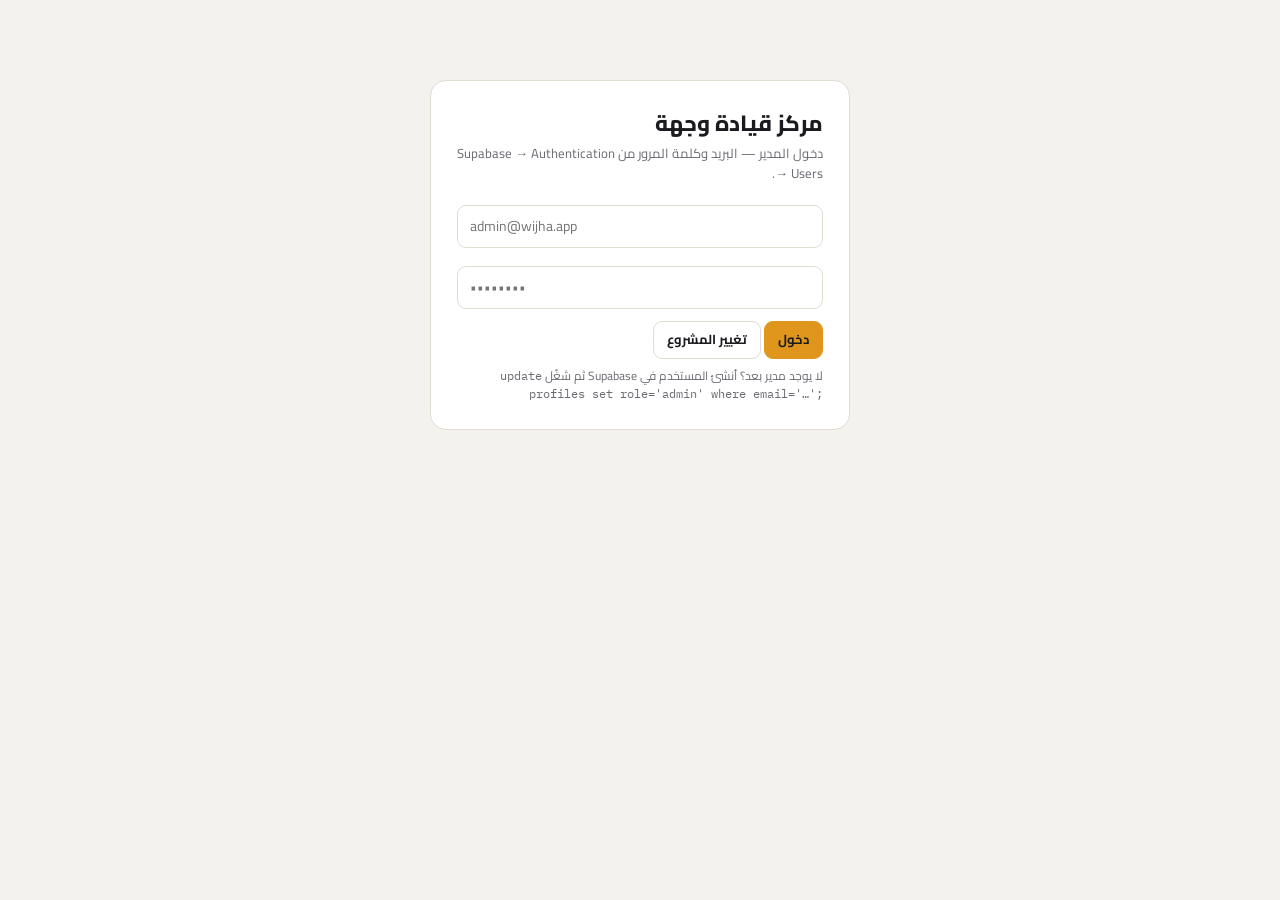
==== admin.html @ d50a361d "Add files via upload" ====
<!DOCTYPE html>
<html lang="ar" dir="rtl">
<head>
<meta charset="UTF-8">
<meta name="viewport" content="width=device-width, initial-scale=1">
<title>Wijha — Command Centre</title>
<link href="https://fonts.googleapis.com/css2?family=DM+Sans:opsz,wght@9..40,400;9..40,500;9..40,600;9..40,700;9..40,800&family=IBM+Plex+Mono:wght@400;500&family=Cairo:wght@400;600;700;800&display=swap" rel="stylesheet">
<style>
:root{--bg:#f4f2ee;--surface:#fff;--line:#e2ddd3;--ink:#1b1b1f;--muted:#6b6a72;--dim:#9a979f;--amber:#e0961d;--amber-ink:#8a5a05;--amber-soft:#fff4dd;--green:#1f8a5b;--green-soft:#e6f5ec;--red:#c23b3b;--red-soft:#fdeaea;--blue:#3b6ea8;--blue-soft:#e8f0fa;--dark:#1f1e22;--ar:'Cairo',sans-serif;--sans:'DM Sans',sans-serif;--mono:'IBM Plex Mono',monospace}
*{box-sizing:border-box;margin:0;padding:0}
body{font-family:var(--ar);background:var(--bg);color:var(--ink);font-size:14px;line-height:1.5;-webkit-font-smoothing:antialiased}
button{font:inherit;cursor:pointer;border:0;background:none;color:inherit} input,select,textarea{font:inherit;color:inherit}
a{color:inherit;text-decoration:none}
.mono{font-family:var(--mono);font-size:12px;direction:ltr;unicode-bidi:isolate}
.hidden{display:none!important}
.dim{color:var(--dim)}
/* shell */
.shell{display:grid;grid-template-columns:230px 1fr;min-height:100vh}
.side{background:var(--dark);color:#e9e5dc;padding:18px 14px;position:sticky;top:0;height:100vh;display:flex;flex-direction:column;gap:6px}
.brand{font-size:20px;font-weight:800;padding:6px 10px 14px}.brand span{color:var(--amber);font-family:var(--sans);font-size:12px}
.nav a{display:flex;justify-content:space-between;align-items:center;padding:9px 12px;border-radius:9px;font-weight:700;color:#c9c4b8}
.nav a.on,.nav a:hover{background:#2e2d33;color:#fff}
.nav .n{font-family:var(--mono);font-size:11px;background:#3a393f;padding:1px 7px;border-radius:999px}
.nav .n.hot{background:var(--amber);color:#1b1b1f}
.who{margin-top:auto;font-size:12px;color:#9b978f;padding:10px 12px;border-top:1px solid #35343a}
.who b{display:block;color:#fff}
.main{padding:22px 26px 80px;min-width:0}
h1{font-size:22px;font-weight:800;margin-bottom:4px} h2{font-size:15px;font-weight:800;margin:18px 0 10px}
.sub{color:var(--muted);font-size:13px;margin-bottom:16px}
/* controls */
.btn{display:inline-flex;align-items:center;gap:6px;padding:8px 13px;border-radius:9px;font-weight:700;font-size:13px;white-space:nowrap;border:1px solid var(--line);background:var(--surface)}
.btn:hover{border-color:var(--ink)} .btn.pri{background:var(--amber);border-color:var(--amber)} .btn.pri:hover{background:#c8850f}
.btn.danger{color:var(--red);border-color:var(--red-soft);background:var(--red-soft)} .btn.ok{color:var(--green);background:var(--green-soft);border-color:transparent}
.btn.sm{padding:4px 9px;font-size:12px} .btn:disabled{opacity:.5;cursor:default}
.bar{display:flex;gap:8px;flex-wrap:wrap;align-items:center;margin:0 0 14px}
.bar input,.bar select{border:1px solid var(--line);border-radius:9px;padding:8px 11px;background:var(--surface);font-size:13px;outline:none}
.bar input:focus{border-color:var(--amber)} .bar .grow{flex:1;min-width:200px}
.pill{display:inline-block;font-size:11px;font-weight:800;padding:2px 9px;border-radius:999px;background:var(--bg);color:var(--muted);border:1px solid var(--line)}
.pill.ok{background:var(--green-soft);color:var(--green);border-color:transparent}.pill.warn{background:var(--amber-soft);color:var(--amber-ink);border-color:transparent}
.pill.bad{background:var(--red-soft);color:var(--red);border-color:transparent}.pill.info{background:var(--blue-soft);color:var(--blue);border-color:transparent}
/* kpis */
.kpis{display:grid;grid-template-columns:repeat(auto-fill,minmax(160px,1fr));gap:10px;margin-bottom:18px}
.kpi{background:var(--surface);border:1px solid var(--line);border-radius:12px;padding:12px 14px}
.kpi b{font-size:24px;font-weight:800;font-family:var(--sans);display:block;line-height:1.1}.kpi small{color:var(--muted);font-size:12px}
.kpi.warn{border-color:var(--amber)} .kpi.bad{border-color:var(--red)}
/* table */
.tw{background:var(--surface);border:1px solid var(--line);border-radius:12px;overflow:auto}
table{width:100%;border-collapse:collapse;font-size:13px;min-width:900px}
th{text-align:start;font-size:10.5px;letter-spacing:.06em;text-transform:uppercase;color:var(--dim);padding:9px 10px;border-bottom:1px solid var(--line);white-space:nowrap;position:sticky;top:0;background:var(--surface)}
td{padding:8px 10px;border-bottom:1px solid var(--line);vertical-align:middle}
tr:last-child td{border-bottom:0} tbody tr:hover{background:#faf7f0}
td small{display:block;color:var(--muted);font-size:11px} td .acts{display:flex;gap:4px;justify-content:flex-end}
.num{font-family:var(--mono);font-size:12px;direction:ltr;text-align:end}
tr.sel{background:var(--amber-soft)}
/* modal */
.ov{position:fixed;inset:0;background:rgba(27,27,31,.5);display:grid;place-items:center;z-index:50;padding:20px}
.md{background:var(--surface);border-radius:16px;width:min(880px,100%);max-height:92vh;overflow:auto;box-shadow:0 30px 80px -30px rgba(0,0,0,.6)}
.md .hd{display:flex;justify-content:space-between;align-items:center;padding:16px 20px;border-bottom:1px solid var(--line);position:sticky;top:0;background:var(--surface)}
.md .hd b{font-size:16px} .md .bd{padding:18px 20px} .md .ft{display:flex;gap:8px;justify-content:flex-end;padding:14px 20px;border-top:1px solid var(--line);position:sticky;bottom:0;background:var(--surface)}
.form{display:grid;grid-template-columns:repeat(auto-fill,minmax(230px,1fr));gap:10px 12px}
.form label{display:block;font-size:11.5px;font-weight:700;color:var(--muted)}
.form input,.form select,.form textarea{display:block;width:100%;border:1px solid var(--line);border-radius:8px;padding:8px 10px;margin-top:4px;font-size:13px;background:var(--bg);outline:none}
.form input:focus,.form select:focus,.form textarea:focus{border-color:var(--amber);background:var(--surface)}
.form .w2{grid-column:span 2} .form .w3{grid-column:1/-1} .form textarea{min-height:70px;resize:vertical}
.form .sec{grid-column:1/-1;font-size:11px;letter-spacing:.08em;text-transform:uppercase;color:var(--amber-ink);font-family:var(--mono);margin-top:8px;padding-top:8px;border-top:1px dashed var(--line)}
.err{background:var(--red-soft);color:var(--red);padding:10px 12px;border-radius:9px;font-size:13px;margin-top:10px;white-space:pre-wrap;font-family:var(--mono);direction:ltr;text-align:start}
.note{font-size:12px;color:var(--muted);margin-top:8px}
/* login */
.login{max-width:420px;margin:80px auto;background:var(--surface);border:1px solid var(--line);border-radius:16px;padding:26px}
.login input{width:100%;border:1px solid var(--line);border-radius:9px;padding:10px 12px;margin:6px 0 12px;font-size:14px;direction:ltr}
/* chat */
.chatgrid{display:grid;grid-template-columns:320px 1fr;gap:12px;height:calc(100vh - 160px)}
.tlist{background:var(--surface);border:1px solid var(--line);border-radius:12px;overflow:auto}
.titem{padding:10px 12px;border-bottom:1px solid var(--line);cursor:pointer;display:flex;justify-content:space-between;gap:8px}
.titem.on{background:var(--amber-soft)} .titem b{display:block;font-size:13px} .titem small{display:block;color:var(--muted);font-size:11px}
.cwin{background:var(--surface);border:1px solid var(--line);border-radius:12px;display:flex;flex-direction:column}
.cbody{flex:1;overflow:auto;padding:14px;display:flex;flex-direction:column;gap:6px;background:var(--bg)}
.msg{max-width:74%;padding:8px 12px;border-radius:12px;font-size:13px}
.msg.client{background:var(--surface);border:1px solid var(--line);align-self:flex-start}.msg.company{background:var(--amber-soft);align-self:flex-end}.msg.admin{background:var(--blue-soft);align-self:flex-end}
.msg.blocked{opacity:.6;border:1px dashed var(--red)} .msg time{display:block;font-size:10px;color:var(--dim);font-family:var(--mono);margin-top:2px}
.cfoot{display:flex;gap:8px;padding:10px;border-top:1px solid var(--line)} .cfoot input{flex:1;border:1px solid var(--line);border-radius:9px;padding:9px 11px}
.toast{position:fixed;bottom:22px;inset-inline-end:22px;background:var(--dark);color:#fff;padding:11px 16px;border-radius:10px;font-weight:700;z-index:99;max-width:360px;font-size:13px}
.toast.bad{background:var(--red)}
.tabs{display:flex;gap:6px;margin-bottom:12px}.tabs button{padding:7px 12px;border-radius:999px;border:1px solid var(--line);background:var(--surface);font-weight:700;font-size:12.5px;color:var(--muted)}.tabs button.on{background:var(--amber-soft);border-color:var(--amber);color:var(--amber-ink)}
.chip{display:inline-block;padding:2px 8px;border-radius:999px;background:var(--bg);border:1px solid var(--line);font-size:11px;margin:2px 2px 0 0}
pre.json{background:var(--bg);border:1px solid var(--line);border-radius:9px;padding:10px;font-size:11px;direction:ltr;text-align:start;overflow:auto;max-height:260px}
@media(max-width:900px){.shell{grid-template-columns:1fr}.side{position:static;height:auto;flex-direction:row;flex-wrap:wrap}.who{margin:0;border:0}.chatgrid{grid-template-columns:1fr;height:auto}}
.drop{display:flex;flex-direction:column;align-items:center;gap:6px;border:2px dashed var(--line,#ddd);border-radius:16px;padding:34px 16px;cursor:pointer;text-align:center;background:#fffdf8}
.drop.over,.drop:hover{border-color:#e0961d;background:#fff4dd}
.btn.danger{background:#fdeaea;color:#c23b3b}
</style>
</head>
<body>
<div id="root"></div>
<script>
/* ── shared country data: ISO2, Arabic, English, dial code ── */
const COUNTRIES=[
['EG','مصر','Egypt','+20'],['SA','السعودية','Saudi Arabia','+966'],['AE','الإمارات','UAE','+971'],
['KW','الكويت','Kuwait','+965'],['QA','قطر','Qatar','+974'],['BH','البحرين','Bahrain','+973'],
['OM','عُمان','Oman','+968'],['JO','الأردن','Jordan','+962'],['LB','لبنان','Lebanon','+961'],
['SY','سوريا','Syria','+963'],['IQ','العراق','Iraq','+964'],['PS','فلسطين','Palestine','+970'],
['YE','اليمن','Yemen','+967'],['SD','السودان','Sudan','+249'],['LY','ليبيا','Libya','+218'],
['TN','تونس','Tunisia','+216'],['DZ','الجزائر','Algeria','+213'],['MA','المغرب','Morocco','+212'],
['TR','تركيا','Türkiye','+90'],['GB','بريطانيا','United Kingdom','+44'],['US','الولايات المتحدة','United States','+1'],
['CA','كندا','Canada','+1'],['AU','أستراليا','Australia','+61'],['NZ','نيوزيلندا','New Zealand','+64'],
['DE','ألمانيا','Germany','+49'],['FR','فرنسا','France','+33'],['IT','إيطاليا','Italy','+39'],
['ES','إسبانيا','Spain','+34'],['PT','البرتغال','Portugal','+351'],['NL','هولندا','Netherlands','+31'],
['BE','بلجيكا','Belgium','+32'],['CH','سويسرا','Switzerland','+41'],['AT','النمسا','Austria','+43'],
['GR','اليونان','Greece','+30'],['SE','السويد','Sweden','+46'],['NO','النرويج','Norway','+47'],
['DK','الدنمارك','Denmark','+45'],['FI','فنلندا','Finland','+358'],['IS','آيسلندا','Iceland','+354'],
['IE','أيرلندا','Ireland','+353'],['PL','بولندا','Poland','+48'],['CZ','التشيك','Czechia','+420'],
['HU','المجر','Hungary','+36'],['RO','رومانيا','Romania','+40'],['RU','روسيا','Russia','+7'],
['UA','أوكرانيا','Ukraine','+380'],['CN','الصين','China','+86'],['JP','اليابان','Japan','+81'],
['KR','كوريا الجنوبية','South Korea','+82'],['IN','الهند','India','+91'],['PK','باكستان','Pakistan','+92'],
['BD','بنجلاديش','Bangladesh','+880'],['ID','إندونيسيا','Indonesia','+62'],['MY','ماليزيا','Malaysia','+60'],
['SG','سنغافورة','Singapore','+65'],['TH','تايلاند','Thailand','+66'],['PH','الفلبين','Philippines','+63'],
['VN','فيتنام','Vietnam','+84'],['AZ','أذربيجان','Azerbaijan','+994'],['GE','جورجيا','Georgia','+995'],
['KZ','كازاخستان','Kazakhstan','+7'],['ZA','جنوب أفريقيا','South Africa','+27'],['KE','كينيا','Kenya','+254'],
['NG','نيجيريا','Nigeria','+234'],['ET','إثيوبيا','Ethiopia','+251'],['TZ','تنزانيا','Tanzania','+255'],
['BR','البرازيل','Brazil','+55'],['AR','الأرجنتين','Argentina','+54'],['MX','المكسيك','Mexico','+52'],
['CL','تشيلي','Chile','+56'],['MV','المالديف','Maldives','+960'],['LK','سريلانكا','Sri Lanka','+94'],
['NP','نيبال','Nepal','+977'],['CY','قبرص','Cyprus','+357'],['MT','مالطا','Malta','+356']];
/* visa "countries" include the Schengen area as one entry, because that is how travellers hold it */
const VISA_TARGETS=[['SCH','شنغن (أوروبا)','Schengen (Europe)'],['GB','بريطانيا','United Kingdom'],
['US','الولايات المتحدة','United States'],['CA','كندا','Canada'],['AU','أستراليا','Australia'],
['NZ','نيوزيلندا','New Zealand'],['JP','اليابان','Japan'],['KR','كوريا الجنوبية','South Korea'],
['CN','الصين','China'],['IN','الهند','India'],['TR','تركيا','Türkiye'],['RU','روسيا','Russia'],
['SA','السعودية','Saudi Arabia'],['AE','الإمارات','UAE'],['QA','قطر','Qatar'],['KW','الكويت','Kuwait'],
['BH','البحرين','Bahrain'],['OM','عُمان','Oman'],['JO','الأردن','Jordan'],['MA','المغرب','Morocco'],
['ZA','جنوب أفريقيا','South Africa'],['BR','البرازيل','Brazil'],['MX','المكسيك','Mexico'],
['SG','سنغافورة','Singapore'],['MY','ماليزيا','Malaysia'],['TH','تايلاند','Thailand'],
['ID','إندونيسيا','Indonesia'],['AZ','أذربيجان','Azerbaijan'],['GE','جورجيا','Georgia'],
['OTHER','أخرى','Other']];
const AGE_RANGES=[['18-24','١٨ – ٢٤','18 – 24'],['25-34','٢٥ – ٣٤','25 – 34'],['35-44','٣٥ – ٤٤','35 – 44'],
['45-54','٤٥ – ٥٤','45 – 54'],['55-64','٥٥ – ٦٤','55 – 64'],['65+','٦٥ فأكثر','65+']];
const cName=(c,L)=>{const r=COUNTRIES.find(x=>x[0]===c)||VISA_TARGETS.find(x=>x[0]===c);return r?(L==='ar'?r[1]:r[2]):(c||'—')};

/* ═══════════ state ═══════════ */
const ADMIN_ROLES=['admin','wijha_admin'], CO_ROLES=['company','company_admin','company_staff'];
const isAdminRole=r=>ADMIN_ROLES.includes(r), isCoRole=r=>CO_ROLES.includes(r);
/* Wijha scout = inspector / sales person: adds offers for ANY company, everything goes to admin review */
const isScout=r=>r==='wijha_scout', anyCo=r=>isAdminRole(r)||isScout(r);
const myRole=()=>(S.roles||[]).find(r=>r.key===S.me?.wijha_role_key);
const perm=a=>{const r=myRole(); if(!r) return isAdminRole(S.me?.role)?'full':isScout(S.me?.role)?(a==='offers'?'edit':a==='companies'?'view':'none'):(a==='clients'?'none':a==='offers'?'edit':'view'); return (r.permissions||{})[a]||'none'};
const can=(a,lvl='view')=>{const p=perm(a); return p==='full'||(p==='edit'&&lvl!=='full')||(p==='view'&&lvl==='view')};
/* public project URL + public anon key (safe to publish; access is enforced by database rules). Never put the service-role key here. */
const DEFAULT_URL='https://ejxndvelxocklapmiuvu.supabase.co', DEFAULT_KEY='eyJhbGciOiJIUzI1NiIsInR5cCI6IkpXVCJ9.eyJpc3MiOiJzdXBhYmFzZSIsInJlZiI6ImVqeG5kdmVseG9ja2xhcG1pdXZ1Iiwicm9sZSI6ImFub24iLCJpYXQiOjE3ODc0ODIyNjMsImV4cCI6MjEwMzA1ODI2M30.mJbyBJDSDDxop3R5RXNx-s2xmRKuHKZa_6_1tC_7TJw';
const S={url:localStorage.getItem('wijha_url')||DEFAULT_URL,key:localStorage.getItem('wijha_key')||DEFAULT_KEY,
 tok:JSON.parse(localStorage.getItem('wijha_admin_tok')||'null'),me:null,view:'overview',
 offers:[],companies:[],profiles:[],imports:[],threads:[],events:[],terms:[],filter:{q:'',cat:'',status:'',co:'',svc:''},sel:new Set(),thread:null,msgs:[]};
const esc=s=>String(s??'').replace(/[&<>"']/g,c=>({'&':'&amp;','<':'&lt;','>':'&gt;','"':'&quot;',"'":'&#39;'}[c]));
/* file extension / folder helpers: never trust a file name; every upload goes in the uploader's own folder */
const safeExt=(f,d)=>((f.name.split('.').pop()||d).toLowerCase().replace(/[^a-z0-9]/g,'').slice(0,5))||d;
const upFolder=cid=>anyCo(S.me?.role)?(cid||'admin'):S.me.company_id;
const nf=n=>n==null?'—':Number(n).toLocaleString('en-US');
const FX={EGP:1,EUR:57.5,USD:48.6,GBP:66,SAR:13.4};
const CATL={tours:'رحلة خارجية',hajj:'حج',umrah:'عمرة'};
const root=document.getElementById('root');
function toast(m,bad){const d=document.createElement('div');d.className='toast'+(bad?' bad':'');d.textContent=m;document.body.appendChild(d);setTimeout(()=>d.remove(),3600)}

/* ═══════════ API (plain fetch, JWT bearer) ═══════════ */
const H=()=>({apikey:S.key,'Content-Type':'application/json',Authorization:'Bearer '+(S.tok?.access_token||S.key)});
async function api(path,opt={}){
 const r=await fetch(S.url+'/rest/v1/'+path,{...opt,headers:{...H(),...(opt.headers||{})}});
 if(r.status===401&&S.tok?.refresh_token&&!opt._retried){ await refresh(); return api(path,{...opt,_retried:true}); }
 const t=await r.text(); let b; try{b=t?JSON.parse(t):null}catch{b=t}
 if(!r.ok) throw new Error(typeof b==='object'&&b?(b.message||b.hint||JSON.stringify(b)):(t||('HTTP '+r.status)));
 return b;
}
const get=p=>api(p);
const post=(p,body,prefer='return=representation')=>api(p,{method:'POST',body:JSON.stringify(body),headers:{Prefer:prefer}});
const patch=(p,body)=>api(p,{method:'PATCH',body:JSON.stringify(body),headers:{Prefer:'return=representation'}});
async function del(p){
 const r = await api(p,{method:'DELETE',headers:{Prefer:'return=representation'}});
 if (Array.isArray(r) && r.length===0)
   throw new Error('لم يُحذف شيء — على الأرجح لا تملك صلاحية حذف هذا العنصر (تحقّق من صلاحيات RLS لحسابك).');
 return r;
}
const rpc=(fn,args)=>api('rpc/'+fn,{method:'POST',body:JSON.stringify(args||{})});
async function login(email,password){
 const r=await fetch(S.url+'/auth/v1/token?grant_type=password',{method:'POST',headers:{apikey:S.key,'Content-Type':'application/json'},body:JSON.stringify({email,password})});
 const b=await r.json(); if(!r.ok) throw new Error(b.error_description||b.msg||b.error||'login failed');
 S.tok=b; localStorage.setItem('wijha_admin_tok',JSON.stringify(b));
}
let _refreshing=null;
function refresh(){
 /* one refresh at a time: refresh tokens are single-use, two parallel calls would log the user out */
 return _refreshing||(_refreshing=(async()=>{
  try{ const r=await fetch(S.url+'/auth/v1/token?grant_type=refresh_token',{method:'POST',headers:{apikey:S.key,'Content-Type':'application/json'},body:JSON.stringify({refresh_token:S.tok.refresh_token})});
   const b=await r.json(); if(!r.ok){logout();throw new Error('انتهت الجلسة — سجّل الدخول من جديد')} S.tok=b; localStorage.setItem('wijha_admin_tok',JSON.stringify(b));
  } finally { _refreshing=null }
 })());
}
/* a token that is valid for at least 60 more seconds — use for every direct fetch (uploads, functions, signed links) */
async function freshToken(){
 try{ const exp=JSON.parse(atob(S.tok.access_token.split('.')[1].replace(/-/g,'+').replace(/_/g,'/'))).exp;
  if(!exp||exp*1000-Date.now()<60000) await refresh(); }catch(e){ if(S.tok?.refresh_token) await refresh(); }
 return S.tok?.access_token||'';
}
function logout(){S.tok=null;S.me=null;localStorage.removeItem('wijha_admin_tok');render()}

/* ═══════════ boot ═══════════ */
async function boot(){
 if(!S.url||!S.key||!S.tok){render();return}
 try{ const p=await get('profiles?select=*&id=eq.'+S.tok.user.id); S.me=p[0]||null;
  if(!S.me||!(isAdminRole(S.me.role)||isCoRole(S.me.role)||isScout(S.me.role))){ render(`<div class="login"><h1>ليس حساب مدير أو شركة</h1><p class="sub">هذا الحساب (${esc(S.tok.user.email)}) دوره <b>${esc(S.me?.role||'—')}</b>. شغّل في SQL:</p><pre class="json">update profiles set role='admin' where email='${esc(S.tok.user.email)}';</pre><button class="btn" onclick="logout()">خروج</button></div>`); return; }
  await loadAll(); render();
 }catch(e){ toast(e.message,true); render(); }
}
async function loadAll(){
 const R=await Promise.all([
  get('admin_offers?select=*&order=updated_at.desc.nullslast').catch(()=>get('offers?select=*&order=updated_at.desc.nullslast')),
  get('companies?select=*&order=name_ar'),
  get('profiles?select=*&order=created_at.desc'),
  get('wijha_imports?select=*&order=created_at.desc').catch(()=>[]),
  get('wijha_threads?select=*&order=last_message_at.desc').catch(()=>[]),
  get('offer_events?select=kind,offer_id,company_id,at&order=at.desc&limit=2000').catch(()=>[]),
  get('search_terms?select=term,at&order=at.desc&limit=1000').catch(()=>[]),
  get('wijha_roles?select=*&order=scope,rank').catch(()=>[]),
  get('wijha_employment?select=*&order=started_on.desc').catch(()=>[]),
  get('wijha_supplier_items?select=*&order=created_at.desc').catch(()=>[]),
  get('wijha_emails?select=*&order=created_at.desc&limit=100').catch(()=>[])]);
 const [o,c,p,i,t,ev,st]=R;
 Object.assign(S,{offers:o,companies:c,profiles:p,imports:i,threads:t,events:ev,terms:st,
   roles:R[7]||[],employment:R[8]||[],suppliers:R[9]||[],emails:R[10]||[]});
}
const co=id=>S.companies.find(c=>c.id===id);
const coN=id=>co(id)?.name_ar||co(id)?.name_en||'—';
const egp=o=>{const v=o.price_quad??o.price_double??o.price_triple??o.price_single;return v==null?null:Math.round(v*(FX[o.currency]||1))+Number(o.egp_addon||0)};

/* ═══════════ render ═══════════ */
function render(custom){
 if(custom){root.innerHTML=custom;return}
 if(!S.url||!S.key){root.innerHTML=`<div class="login"><h1>الاتصال</h1><p class="sub">رابط المشروع ومفتاح anon public — نفس القيم المستخدمة في الموقع.</p>
  <input id="u" placeholder="https://xxxx.supabase.co" value="${esc(S.url)}"><input id="k" placeholder="anon key" value="${esc(S.key)}">
  <button class="btn pri" onclick="S.url=u.value.trim().replace(/\\/$/,'');S.key=k.value.trim();localStorage.setItem('wijha_url',S.url);localStorage.setItem('wijha_key',S.key);render()">حفظ</button></div>`;return}
 if(!S.tok||!S.me){root.innerHTML=`<div class="login"><h1>مركز قيادة وجهة</h1><p class="sub">دخول المدير — البريد وكلمة المرور من Supabase → Authentication → Users.</p>
  <input id="e" type="email" placeholder="admin@wijha.app"><input id="p" type="password" placeholder="••••••••" onkeydown="if(event.key==='Enter')doLogin()">
  <button class="btn pri" onclick="doLogin()">دخول</button> <button class="btn" onclick="S.url='';render()">تغيير المشروع</button><div id="lerr"></div>
  <p class="note">لا يوجد مدير بعد؟ أنشئ المستخدم في Supabase ثم شغّل <span class="mono">update profiles set role='admin' where email='…';</span></p></div>`;return}
 const unread=S.threads.reduce((a,t)=>a+(t.company_unread||0),0), pend=S.companies.filter(c=>!c.etaa_verified||String(c.status).match(/pend|review|new|wait/i)).length, queued=S.imports.filter(i=>['queued','review','fetching'].includes(i.status)).length;
 const isAdmin=isAdminRole(S.me.role);
 /* the menu is built from the signed-in role's permissions, so each role
    genuinely sees a different console rather than the same one greyed out */
 const ALL=[
  ['overview','نظرة عامة','', 'offers'],
  ['offers', isAdmin?'الرحلات':isScout(S.me.role)?'العروض التي أضفتها':'رحلاتي', S.offers.length, 'offers'],
  ['intake','إضافة عرض', queued, 'offers'],
  ['companies', isAdmin||isScout(S.me.role)?'الشركات':'بيانات الشركة', isAdmin?(pend?pend+' ⚠':S.companies.length):'', 'companies'],
  ['team', isAdmin?'الفريق والصلاحيات':'فريق الشركة', isAdmin?(S.profiles||[]).length:'', 'team'],
  ['suppliers','مكتبة الموردين',(S.suppliers||[]).length, 'suppliers'],
  ['emails','البريد',(S.emails||[]).filter(e=>e.status==='queued').length, 'emails'],
  ['users','العملاء',(S.profiles||[]).filter(p=>p.role==='client').length, 'clients'],
  ['chats','المحادثات', unread, 'chats'],
  ['insights','الطلب والبحث','', 'finance']];
 let nav=ALL.filter(([k,l,n,area])=>{
   if(isScout(S.me.role)) return ['offers','intake','companies'].includes(k);
   if(k==='overview') return isAdmin;
   if(k==='intake')   return can('offers','edit');
   if(k==='team')     return can('team','view');
   return can(area,'view');
 }).map(([k,l,n])=>[k,l,n]);
 if(!nav.length) nav=[['offers','رحلاتي',S.offers.length]];
 if(!isAdmin&&!nav.some(n=>n[0]===S.view)) S.view='offers';
 root.innerHTML=`<div class="shell"><aside class="side"><div class="brand">وجهة <span>${isAdminRole(S.me.role)?'COMMAND CENTRE':isScout(S.me.role)?'WIJHA SCOUT':'COMPANY CONSOLE'}</span></div>
  <nav class="nav">${nav.map(([k,l,n])=>`<a href="#" class="${S.view===k?'on':''}" onclick="S.view='${k}';S.sel.clear();render();return false">${l}${n!==''?`<span class="n ${(k==='chats'&&unread)||(k==='companies'&&pend)||(k==='imports'&&queued)?'hot':''}">${n}</span>`:''}</a>`).join('')}</nav>
  <div class="who"><b>${esc(S.me.name||S.me.email)}</b>
  <span class="pill" style="background:#3a393f;color:#e9e5dc;border:0">${esc(myRole()?.name_ar||S.me.role)}</span>
  ${myRole()?`<div style="font-size:10.5px;line-height:1.5;margin:6px 0;color:#9b978f">${esc(myRole().description_ar||'')}</div>`:''}
  ${esc(coN(S.me.company_id)||'وجهة')} · <button onclick="loadAll().then(render)" style="text-decoration:underline">تحديث</button> · <button onclick="logout()" style="text-decoration:underline">خروج</button><br><a href="./index.html" target="_blank" rel="noopener" style="text-decoration:underline">فتح الموقع ↗</a></div></aside>
  <main class="main">${({overview,offers:offersV,companies:companiesV,users:usersV,intake:intakeV,chats:chatsV,insights,team:teamV,suppliers:suppliersV,emails:emailsV})[S.view]()}</main></div>`;
 if(S.view==='chats'&&S.thread) loadMsgs();
}
async function doLogin(){try{await login(e.value.trim(),p.value);await boot()}catch(er){document.getElementById('lerr').innerHTML='<div class="err">'+esc(er.message)+'</div>'}}

/* ═══════════ OVERVIEW ═══════════ */
function overview(){
 const by={}; S.offers.forEach(o=>{const k=o.category+'|'+o.status;by[k]=(by[k]||0)+1});
 const cats=['tours','hajj','umrah']; const statuses=[...new Set(S.offers.map(o=>o.status))];
 const pubStatus='published';
 const toursNotPub=S.offers.filter(o=>o.category==='tours'&&o.status!==pubStatus).length;
 const noProg=S.offers.filter(o=>o.stage_count==0).length, noPrice=S.offers.filter(o=>egp(o)==null).length;
 const weekEv=S.events.filter(e=>new Date(e.at)>Date.now()-7*864e5);
 return `<h1>نظرة عامة</h1><p class="sub">ما هو موجود فعلاً في قاعدة البيانات — بكل الحالات، وليس فقط المنشور.</p>
 ${(()=>{const rq=S.offers.filter(o=>o.review_state==='pending'||o.status==='pending_review').length, iq=S.imports.filter(i=>i.status==='queued').length;
   return (rq||iq)?`<div class="note-box" style="display:flex;gap:10px;align-items:center;flex-wrap:wrap;background:var(--amber-soft,#fff4dd);border-radius:12px;padding:12px 16px;margin:12px 0"><b>⏳ بانتظار المراجعة:</b>
   ${rq?`<button class="btn sm pri" onclick="S.view='offers';S.filter.status='pending_review';render()">${rq} عرض</button>`:''}
   ${iq?`<button class="btn sm" onclick="S.view='intake';render()">${iq} ملف مرفوع بانتظار التحويل إلى عرض</button>`:''}</div>`:''})()}
 <div class="kpis">
  <div class="kpi"><b>${S.offers.length}</b><small>إجمالي العروض</small></div>
  ${cats.map(c=>`<div class="kpi"><b>${S.offers.filter(o=>o.category===c).length}</b><small>${CATL[c]}</small></div>`).join('')}
  <div class="kpi"><b>${S.companies.length}</b><small>شركة</small></div>
  <div class="kpi"><b>${S.profiles.length}</b><small>مستخدم (${S.profiles.filter(p=>p.role==='client').length} عميل / ${S.profiles.filter(p=>p.role==='company').length} شركة)</small></div>
  <div class="kpi ${toursNotPub?'bad':''}"><b>${toursNotPub}</b><small>رحلة خارجية غير منشورة</small></div>
  <div class="kpi ${noProg?'warn':''}"><b>${noProg}</b><small>عرض بدون برنامج</small></div>
  <div class="kpi ${noPrice?'warn':''}"><b>${noPrice}</b><small>عرض بدون سعر</small></div>
  <div class="kpi"><b>${weekEv.filter(e=>e.kind==='enquiry').length}</b><small>استفسار آخر ٧ أيام</small></div>
 </div>
 <h2>الحالة × النوع</h2><div class="tw"><table style="min-width:0"><thead><tr><th>النوع</th>${statuses.map(s=>`<th>${esc(s)}</th>`).join('')}<th></th></tr></thead><tbody>
 ${cats.map(c=>`<tr><td><b>${CATL[c]}</b></td>${statuses.map(s=>`<td class="num">${by[c+'|'+s]||0}</td>`).join('')}
   <td class="acts">${S.offers.some(o=>o.category===c&&o.status!==pubStatus)?`<button class="btn sm ok" onclick="bulkStatus('${c}','${esc(pubStatus)}')">نشر الكل كـ ${esc(pubStatus)}</button>`:''}</td></tr>`).join('')}
 </tbody></table></div>
 <p class="note">الحالة المعتبرة "منشورة" هنا هي <b>${esc(pubStatus)}</b> — الأكثر استخداماً بين عروض الحج والعمرة. الموقع يعرض فقط ما يحمل هذه الحالة.</p>
 ${toursNotPub?`<div class="err" style="direction:rtl;text-align:start;font-family:var(--ar)">⚠️ ${toursNotPub} رحلة خارجية بحالة مختلفة — لهذا لا تظهر على الموقع. اضغط "نشر الكل" أعلاه.</div>`:''}
 <h2>آخر التحديثات</h2><div class="tw"><table><thead><tr><th>الرحلة</th><th>الشركة</th><th>الحالة</th><th>EGP</th><th>آخر تعديل</th></tr></thead><tbody>
 ${S.offers.slice(0,8).map(o=>`<tr onclick="editOffer('${o.id}')" style="cursor:pointer"><td><b>${esc(o.title_ar)}</b><small>${CATL[o.category]} · ${esc(o.sub_category||'')}</small></td><td>${esc(coN(o.company_id))}</td><td><span class="pill ${o.status===pubStatus?'ok':'warn'}">${esc(o.status)}</span></td><td class="num">${nf(egp(o))}</td><td class="num">${(o.updated_at||o.created_at||'').slice(0,10)}</td></tr>`).join('')}</tbody></table></div>`;
}
async function publishAllNonInternal(){
 const n = S.offers.filter(o=>!o.internal_only && o.review_state==='approved').length;
 if(!confirm(`نشر ${n} رحلة (المعتمدة فقط، وغير المعلّمة "استخدام داخلي فقط")؟`))return;
 try{
  const pub = S.offers.find(o=>o.status)?.status || 'published';
  await patch('offers?review_state=eq.approved&internal_only=eq.false', {status:pub, visibility:'public', published_at:new Date().toISOString()});
  await patch('offers?review_state=eq.approved&internal_only=is.null', {status:pub, visibility:'public', published_at:new Date().toISOString()});
  toast('تم نشر الرحلات'); await loadAll(); render();
 }catch(e){toast(e.message,true)}
}
async function bulkStatus(cat,status){
 if(!confirm(`تغيير حالة كل عروض "${CATL[cat]}" إلى ${status}؟`))return;
 try{ await patch(`offers?category=eq.${cat}&review_state=eq.approved`,{status,published_at:new Date().toISOString()}); toast('تم'); await loadAll(); render(); }catch(e){toast(e.message,true)}
}

/* ═══════════ OFFERS ═══════════ */
function offersV(){
 const f=S.filter; const statuses=[...new Set(S.offers.map(o=>o.status))];
 let rows=S.offers.filter(o=>(!f.cat||o.category===f.cat)&&(!f.status||o.status===f.status)&&(!f.co||o.company_id===f.co)&&(!f.q||(o.title_ar+' '+(o.title_en||'')+' '+(o.dest_ar||'')+' '+coN(o.company_id)).toLowerCase().includes(f.q.toLowerCase())));
 return `<h1>الرحلات <span class="pill">${rows.length}</span></h1>
 <div class="bar"><input class="grow" placeholder="بحث…" value="${esc(f.q)}" oninput="S.filter.q=this.value;render()">
  <select onchange="S.filter.cat=this.value;render()"><option value="">كل الأنواع</option>${['tours','hajj','umrah'].map(c=>`<option value="${c}" ${f.cat===c?'selected':''}>${CATL[c]}</option>`).join('')}</select>
  <select onchange="S.filter.status=this.value;render()"><option value="">كل الحالات</option>${statuses.map(s=>`<option ${f.status===s?'selected':''}>${esc(s)}</option>`).join('')}</select>
  <select onchange="S.filter.co=this.value;render()"><option value="">كل الشركات</option>${S.companies.map(c=>`<option value="${c.id}" ${f.co===c.id?'selected':''}>${esc(c.name_ar)}</option>`).join('')}</select>
  <button class="btn pri" onclick="editOffer(null)">+ رحلة جديدة</button>
  ${isAdminRole(S.me.role)?`<button class="btn ok" onclick="publishAllNonInternal()">نشر كل الرحلات غير الداخلية</button>`:''}
  ${S.sel.size?`<button class="btn" onclick="bulkSel('status')">حالة (${S.sel.size})</button><button class="btn danger" onclick="bulkSel('delete')">حذف (${S.sel.size})</button>`:''}</div>
 <div class="tw"><table><thead><tr><th><input type="checkbox" onchange="rows_toggle(this.checked)"></th><th>الرقم المرجعي</th><th>الرحلة</th><th>الشركة</th><th>النوع</th><th>التواريخ</th><th>ينتهي</th><th>EGP</th><th>الظهور</th><th>برنامج</th><th>المراجعة</th><th></th></tr></thead><tbody>
 ${rows.map(o=>`<tr class="${S.sel.has(o.id)?'sel':''}"><td><input type="checkbox" ${S.sel.has(o.id)?'checked':''} onchange="S.sel[this.checked?'add':'delete']('${o.id}');render()"></td>
  <td><span class="mono" style="font-weight:700;color:var(--amber-ink)">${esc(o.ref_code||'—')}</span></td>
  <td><b>${esc(o.title_ar)}</b>${o.is_sample?' <span class="pill warn">تجريبي</span>':''}${o.listed_by&&o.listed_by!=='company'&&!o.is_claimed?` <span class="pill info" title="لم ترفعه الشركة بنفسها">${o.listed_by==='agent'?'جمعه الوكيل الآلي':'جمعته وجهة'}</span>`:''}<small>${esc(o.dest_ar||o.title_en||'')}</small>${o.source_kind?`<small class="dim">المصدر: ${esc(o.source_kind)}</small>`:''}</td><td>${esc(coN(o.company_id))}</td>
  <td>${CATL[o.category]}<small>${esc(o.sub_category||'')}</small></td><td>${esc(o.dates_text_ar||o.starts_on||'—')}<small>${o.days?o.days+' يوم':''}</small></td>
  <td class="num">${o.expires_on?`<span class="pill ${new Date(o.expires_on)<new Date()?'bad':'ok'}">${o.expires_on}</span>`:'<span class="pill warn">بدون</span>'}</td>
  <td class="num">${nf(egp(o))}<small class="dim">${o.currency!=='EGP'?nf(o.price_quad??o.price_double)+' '+o.currency:''}</small></td>
  <td>${({public:'<span class="pill ok">عام</span>',link:'<span class="pill info">برابط فقط</span>',internal:'<span class="pill">داخلي</span>'})[o.visibility||'public']}</td>
  <td class="num">${o.stage_count} <span class="dim">/ ${o.item_count} / ${o.hotel_count}</span>${o.detail_level==='outline'?'<small>outline</small>':''}</td>
  <td><span class="pill ${o.review_state==='approved'?'ok':o.review_state==='rejected'?'bad':'warn'}">${({draft:'مسودة',pending:'بانتظار المراجعة',approved:'معتمد',rejected:'مرفوض'})[o.review_state||'approved']}</span>${o.review_note?`<small>${esc(o.review_note)}</small>`:''}</td>
  <td class="acts"><button class="btn sm" onclick="editOffer('${o.id}')">تعديل</button>
   ${isAdminRole(S.me.role)?`<button class="btn sm" title="عرض تجريبي / حقيقي" onclick="toggleSample('${o.id}',${o.is_sample?'false':'true'})">${o.is_sample?'☑ تجريبي':'☐ تجريبي'}</button>`:''}
   ${o.internal_only||o.visibility==='internal'?`<button class="btn sm" onclick="toast('هذه الرحلة داخلية — لا تظهر على الموقع العام',true)">معاينة (داخلية)</button>`:o.status!=='published'||o.review_state!=='approved'?`<button class="btn sm" title="الموقع العام يعرض المنشور والمعتمد فقط" onclick="toast('هذا العرض ${o.status!=='published'?'مسودة':'غير معتمد'} — لا يظهر على الموقع حتى ${o.review_state!=='approved'?'تعتمده ثم ':''}تنشره',true)">معاينة (غير منشور)</button>`:`<a class="btn sm" href="./index.html#/trip/${o.id}" target="_blank">معاينة ↗</a>`}
   ${isAdminRole(S.me.role)&&o.review_state==='approved'&&!o.internal_only&&o.visibility!=='internal'?(o.status==='published'?`<button class="btn sm" title="إخفاء من الموقع" onclick="setPublished('${o.id}',false)">إخفاء</button>`:`<button class="btn sm ok" title="إظهار على الموقع" onclick="setPublished('${o.id}',true)">نشر</button>`):''}
   ${isAdminRole(S.me.role)&&o.review_state==='pending'?`<button class="btn sm ok" onclick="reviewOffer('${o.id}','approved')">اعتماد</button><button class="btn sm danger" onclick="reviewOffer('${o.id}','rejected')">رفض</button>`:''}
   <button class="btn sm danger" onclick="delOffer('${o.id}')">حذف</button></td></tr>`).join('')||'<tr><td colspan="12" class="dim">لا نتائج</td></tr>'}</tbody></table></div>
 <p class="note">برنامج = مراحل / بنود / فنادق. "outline" = بيانات رأسية فقط، البرنامج اليومي لم يُدخل بعد.</p>`;
}
function rows_toggle(on){const f=S.filter;S.offers.filter(o=>(!f.cat||o.category===f.cat)&&(!f.status||o.status===f.status)&&(!f.co||o.company_id===f.co)).forEach(o=>on?S.sel.add(o.id):S.sel.delete(o.id));render()}
async function bulkSel(what){
 const ids=[...S.sel]; if(!ids.length)return;
 if(what==='delete'){ if(!confirm(`حذف ${ids.length} رحلة نهائياً مع كل المراحل والبنود والفنادق؟`))return;
  try{ await del(`offers?id=in.(${ids.join(',')})`); toast('تم الحذف'); S.sel.clear(); await loadAll(); render(); }catch(e){toast(e.message,true)} return; }
 const st=prompt('الحالة الجديدة:', [...new Set(S.offers.map(o=>o.status))].join(' | ')); if(!st)return;
 try{ await patch(`offers?id=in.(${ids.join(',')})`,{status:st.trim()}); toast('تم'); S.sel.clear(); await loadAll(); render(); }catch(e){toast(e.message,true)}
}
async function delOffer(id){ const o=S.offers.find(x=>x.id===id); if(!confirm(`حذف "${o.title_ar}" نهائياً؟`))return;
 try{ await del('offers?id=eq.'+id); toast('تم الحذف'); await loadAll(); render(); }
 catch(e){ toast(e.message, true); console.error('delOffer failed for', id, ':', e.message); } }

/* ── offer editor: header fields + stages + items + hotels + notes ── */
const OFFER_FIELDS=[
 ['sec','الأساسيات'],['ref_code','الرقم المرجعي (تلقائي)','text'],['company_id','الشركة','company'],
 ['visibility','الظهور','select',['public','link','internal']],['expires_on','ينتهي العرض في (إلزامي، قبل السفر)','date'],['category','النوع','select',['tours','hajj','umrah']],['sub_category','الفئة الفرعية','text'],['status','الحالة','text'],
 ['title_ar','العنوان (عربي)','text','w2'],['title_en','Title (EN)','text','w2'],['dest_ar','الوجهة (عربي)','text'],['dest_en','Destination (EN)','text'],['region_ar','المنطقة','text'],['region_en','Region','text'],
 ['brief_ar','نبذة (عربي)','textarea','w3'],['brief_en','Brief (EN)','textarea','w3'],
 ['sec','التواريخ والمدة'],['dates_text_ar','نص التواريخ (عربي)','text'],['dates_text_en','Dates text (EN)','text'],['starts_on','يبدأ','date'],['ends_on','ينتهي','date'],['days','أيام','number'],['nights','ليالٍ','number'],['season','الموسم','text'],['registration_deadline','آخر موعد للتسجيل','date'],
 ['sec','الأسعار — الأصلية بالعملة المعلنة'],['currency','العملة','select',['EGP','EUR','USD','GBP','SAR']],['price_quad','رباعية','number'],['price_triple','ثلاثية','number'],['price_double','ثنائية','number'],['price_single','فردية','number'],['price_child_bed','طفل بسرير','number'],['price_child_nobed','طفل بدون سرير','number'],['egp_addon','جزء محلي بالجنيه','number'],['deposit','عربون','number'],['hajj','ferry_fee','رسوم المعدية (الحج البري)','number'],['price_valid_until','السعر ساري حتى','date'],
 ['sec','التفاصيل'],['flights_included','الطيران مشمول','bool'],['hajj','arrival_city','مدينة الوصول','text'],['seats_total','إجمالي المقاعد','number'],['seats_taken','المحجوز','number'],['detail_level','مستوى التفاصيل','select',['full','outline']],['art_key','صورة بديلة تلقائية (تُستخدم فقط لو لا توجد صورة غلاف)','select',['fjord','aurora','medcity','alpine','metro','baltic','tropic','cruise','castle','haram','madinah','plane'],'w2'],['cover_url','رابط صورة الغلاف','text','w2'],
 ['hajj','meals_ar','الوجبات','text'],['hajj','mina_ar','الإقامة في منى','text'],['flight_out_ar','رحلة الذهاب','text','w2'],['flight_back_ar','رحلة العودة','text','w2'],['note_ar','ملاحظة','textarea','w3'],['source_url','رابط المصدر','text','w2'],['source_type','نوع المصدر','text']];
let ED=null;
async function editOffer(id){
 const o=id?S.offers.find(x=>x.id===id):null;
 let full={},stages=[],items=[],hotels=[],notes=[],photos=[];
 if(id){ try{ photos=await get('wijha_photos?select=*&offer_id=eq.'+id+'&order=sort_order').catch(()=>[]); [full,stages,items,hotels,notes]=await Promise.all([get('offers?select=*&id=eq.'+id).then(r=>r[0]),get('offer_stages?select=*&offer_id=eq.'+id+'&order=sort_order'),get('offer_items?select=*&offer_id=eq.'+id+'&order=sort_order'),get('offer_hotels?select=*&offer_id=eq.'+id+'&order=sort_order'),get('offer_notes?select=*&offer_id=eq.'+id+'&order=sort_order')]); }catch(e){toast(e.message,true);return} }
 if(id&&stages.length){ try{ const si=await get('offer_stage_items?select=*&stage_id=in.('+stages.map(x=>x.id).join(',')+')&order=block_order,sort_order');
   stages.forEach(st=>st.items=si.filter(i=>i.stage_id===st.id)); }catch(e){ toast('تعذّر تحميل تفاصيل الأيام — لن يتم الحفظ حتى لا تُحذف',true); return } }
 ED={id,full:full||{},stages,items,hotels,notes,photos,tab:'main'};
 if(!id){
  const d=new Date(); d.setDate(d.getDate()+60);
  ED.full={category:'tours',currency:'EGP',status:S.offers.find(x=>x.category!=='tours')?.status||'published',
    detail_level:'outline',flights_included:false,visibility:'public',expires_on:d.toISOString().slice(0,10),
    company_id:anyCo(S.me.role)?S.companies[0]?.id:S.me.company_id};
 }
 drawEditor();
}
function fld(k,label,type,extra){
 const v=ED.full[k]; const cls=extra&&typeof extra==='string'?extra:'';
 if(k==='ref_code') return `<div class="${cls}"><label>${label}<input value="${esc(v||'سيُنشأ تلقائياً عند الحفظ')}" disabled style="font-family:var(--mono);color:var(--muted)"></label></div>`;
 if(type==='company') return `<div class="${cls}"><label>${label}<select data-k="${k}" ${!anyCo(S.me.role)?'disabled':''}>${(anyCo(S.me.role)?S.companies:S.companies.filter(c=>c.id===S.me.company_id)).map(c=>`<option value="${c.id}" ${v===c.id?'selected':''}>${esc(c.name_ar)}</option>`).join('')}</select></label></div>`;
 if(type==='select') return `<div class="${cls}"><label>${label}<select data-k="${k}">${extra.map(x=>`<option ${v===x?'selected':''}>${x}</option>`).join('')}</select></label></div>`;
 if(type==='bool') return `<div class="${cls}"><label>${label}<select data-k="${k}" data-bool="1"><option value="true" ${v?'selected':''}>نعم</option><option value="false" ${!v?'selected':''}>لا</option></select></label></div>`;
 if(type==='textarea') return `<div class="${cls}"><label>${label}<textarea data-k="${k}">${esc(v??'')}</textarea></label></div>`;
 return `<div class="${cls}"><label>${label}<input data-k="${k}" type="${type}" value="${esc(v??'')}"></label></div>`;
}
/* things the automatic reading was unsure about, shown above the form until a human fixes them */
function checksBox(){
 if(!ED.id) return '';
 const imp=(S.imports||[]).find(i=>(i.payload?.created||[]).some(c=>c.offer_id===ED.id));
 if(!imp) return '';
 const c=(imp.payload.created.find(c=>c.offer_id===ED.id)?.checks)||[];
 return `<div class="note-box" style="background:#fff4dd;border-radius:12px;padding:12px 14px;margin-bottom:12px">
  <b>🤖 قُرئ هذا العرض تلقائياً من ${imp.file_path?'الملف المرفوع':imp.kind==='voice'?'التسجيل الصوتي':'النص المرسل'} — راجعه قبل الإرسال</b>
  ${imp.file_path?` <button class="btn sm" data-p="${esc(imp.file_path)}" onclick="openIntakeFile(this.dataset.p)">📎 افتح الأصل للمقارنة</button>`:''}
  ${c.length?`<ul style="margin:8px 18px 0">${c.map(x=>`<li>${esc(x.problem_ar)}</li>`).join('')}</ul>`:'<div class="note">لم يُبلّغ عن نقاط غير واضحة.</div>'}</div>`;
}
function drawEditor(){
 const tabs=[['main','البيانات'],['stages',`المراحل (${ED.stages.length})`],['items',`يشمل / لا يشمل (${ED.items.length})`],['hotels',`الفنادق (${ED.hotels.length})`],['notes',`تأشيرة وملاحظات (${ED.notes.filter(n=>n.kind!=='faq').length})`],['faq',`أسئلة شائعة (${ED.notes.filter(n=>n.kind==='faq').length})`],['photos',`صور (${(ED.photos||[]).length})`]];
 const isRites = ['hajj','umrah'].includes(ED.full.category);
 const body= ED.tab==='main' ? `${checksBox()}<div class="form">${OFFER_FIELDS
   .filter(f=>f[0]!=='hajj'||isRites)
   .map(f=>{ const g = f[0]==='hajj' ? f.slice(1) : f;
     return g[0]==='sec'?`<div class="sec">${g[1]}</div>`:fld(g[0],g[1],g[2],g[3]) }).join('')}
   <div class="sec">صورة الغلاف</div>
   <div class="w3"><label>ارفع صورة من جهازك<input type="file" id="coverFile" accept="image/*" onchange="uploadCover(this.files[0])"></label>
     ${ED.full.cover_url?`<img src="${esc(ED.full.cover_url)}" style="max-height:120px;border-radius:10px;margin-top:8px">`:''}
     <p class="note">أو الصق رابطاً في الحقل أعلاه. الصور تُحفظ في مخزن عام مخصّص للعروض.</p></div>
   </div>`
  : ED.tab==='stages' ? `<div class="bar"><button class="btn sm" onclick="ED.stages.push({title_ar:'',day_label:'',description_ar:'',sort_order:ED.stages.length,_new:1});drawEditor()">+ مرحلة</button><span class="note">كل مرحلة = يوم أو محطة. الوصف يُعرض تحت عنوان رئيسي واحد؛ التقسيم لفترات (صباحاً/مساءً) يتم من استيراد النشرة.</span></div>
     ${ED.stages.map((s,i)=>`<div class="form" style="border:1px solid var(--line);border-radius:10px;padding:10px;margin-bottom:8px"><div><label>#<input type="number" value="${s.sort_order??i}" oninput="ED.stages[${i}].sort_order=+this.value"></label></div><div class="w2"><label>العنوان<input value="${esc(s.title_ar)}" oninput="ED.stages[${i}].title_ar=this.value"></label></div><div><label>تسمية اليوم<input value="${esc(s.day_label||'')}" oninput="ED.stages[${i}].day_label=this.value"></label></div><div class="w3"><label>الوصف<textarea oninput="ED.stages[${i}].description_ar=this.value">${esc(s.description_ar||'')}</textarea></label></div><div class="w2"><label>رابط صورة<input value="${esc(s.photo_url||'')}" oninput="ED.stages[${i}].photo_url=this.value"></label></div><div><button class="btn sm danger" onclick="ED.stages[${i}]._del=1;ED.stages.splice(${i},1);drawEditor()">حذف</button></div></div>`).join('')}`
  : ED.tab==='items' ? `<div class="bar"><button class="btn sm" onclick="ED.items.push({kind:'include',item_cat:'sight',text_ar:'',sort_order:ED.items.length,_new:1});drawEditor()">+ يشمل</button><button class="btn sm" onclick="ED.items.push({kind:'exclude',item_cat:'personal',text_ar:'',sort_order:ED.items.length,_new:1});drawEditor()">+ لا يشمل</button><button class="btn sm" onclick="ED.items.push({kind:'addon',item_cat:'optional',text_ar:'',price_text:'',sort_order:ED.items.length,_new:1});drawEditor()">+ إضافة اختيارية</button></div>
     <div class="tw"><table style="min-width:0"><thead><tr><th>النوع</th><th>الفئة</th><th>النص</th><th>سعر</th><th></th></tr></thead><tbody>${ED.items.map((it,i)=>`<tr><td><select onchange="ED.items[${i}].kind=this.value">${['include','exclude','addon'].map(k=>`<option ${it.kind===k?'selected':''}>${k}</option>`).join('')}</select></td><td><select onchange="ED.items[${i}].item_cat=this.value">${['transfer','flight','sight','activity','meal','hotel','free','shop','rites','optional','guide','visa','tax','personal'].map(k=>`<option ${it.item_cat===k?'selected':''}>${k}</option>`).join('')}</select></td><td><input style="width:100%" value="${esc(it.text_ar)}" oninput="ED.items[${i}].text_ar=this.value"></td><td><input style="width:90px" value="${esc(it.price_text||'')}" oninput="ED.items[${i}].price_text=this.value"></td><td><button class="btn sm danger" onclick="ED.items.splice(${i},1);drawEditor()">×</button></td></tr>`).join('')}</tbody></table></div>`
  : ED.tab==='hotels' ? `<div class="bar"><button class="btn sm" onclick="ED.hotels.push({city_ar:'',hotel_name:'',nights:null,date_range:'',sort_order:ED.hotels.length,_new:1});drawEditor()">+ فندق</button></div>
     <div class="tw"><table style="min-width:0"><thead><tr><th>المدينة</th><th>الفندق</th><th>ليالٍ</th><th>الفترة</th><th>hotel_id</th><th></th></tr></thead><tbody>${ED.hotels.map((h,i)=>`<tr><td><input value="${esc(h.city_ar)}" oninput="ED.hotels[${i}].city_ar=this.value"></td><td><input style="width:100%" value="${esc(h.hotel_name)}" oninput="ED.hotels[${i}].hotel_name=this.value"></td><td><input type="number" style="width:60px" value="${h.nights??''}" oninput="ED.hotels[${i}].nights=+this.value||null"></td><td><input value="${esc(h.date_range||'')}" oninput="ED.hotels[${i}].date_range=this.value"></td><td><input class="mono" style="width:110px" value="${esc(h.hotel_id||'')}" oninput="ED.hotels[${i}].hotel_id=this.value||null" placeholder="h_makkah"></td><td><button class="btn sm danger" onclick="ED.hotels.splice(${i},1);drawEditor()">×</button></td></tr>`).join('')}</tbody></table></div>`
  : ED.tab==='photos' ? (!ED.id?`<div class="note">احفظ العرض أولاً ثم أضف الصور.</div>`:`<div class="bar"><label class="btn sm" style="cursor:pointer">+ أضف صوراً<input type="file" accept="image/jpeg,image/png,image/webp" multiple style="display:none" onchange="addPhotos(this.files)"></label>
     <span class="note">صور حقيقية من رحلات الشركة السابقة. تُضغط تلقائياً وتُزال منها بيانات الموقع الجغرافي. لا ترفع صور أشخاص دون إذنهم.</span></div>
     <div style="display:grid;grid-template-columns:repeat(auto-fill,minmax(170px,1fr));gap:10px">${(ED.photos||[]).map((ph,i)=>`<div style="border:1px solid var(--line);border-radius:12px;padding:8px">
       <img src="${esc(ph.external_url||'')}" alt="" style="width:100%;aspect-ratio:4/3;object-fit:cover;border-radius:8px;display:block">
       <input style="width:100%;margin-top:6px" placeholder="وصف (مثال: الفيوردات · يوليو ٢٠٢٥)" value="${esc(ph.caption_ar||'')}" onchange="savePhotoCaption(${i},this.value)">
       <label style="display:flex;gap:6px;align-items:center;font-size:12px;margin-top:4px"><input type="checkbox" ${ph.service_kind==='past_trip'?'checked':''} onchange="savePhotoKind(${i},this.checked)"> من رحلة سابقة</label>
       <button class="btn sm danger" style="margin-top:6px" onclick="delPhoto(${i})">حذف</button></div>`).join('')||'<div class="note">لا توجد صور بعد.</div>'}</div>`)
  : ED.tab==='faq' ? `<div class="bar"><button class="btn sm" onclick="ED.notes.push({kind:'faq',label_ar:'',text_ar:'',label_en:'',text_en:'',sort_order:ED.notes.length,_new:1});drawEditor()">+ سؤال شائع</button><span class="note">يظهر للعملاء في صفحة العرض تحت "أسئلة شائعة". حدّثه كلما تكرر سؤال من العملاء.</span></div>
     ${ED.notes.map((n,i)=>n.kind!=='faq'?'':`<div class="form" style="border:1px solid var(--line);border-radius:10px;padding:10px;margin-bottom:8px">
       <div><label>السؤال<input value="${esc(n.label_ar||'')}" oninput="ED.notes[${i}].label_ar=this.value"></label></div>
       <div><label>الإجابة<textarea rows="2" style="width:100%" oninput="ED.notes[${i}].text_ar=this.value">${esc(n.text_ar||'')}</textarea></label></div>
       <div><label>Question (EN, optional)<input dir="ltr" value="${esc(n.label_en||'')}" oninput="ED.notes[${i}].label_en=this.value"></label></div>
       <div><label>Answer (EN, optional)<textarea rows="2" dir="ltr" style="width:100%" oninput="ED.notes[${i}].text_en=this.value">${esc(n.text_en||'')}</textarea></label></div>
       <button class="btn sm danger" onclick="ED.notes.splice(${i},1);drawEditor()">حذف السؤال</button></div>`).join('')||'<div class="note">لا توجد أسئلة بعد.</div>'}`
  : `<div class="bar"><button class="btn sm" onclick="ED.notes.push({kind:'visa_doc',text_ar:'',sort_order:ED.notes.length,_new:1});drawEditor()">+ مستند تأشيرة</button><button class="btn sm" onclick="ED.notes.push({kind:'note',text_ar:'',sort_order:ED.notes.length,_new:1});drawEditor()">+ ملاحظة</button><button class="btn sm" onclick="ED.notes.push({kind:'cancel',label_ar:'',text_ar:'',sort_order:ED.notes.length,_new:1});drawEditor()">+ شرط إلغاء</button></div>
     <div class="tw"><table style="min-width:0"><thead><tr><th>النوع</th><th>العنوان/المهلة</th><th>النص/الغرامة</th><th></th></tr></thead><tbody>${ED.notes.map((n,i)=>n.kind==='faq'?'':`<tr><td><select onchange="ED.notes[${i}].kind=this.value">${['visa_doc','note','cancel','payment'].map(k=>`<option ${n.kind===k?'selected':''}>${k}</option>`).join('')}</select></td><td><input value="${esc(n.label_ar||'')}" oninput="ED.notes[${i}].label_ar=this.value"></td><td><input style="width:100%" value="${esc(n.text_ar)}" oninput="ED.notes[${i}].text_ar=this.value"></td><td><button class="btn sm danger" onclick="ED.notes.splice(${i},1);drawEditor()">×</button></td></tr>`).join('')}</tbody></table></div>`;
 let ov=document.getElementById('ov'); if(!ov){ov=document.createElement('div');ov.id='ov';ov.className='ov';document.body.appendChild(ov)}
 ov.innerHTML=`<div class="md"><div class="hd"><b>${ED.id?'تعديل الرحلة':'رحلة جديدة'}</b><button class="btn sm" onclick="closeEd()">إغلاق</button></div>
  <div class="bd"><div class="tabs">${tabs.map(([k,l])=>`<button class="${ED.tab===k?'on':''}" onclick="readMain();ED.tab='${k}';drawEditor()">${l}</button>`).join('')}</div>${body}<div id="ederr"></div></div>
  <div class="ft">${ED.id?`<a class="btn" href="./index.html#/trip/${ED.id}" target="_blank">معاينة ↗</a>`:''}<button class="btn pri" onclick="saveOffer()">حفظ</button>${!isAdminRole(S.me.role)&&ED.id&&['draft','rejected'].includes(ED.full.status)?`<button class="btn ok" onclick="saveOffer(true)">حفظ وإرسال للمراجعة ✓</button>`:''}</div></div>`;
}

/* resize + crop in the browser: unified 4:3 covers, compressed gallery photos, location data (EXIF) removed because the picture is redrawn */
async function prepImage(file,mode){
 if(!file||!/^image\/(jpeg|png|webp)$/.test(file.type)) throw new Error('الصور المسموحة: JPG أو PNG أو WebP');
 if(file.size>15*1024*1024) throw new Error('الصورة أكبر من 15 ميجا');
 const bmp=await createImageBitmap(file);
 let sx=0,sy=0,sw=bmp.width,sh=bmp.height,w,h;
 if(mode==='cover'){ const r=4/3; if(sw/sh>r){ const nw=sh*r; sx=(sw-nw)/2; sw=nw; } else { const nh=sw/r; sy=(sh-nh)/2; sh=nh; } w=Math.min(1200,Math.round(sw)); h=Math.round(w*3/4); }
 else { const k=Math.min(1,1600/Math.max(sw,sh)); w=Math.round(sw*k); h=Math.round(sh*k); }
 const c=document.createElement('canvas'); c.width=w; c.height=h; c.getContext('2d').drawImage(bmp,sx,sy,sw,sh,0,0,w,h);
 const blob=await new Promise(ok=>c.toBlob(ok,'image/jpeg',0.84)); if(!blob) throw new Error('تعذّر معالجة الصورة'); return blob;
}
async function putPhoto(blob,folder){
 const path=`${upFolder(ED.full?.company_id)}/${folder}/${Date.now()}-${Math.random().toString(36).slice(2,8)}.jpg`;
 const r=await fetch(S.url+'/storage/v1/object/offer-photos/'+path,{method:'POST',headers:{apikey:S.key,Authorization:'Bearer '+await freshToken(),'Content-Type':'image/jpeg'},body:blob});
 if(!r.ok) throw new Error((await r.text()).slice(0,140));
 return {path,url:S.url+'/storage/v1/object/public/offer-photos/'+path};
}
async function addPhotos(files){
 if(!ED?.id||!files?.length) return; let n=0;
 for(const f of [...files].slice(0,12)){
  try{ const {path,url}=await putPhoto(await prepImage(f,'gallery'),'gallery');
   const [row]=await post('wijha_photos',{offer_id:ED.id,company_id:ED.full.company_id,storage_path:path,external_url:url,service_kind:'past_trip',sort_order:(ED.photos||[]).length,uploaded_by:S.me.id});
   (ED.photos=ED.photos||[]).push(row); n++; }catch(e){ toast(f.name+': '+e.message,true); }
 }
 if(n) toast('تم رفع '+n+' صورة'); drawEditor();
}
async function savePhotoCaption(i,v){ const ph=ED.photos[i]; try{ await patch('wijha_photos?id=eq.'+ph.id,{caption_ar:v||null}); ph.caption_ar=v; }catch(e){toast(e.message,true)} }
async function savePhotoKind(i,on){ const ph=ED.photos[i]; try{ await patch('wijha_photos?id=eq.'+ph.id,{service_kind:on?'past_trip':'offer'}); ph.service_kind=on?'past_trip':'offer'; }catch(e){toast(e.message,true)} }
async function delPhoto(i){ const ph=ED.photos[i]; if(!confirm('حذف هذه الصورة؟'))return; try{ await del('wijha_photos?id=eq.'+ph.id);
  if(ph.storage_path) fetch(S.url+'/storage/v1/object/offer-photos/'+ph.storage_path,{method:'DELETE',headers:{apikey:S.key,Authorization:'Bearer '+await freshToken()}}).catch(()=>{});
  ED.photos.splice(i,1); drawEditor(); }catch(e){toast(e.message,true)} }
async function uploadCover(file){
 if(!file)return;
 try{ const {url}=await putPhoto(await prepImage(file,'cover'),'covers');
  ED.full.cover_url=url; toast('تم رفع الصورة (قُصّت تلقائياً بنسبة 4:3)'); drawEditor();
 }catch(e){toast(e.message,true)}
}
function readMain(){ if(ED.tab!=='main')return; if(!anyCo(S.me.role)) ED.full.company_id=S.me.company_id; document.querySelectorAll('#ov [data-k]').forEach(el=>{ const k=el.dataset.k; if(el.disabled)return; let v=el.value;
 if(el.dataset.bool) v=v==='true'; else if(el.type==='number') v=v===''?null:Number(v); else if(v==='') v=null; ED.full[k]=v; }); }
function closeEd(){document.getElementById('ov')?.remove();ED=null}
async function saveOffer(submit){
 readMain(); const f={...ED.full}; if(submit) f.status='pending_review'; delete f.id; delete f.created_at; delete f.updated_at; delete f.ref_code;
 if(!f.expires_on){ document.getElementById('ederr').innerHTML='<div class="err">تاريخ انتهاء العرض إلزامي — لا يمكن الحفظ بدونه</div>'; return; }
 if(f.starts_on && f.expires_on > f.starts_on){ document.getElementById('ederr').innerHTML='<div class="err">تاريخ الانتهاء يجب أن يكون قبل تاريخ السفر</div>'; return; }
 try{
  let id=ED.id;
  const admin=isAdminRole(S.me.role);
  if(!admin){ f.review_state='pending'; f.review_note=null; }
  if(id) await patch('offers?id=eq.'+id,f); else { const r=await post('offers',f); id=r[0].id; }
  if(!admin){ try{ await post('wijha_offer_revisions',{offer_id:id,changed_by:S.me.id,company_id:S.me.company_id,after_data:f,state:'pending',note:'تعديل من الشركة'},'return=minimal') }catch(e){} }
  // children: replace-all strategy (simple and safe for an admin tool)
  // stages first, keeping each day's detailed items (offer_stage_items) attached to the new stage rows
  if(ED.id) await del(`offer_stages?offer_id=eq.${id}`).catch(e=>{ if(!/لم يُحذف/.test(e.message)) throw e; });
  if(ED.stages.length){
    const rows=await post('offer_stages',ED.stages.map((s,i)=>({offer_id:id,sort_order:s.sort_order??i,title_ar:s.title_ar||'—',title_en:s.title_en||null,day_label:s.day_label||null,description_ar:s.description_ar||null,photo_url:s.photo_url||null})));
    const kids=[]; rows.forEach((r,i)=>(ED.stages[i].items||[]).forEach((it,j)=>kids.push({stage_id:r.id,block_ar:it.block_ar||null,block_order:it.block_order??0,item_cat:it.item_cat||null,text_ar:it.text_ar||'—',text_en:it.text_en||null,sort_order:it.sort_order??j})));
    if(kids.length) await post('offer_stage_items',kids,'return=minimal');
  }
  for(const [tb,rows,map] of [
    ['offer_items',ED.items,it=>({offer_id:id,kind:it.kind,item_cat:it.item_cat||null,text_ar:it.text_ar||'—',price_text:it.price_text||null,sort_order:it.sort_order??0})],
    ['offer_hotels',ED.hotels,h=>({offer_id:id,sort_order:h.sort_order??0,city_ar:h.city_ar||'—',hotel_name:h.hotel_name||'—',nights:h.nights||null,date_range:h.date_range||null,hotel_id:h.hotel_id||null})],
    ['offer_notes',ED.notes,n=>({offer_id:id,kind:n.kind,label_ar:n.label_ar||null,label_en:n.label_en||null,text_ar:n.text_ar||null,text_en:n.text_en||null,sort_order:n.sort_order??0})]]){
   if(ED.id) await del(`${tb}?offer_id=eq.${id}`);
   const keep=tb==='offer_notes'?rows.filter(r=>r.kind!=='faq'||(r.label_ar&&r.text_ar)):rows;
   if(keep.length) await post(tb,keep.map(map),'return=minimal');
  }
  toast(isAdminRole(S.me.role)?'تم الحفظ':'تم الحفظ — بانتظار مراجعة فريق وجهة'); closeEd(); await loadAll(); render();
 }catch(e){ document.getElementById('ederr').innerHTML='<div class="err">'+esc(e.message)+'</div>' }
}
async function toggleSample(id,val){ try{ await patch('offers?id=eq.'+id,{is_sample:val}); const o=S.offers.find(x=>x.id===id); if(o)o.is_sample=val; toast(val?'تم التعليم كعرض تجريبي':'تم التعليم كعرض حقيقي'); render(); }catch(e){toast(e.message,true)} }
async function setPublished(id,on){
 try{ await patch('offers?id=eq.'+id,on?{status:'published',published_at:new Date().toISOString()}:{status:'draft'});
  toast(on?'تم النشر — يظهر الآن على الموقع':'تم الإخفاء من الموقع'); await loadAll(); render(); }catch(e){toast(e.message,true)} }
async function reviewOffer(id,state){
 const note = state==='rejected' ? prompt('سبب الرفض (يظهر للشركة):') : null;
 if(state==='rejected' && note===null) return;
 try{ await patch('offers?id=eq.'+id,{review_state:state,review_note:note});
  await patch(`wijha_offer_revisions?offer_id=eq.${id}&state=eq.pending`,{state,reviewed_by:S.me.id,reviewed_at:new Date().toISOString()}).catch(()=>{});
  toast(state==='approved'?'تم الاعتماد':'تم الرفض'); await loadAll(); render(); }catch(e){toast(e.message,true)}
}

/* ═══════════ COMPANIES ═══════════ */
/* ── company form: REGISTRATION (what the company answers) + ADMIN (internal) ── */
const AR_LETTERS=['أ','ب','ج','د','هـ'];
const REVIEW=[['pending','قيد المراجعة'],['approved','معتمدة'],['rejected','مرفوضة']];
let EC=null, EC_FILE=null;

function coForm(){
 const f=EC.full, isAdmin=isAdminRole(S.me.role);
 const t=(k,l,type,ph,cls)=>`<div class="${cls||''}"><label>${l}<input data-k="${k}" type="${type||'text'}" placeholder="${ph||''}" value="${esc(f[k]??'')}"></label></div>`;
 const yesno=`<div><label>عضوية IATA<select data-k="iata_member" data-bool="1" onchange="EC.full.iata_member=this.value==='true';drawCo()">
   <option value="false" ${f.iata_member?'':'selected'}>لا</option><option value="true" ${f.iata_member?'selected':''}>نعم</option></select></label></div>`;
 const iataExtra = f.iata_member ? `
   ${t('license_no','رقم الترخيص','text','ETAA-A-0000')}
   <div><label>الفئة<select data-k="license_category">
     <option value="">—</option>${AR_LETTERS.map(x=>`<option ${f.license_category===x?'selected':''}>${x}</option>`).join('')}</select></label></div>` : '';
 const doc = `<div class="w3"><label>السجل التجاري ${f.commercial_registry_url?`<span class="pill ok">مرفوع</span> <button class="btn sm" data-p="${esc(f.commercial_registry_url)}" onclick="openDoc(this.dataset.p)">عرض</button>`:''}
   <input type="file" id="crFile" accept="application/pdf,image/*" onchange="EC_FILE=this.files[0]"></label>
   <p class="note">PDF أو صورة، حتى ١٠ ميجابايت. يُحفظ في مخزن خاص ولا يظهر للعملاء.</p></div>`;
 const adminSec = isAdmin ? `
   <div class="sec">الإدارة — داخلي، لا يظهر للشركة</div>
   <div><label>الحالة<select data-k="wijha_review">${REVIEW.map(([v,l])=>`<option value="${v}" ${(f.wijha_review||'pending')===v?'selected':''}>${l}</option>`).join('')}</select></label></div>
   <div class="w2"><label>ملاحظات المراجعة<input data-k="wijha_review_note" value="${esc(f.wijha_review_note??'')}" placeholder="سبب الرفض أو ملاحظة داخلية"></label></div>
   <div class="sec">روابط</div>
   ${t('google_maps_url','رابط خرائط جوجل','text','https://maps.app.goo.gl/…','w2')}
   ${t('facebook_url','فيسبوك','text','https://facebook.com/…')}
   ${t('instagram_url','إنستجرام','text','https://instagram.com/…')}
   ${t('website','الموقع الإلكتروني','text','https://example.com','w2')}
   <div class="sec">اختياري</div>
   ${t('name_en','الاسم بالإنجليزية')}${t('slug','slug')}${t('governorate','المحافظة')}
   ${t('whatsapp','واتساب')}${t('hotline','الخط الساخن')}${t('google_place_id','Google Place ID')}
   <div class="w3"><label>عن الشركة (عربي)<textarea data-k="about_ar">${esc(f.about_ar??'')}</textarea></label></div>` : '';
 return `<div class="form">
   <div class="sec">بيانات التسجيل</div>
   ${t('name_ar','اسم الشركة','text','','w2')}
   ${t('email','البريد الإلكتروني','email','name@example.com')}
   ${t('phone','رقم الهاتف','tel','01xxxxxxxxx')}
   ${yesno}${iataExtra}${doc}${adminSec}
 </div><div id="ederr"></div>`;
}
function editCo(id){
 EC={id, full:id?{...(S.companies.find(c=>c.id===id)||{})}:{wijha_review:'pending',iata_member:false}};
 EC_FILE=null; drawCo();
}
function drawCo(){
 readCo();
 let ov=document.getElementById('ov'); if(!ov){ov=document.createElement('div');ov.id='ov';ov.className='ov';document.body.appendChild(ov)}
 ov.innerHTML=`<div class="md"><div class="hd"><b>${EC.id?'تعديل الشركة':'شركة جديدة'}</b><button class="btn sm" onclick="closeEd()">إغلاق</button></div>
  <div class="bd">${coForm()}</div>
  <div class="ft">${EC.id&&isAdminRole(S.me.role)?`<button class="btn ok" onclick="quickReview('approved')">اعتماد</button><button class="btn danger" onclick="quickReview('rejected')">رفض</button>`:''}
   <button class="btn pri" onclick="saveCo()">حفظ</button></div></div>`;
}
function readCo(){ document.querySelectorAll('#ov [data-k]').forEach(el=>{ let v=el.value;
  if(el.dataset.bool) v = v==='true'; else if(el.type==='number') v = v===''?null:Number(v); else if(v==='') v=null;
  EC.full[el.dataset.k]=v; }); }
function quickReview(st){ readCo(); EC.full.wijha_review=st; saveCo(); }
async function uploadDoc(){
 if(!EC_FILE) return null;
 const ext=safeExt(EC_FILE,'bin');
 const path=`${S.me.id}/registry-${Date.now()}-${Math.random().toString(36).slice(2,8)}.${ext}`;
 const r=await fetch(S.url+'/storage/v1/object/company-docs/'+path,{method:'POST',
   headers:{apikey:S.key,Authorization:'Bearer '+await freshToken(),'Content-Type':EC_FILE.type||'application/octet-stream'},
   body:EC_FILE});
 if(!r.ok) throw new Error('رفع الملف فشل: '+(await r.text()).slice(0,160));
 return path;
}
async function openDoc(path){
 try{ const r=await fetch(S.url+'/storage/v1/object/sign/company-docs/'+path,{method:'POST',
   headers:{apikey:S.key,Authorization:'Bearer '+await freshToken(),'Content-Type':'application/json'},
   body:JSON.stringify({expiresIn:600})});
  const b=await r.json(); if(!r.ok) throw new Error(b.message||'no access');
  window.open(S.url+'/storage/v1'+b.signedURL,'_blank');
 }catch(e){toast(e.message,true)}
}
async function saveCo(){
 readCo(); const f={...EC.full}; delete f.id; delete f.created_at; delete f.updated_at;
 try{
  if(EC_FILE) f.commercial_registry_url=await uploadDoc();
  if(!f.name_ar) throw new Error('اسم الشركة مطلوب');
  if(!f.slug) f.slug=(f.name_en||f.name_ar).toLowerCase().replace(/[^a-z0-9\u0600-\u06FF]+/g,'-').replace(/^-|-$/g,'')||('co-'+Date.now());
  if(isAdminRole(S.me.role)&&f.wijha_review){
    f.wijha_reviewed_at=new Date().toISOString(); f.wijha_reviewed_by=S.me.id;
    f.etaa_verified = f.wijha_review==='approved';
  }
  if(EC.id) await patch('companies?id=eq.'+EC.id,f); else await post('companies',f);
  toast('تم الحفظ'); closeEd(); EC_FILE=null; await loadAll(); render();
 }catch(e){ const el=document.getElementById('ederr'); if(el) el.innerHTML='<div class="err">'+esc(e.message)+'</div>'; else toast(e.message,true); }
}

function companiesV(){
 const isAdmin=isAdminRole(S.me.role); const rank=c=>({pending:0,rejected:1,approved:2})[c.wijha_review||'pending'];
 const list=(anyCo(S.me.role)?S.companies:S.companies.filter(c=>c.id===S.me.company_id)).slice().sort((a,b)=>rank(a)-rank(b));
 return `<h1>${isAdmin?'الشركات':'بيانات الشركة'} <span class="pill">${list.length}</span></h1><div class="bar">${isAdmin?'<button class="btn pri" onclick="editCo(null)">+ شركة جديدة</button>':''}</div>
 <div class="tw"><table><thead><tr><th>الشركة</th><th>الترخيص / الهاتف</th><th>حالة المراجعة</th><th>رحلات</th><th>أعضاء</th><th>جوجل</th><th>سوشيال</th><th>مصدر</th><th></th></tr></thead><tbody>
 ${list.map(c=>{const n=S.offers.filter(o=>o.company_id===c.id).length, m=S.profiles.filter(p=>p.company_id===c.id).length, soc=['facebook_url','instagram_url','tiktok_url','youtube_url','x_url','linkedin_url'].filter(k=>c[k]).length;
  return `<tr><td><b>${esc(c.name_ar)}</b><small>${esc(c.name_en||'')} · <span class="mono">${esc(c.slug)}</span></small></td><td class="mono">${esc(c.license_no||'—')}${c.license_category?` · فئة ${esc(c.license_category)}`:''}<small>${esc(c.phone||c.hotline||'')}</small><small>${esc(c.email||'')}</small></td>
  <td><span class="pill ${c.wijha_review==='approved'?'ok':c.wijha_review==='rejected'?'bad':'warn'}">${({pending:'قيد المراجعة',approved:'معتمدة',rejected:'مرفوضة'})[c.wijha_review||'pending']}</span>${c.wijha_review_note?`<small>${esc(c.wijha_review_note)}</small>`:''}${c.iata_member?'<small>IATA</small>':''}</td><td class="num">${n}</td><td class="num">${m}</td>
  <td>${c.google_maps_url?`<a href="${esc(c.google_maps_url)}" target="_blank" class="pill info">★ ${c.google_rating??'—'} (${c.google_reviews??0})</a>`:'<span class="dim">—</span>'}</td><td class="num">${soc||'—'}</td>
  <td>${c.source_url?`<a href="${esc(c.source_url)}" target="_blank" class="pill info">↗</a>`:'—'}</td>
  <td class="acts">${isAdmin&&c.wijha_review!=='approved'?`<button class="btn sm ok" onclick="approveCo('${c.id}')">اعتماد</button>`:''}${isAdmin&&c.wijha_review!=='rejected'?`<button class="btn sm danger" onclick="rejectCo('${c.id}')">رفض</button>`:''}${c.commercial_registry_url?`<button class="btn sm" onclick="openDoc('${esc(c.commercial_registry_url)}')">السجل</button>`:''}<button class="btn sm" onclick="editCo('${c.id}')">تعديل</button>${c.source_url?`<button class="btn sm" onclick="queueImport('${c.id}','${esc(c.source_url)}','company')">استيراد من الرابط</button>`:''}${isAdmin?`<button class="btn sm danger" onclick="delCo('${c.id}')">حذف</button>`:''}</td></tr>`}).join('')}</tbody></table></div>
 <p class="note">المراجعات من جوجل: خزّن Place ID ورابط الخريطة هنا؛ سحب المراجعات تلقائياً يحتاج مفتاح Google Places API مقيّداً بنطاق الموقع (انظر README).</p>`;
}
async function approveCo(id){ try{ await patch('companies?id=eq.'+id,{wijha_review:'approved',etaa_verified:true,wijha_reviewed_at:new Date().toISOString(),wijha_reviewed_by:S.me.id}); toast('تم الاعتماد'); await loadAll(); render(); }catch(e){toast(e.message,true)} }
async function rejectCo(id){ const n=prompt('سبب الرفض (يظهر للشركة):'); if(n===null)return; try{ await patch('companies?id=eq.'+id,{wijha_review:'rejected',etaa_verified:false,wijha_review_note:n,wijha_reviewed_at:new Date().toISOString(),wijha_reviewed_by:S.me.id}); toast('تم الرفض'); await loadAll(); render(); }catch(e){toast(e.message,true)} }
async function delCo(id){ const n=S.offers.filter(o=>o.company_id===id).length; if(!confirm(`حذف الشركة و ${n} رحلة تابعة لها؟`))return; try{ await del('offers?company_id=eq.'+id); await del('companies?id=eq.'+id); toast('تم'); await loadAll(); render(); }catch(e){toast(e.message,true)} }

/* ═══════════ USERS ═══════════ */
function usersV(){
 return `<h1>المستخدمون <span class="pill">${S.profiles.length}</span></h1><p class="sub">العملاء والشركات المسجّلون عبر الموقع. تغيير الدور أو ربط موظف بشركة يتم من هنا.</p>
 <div class="tw"><table><thead><tr><th>الاسم</th><th>البريد</th><th>الهاتف</th><th>العمر</th><th>الجنسية</th><th>تأشيرات سارية</th><th>الدور</th><th>الشركة</th><th>سُجّل</th><th></th></tr></thead><tbody>
 ${S.profiles.map(p=>`<tr><td><b>${esc(p.name||'—')}</b></td><td class="mono">${esc(p.email||'')}</td><td class="mono">${esc(p.phone||'—')}</td><td>${esc(p.age_range||'—')}</td><td>${esc(cName(p.nationality,'ar'))}</td>
  <td>${(p.travel_visas||[]).length?(p.travel_visas).map(v=>{const exp=v.expiry&&new Date(v.expiry)<new Date();return `<span class="chip" style="${exp?'color:var(--red)':''}">${esc(cName(v.country,'ar'))} · ${esc(v.expiry||'')}${exp?' ⚠':''}</span>`}).join(''):'<span class="dim">—</span>'}</td>
  <td><select onchange="setRole('${p.id}',this.value)">${['client','company_staff','company_admin','company','admin','wijha_admin'].map(r=>`<option ${p.role===r?'selected':''}>${r}</option>`).join('')}</select></td>
  <td><select onchange="setCoOf('${p.id}',this.value)"><option value="">—</option>${S.companies.map(c=>`<option value="${c.id}" ${p.company_id===c.id?'selected':''}>${esc(c.name_ar)}</option>`).join('')}</select></td>
  <td class="num">${(p.created_at||'').slice(0,10)}</td>
  <td class="acts"><button class="btn sm" onclick="editUser('${p.id}')">تعديل</button></td></tr>`).join('')}</tbody></table></div>
 <p class="note">حذف حساب نهائياً يتم من Supabase → Authentication → Users (يحذف الملف الشخصي والمحادثات تلقائياً).</p>`;
}
async function setRole(id,role){try{await patch('profiles?id=eq.'+id,{role});toast('تم')}catch(e){toast(e.message,true)}}
async function setCoOf(id,cid){try{await patch('profiles?id=eq.'+id,{company_id:cid||null,role:cid?'company':undefined});toast('تم');await loadAll();render()}catch(e){toast(e.message,true)}}
function editUser(id){ const p=S.profiles.find(x=>x.id===id); let ov=document.getElementById('ov'); if(!ov){ov=document.createElement('div');ov.id='ov';ov.className='ov';document.body.appendChild(ov)}
 ov.innerHTML=`<div class="md" style="max-width:560px"><div class="hd"><b>تعديل المستخدم</b><button class="btn sm" onclick="closeEd()">إغلاق</button></div><div class="bd"><div class="form">
 <div class="w2"><label>الاسم<input data-k="name" value="${esc(p.name||'')}"></label></div><div><label>الهاتف<input data-k="phone" value="${esc(p.phone||'')}"></label></div><div><label>المدينة<input data-k="city" value="${esc(p.city||'')}"></label></div>
 <div><label>الفئة العمرية<select data-k="age_range"><option value="">—</option>${AGE_RANGES.map(a=>`<option value="${a[0]}" ${p.age_range===a[0]?'selected':''}>${a[1]}</option>`).join('')}</select></label></div>
 <div><label>الجنسية<select data-k="nationality"><option value="">—</option>${COUNTRIES.map(c=>`<option value="${c[0]}" ${p.nationality===c[0]?'selected':''}>${c[1]}</option>`).join('')}</select></label></div>
 <div class="w3"><label>التأشيرات السارية (دولة:تاريخ، مفصولة بفواصل)<input data-k="travel_visas" value="${esc((p.travel_visas||[]).map(v=>v.country+':'+v.expiry).join(', '))}" placeholder="SCH:2027-04-30, GB:2026-12-01"></label></div>
 <div class="w2"><label>الاهتمامات (مفصولة بفواصل)<input data-k="interests" value="${esc((p.interests||[]).join(', '))}"></label></div></div><div id="ederr"></div></div>
 <div class="ft"><button class="btn pri" onclick="saveUser('${id}')">حفظ</button></div></div>`; }
async function saveUser(id){ const f={}; document.querySelectorAll('#ov [data-k]').forEach(el=>{f[el.dataset.k]=el.value||null}); if(f.interests) f.interests=f.interests.split(',').map(s=>s.trim()).filter(Boolean);
 if(typeof f.travel_visas==='string'){ f.travel_visas=f.travel_visas.split(',').map(x=>x.trim()).filter(Boolean)
   .map(x=>{const [c,d]=x.split(':');return {country:(c||'').trim(),expiry:(d||'').trim()}}).filter(x=>x.country&&x.expiry);
   f.has_visa=f.travel_visas.length>0; }
 try{ await patch('profiles?id=eq.'+id,f); toast('تم'); closeEd(); await loadAll(); render(); }catch(e){document.getElementById('ederr').innerHTML='<div class="err">'+esc(e.message)+'</div>'} }


async function queueImport(cid,url,kind){
 if(!url||!/^https?:\/\//.test(url)){toast('رابط غير صحيح',true);return}
 try{ await post('wijha_imports',{company_id:cid,url,kind,submitted_by:S.me.id},'return=minimal');
  toast('أُضيف للطابور'); await loadAll(); S.view='intake'; render(); }catch(e){toast(e.message,true)}
}
async function setImport(id,st){ if(!st)return; try{ await patch('wijha_imports?id=eq.'+id,{status:st,updated_at:new Date().toISOString()}); await loadAll(); render(); }catch(e){toast(e.message,true)} }
async function delImport(id){ if(!confirm('حذف هذا العنصر من الطابور؟'))return; try{ await del('wijha_imports?id=eq.'+id); await loadAll(); render(); }catch(e){toast(e.message,true)} }

/* ── review an intake row: side-by-side original + a real editable draft.
      Works with or without automatic extraction — if payload is empty the
      fields are just blank and you fill them from what you can see on the left. ── */
let IR=null;
function reviewIntake(id){
 const i=(S.imports||[]).find(x=>x.id===id); if(!i)return;
 const p=i.payload||{};
 IR={id,full:{
   company_id:i.company_id, category:p.category||'tours', sub_category:p.sub_category||'',
   title_ar:p.title_ar||i.title_hint||'', title_en:p.title_en||'',
   dest_ar:p.dest_ar||'', dest_en:p.dest_en||'',
   dates_text_ar:p.dates_text_ar||'', days:p.days||'', nights:p.nights||'',
   currency:p.currency||'EGP', price_double:p.price_double||'', price_quad:p.price_quad||'',
   egp_addon:p.egp_addon||0, brief_ar:p.brief_ar||''
 }};
 drawReview(i);
}
function drawReview(i){
 let ov=document.getElementById('ov'); if(!ov){ov=document.createElement('div');ov.id='ov';ov.className='ov';document.body.appendChild(ov)}
 const f=IR.full;
 const inp=(k,l,ty,cls)=>`<div class="${cls||''}"><label>${l}<input data-k="${k}" type="${ty||'text'}" value="${esc(f[k]??'')}"></label></div>`;
 ov.innerHTML=`<div class="md" style="max-width:1000px"><div class="hd"><b>مراجعة عنصر من الطابور</b><button class="btn sm" onclick="closeEd()">إغلاق</button></div>
 <div class="bd" style="display:grid;grid-template-columns:1fr 1fr;gap:16px">
  <div>
   <h3>المصدر الأصلي</h3>
   ${i.url?`<p class="note">رابط: <a href="${esc(i.url)}" target="_blank">${esc(i.url)}</a></p>`:''}
   ${i.file_path?`<button class="btn sm" data-p="${esc(i.file_path)}" onclick="openIntakeFile(this.dataset.p)">📎 فتح الملف المرفوع</button>`:''}
   ${i.raw_text?`<pre class="json" style="direction:rtl;text-align:start;white-space:pre-wrap;font-family:var(--ar);max-height:420px">${esc(i.raw_text)}</pre>`:''}
   ${!i.url&&!i.file_path&&!i.raw_text?'<p class="note">لا يوجد نص أو ملف أو رابط محفوظ لهذا العنصر.</p>':''}
   ${i.payload?`<h4 style="margin-top:12px">ما استُخرج تلقائياً</h4><pre class="json">${esc(JSON.stringify(i.payload,null,2))}</pre>`:`<div class="note-box" style="margin-top:12px">لم يُستخرج شيء تلقائياً بعد — انسخ التفاصيل من العمود المقابل يدوياً إلى الحقول على اليمين.</div>`}
  </div>
  <div>
   <h3>مسودة الرحلة — عدّلها ثم أنشئها</h3>
   <div class="form">
    <div><label>الشركة<select data-k="company_id">${S.companies.map(c=>`<option value="${c.id}" ${f.company_id===c.id?'selected':''}>${esc(c.name_ar)}</option>`).join('')}</select></label></div>
    <div><label>النوع<select data-k="category">${['tours','hajj','umrah'].map(c=>`<option value="${c}" ${f.category===c?'selected':''}>${c}</option>`).join('')}</select></label></div>
    ${inp('title_ar','العنوان (عربي) *','text','w2')}
    ${inp('title_en','Title (EN)')}
    ${inp('dest_ar','الوجهة (عربي)')}${inp('dest_en','Destination (EN)')}
    ${inp('dates_text_ar','نص التواريخ')}${inp('days','أيام','number')}${inp('nights','ليالٍ','number')}
    <div><label>العملة<select data-k="currency">${['EGP','EUR','USD','GBP','SAR'].map(c=>`<option ${f.currency===c?'selected':''}>${c}</option>`).join('')}</select></label></div>
    ${inp('price_double','سعر الثنائية','number')}${inp('price_quad','سعر الرباعية','number')}${inp('egp_addon','جزء محلي EGP','number')}
    <div class="w3"><label>نبذة<textarea data-k="brief_ar">${esc(f.brief_ar)}</textarea></label></div>
   </div>
   <p class="note">تُنشأ الرحلة بحالة "outline" — أكمل البرنامج اليومي والفنادق من محرر الرحلة الكامل بعدها.</p>
   <div id="ederr"></div>
  </div>
 </div>
 <div class="ft"><button class="btn" onclick="markIntakeFailed('${i.id}')">تعذّرت القراءة</button><button class="btn pri" onclick="createOfferFromIntake('${i.id}')">أنشئ الرحلة من هذه المسودة</button></div></div>`;
}
async function createOfferFromIntake(importId){
 document.querySelectorAll('#ov [data-k]').forEach(el=>{ let v=el.value;
   if(el.type==='number') v=v===''?null:Number(v); IR.full[el.dataset.k]=v; });
 const f=IR.full;
 if(!f.title_ar){ document.getElementById('ederr').innerHTML='<div class="err">العنوان مطلوب</div>'; return; }
 try{
  const row={company_id:f.company_id, category:f.category, sub_category:f.sub_category||null,
   title_ar:f.title_ar, title_en:f.title_en||null, dest_ar:f.dest_ar||null, dest_en:f.dest_en||null,
   dates_text_ar:f.dates_text_ar||null, days:f.days||null, nights:f.nights||null,
   currency:f.currency||'EGP', price_double:f.price_double||null, price_quad:f.price_quad||null,
   egp_addon:f.egp_addon||0, brief_ar:f.brief_ar||null,
   detail_level:'outline', status:'pending_review', review_state:'pending', intake_id:importId};
  const i=(S.imports||[]).find(x=>x.id===importId);
  if(i){ row.source_kind = i.file_path?'pdf':i.url?'url':'text'; row.source_file=i.file_path||null;
         row.source_text=i.raw_text||null; row.source_url=i.url||null; }
  const r=await post('offers',row);
  await patch('wijha_imports?id=eq.'+importId,{status:'imported',result_offer_id:r[0].id});
  toast('أُنشئت الرحلة — أكمل البرنامج والفنادق الآن'); closeEd(); await loadAll(); editOffer(r[0].id);
 }catch(e){ document.getElementById('ederr').innerHTML='<div class="err">'+esc(e.message)+'</div>' }
}
async function markIntakeFailed(id){ const why=prompt('سبب التعذّر (اختياري):')||null;
 try{ await patch('wijha_imports?id=eq.'+id,{status:'failed',error:why}); toast('تم التحديث'); closeEd(); await loadAll(); render(); }catch(e){toast(e.message,true)} }

/* ═══════════ INTAKE — zero-tech offer creation ═══════════ */

let INTAKE={files:[]};
function intakeV(){
 const pickAny=anyCo(S.me.role); const cid=pickAny?(S.companies[0]?.id||''):S.me.company_id;
 const q=(S.imports||[]);
 const st={queued:['بانتظار التحويل','warn'],processing:['جارٍ القراءة…','warn'],extracted:['جاهز للمراجعة','ok'],imported:['تم','ok'],failed:['تعذّر','bad'],rejected:['مرفوض','bad']};
 return `<h1>إضافة عرض</h1>
 <p class="sub">أرسل العرض بأي شكل عندك — ملف PDF أو Word أو صورة الإعلان، أو اكتبه، أو سجّله بصوتك. وجهة تقرؤه وتحوّله إلى صفحة عرض بنفس تصنيفات كل الشركات، ثم تراجعه أنت قبل النشر.</p>
 <p class="note">📊 تفضّل الإدخال المنظّم؟ <a href="./wijha-offers-template.xlsx" download>حمّل قالب Excel</a>، املأه (عرض في كل صف، حتى 50 عرضاً)، ثم ارفعه هنا: يُقرأ حرفياً بدون ذكاء اصطناعي. أو الصق الفقرة كاملة في خانة النص وسنحوّلها.</p>
 <div class="tw" style="padding:18px">
  ${pickAny?`<div class="form" style="margin-bottom:12px"><div class="w2"><label>الشركة صاحبة العرض<select id="inCo"><option value="">— اختر الشركة —</option>${S.companies.map(c=>`<option value="${c.id}">${esc(c.name_ar)}${c.status!=='approved'?' (قيد المراجعة)':''}</option>`).join('')}</select></label></div></div>`:`<input type="hidden" id="inCo" value="${cid}">`}
  <label id="drop" class="drop" ondragover="event.preventDefault();this.classList.add('over')" ondragleave="this.classList.remove('over')"
     ondrop="event.preventDefault();this.classList.remove('over');addIntakeFiles(event.dataTransfer.files)">
   <input type="file" id="inFile" multiple accept=".pdf,.docx,.doc,.xlsx,.xls,.csv,.txt,image/*,audio/*" onchange="addIntakeFiles(this.files)" style="display:none">
   <b style="font-size:17px">📄 اضغط هنا لاختيار ملف — أو اسحبه وأفلته</b>
   <small>PDF · Word · صورة الإعلان (JPG/PNG) · Excel · حتى ٢٠ ميجا</small>
  </label>
  <div id="fileList" class="note">${(INTAKE.files||[]).map(f=>'📎 '+esc(f.name)).join(' · ')}</div>
  <div style="display:flex;gap:10px;align-items:center;flex-wrap:wrap;margin:14px 0 6px">
   <button class="btn ${INTAKE.rec?'danger':''}" id="recBtn" onclick="toggleVoice()">${INTAKE.rec?'⏹ إيقاف التسجيل':'🎙 سجّل العرض بصوتك'}</button>
   <span class="note" id="recNote">${INTAKE.audio?'✓ تم حفظ التسجيل الصوتي':'تكلّم عادي: اسم الرحلة، المواعيد، الفنادق، الأسعار لكل غرفة، وما يشمله السعر.'}</span>
  </div>
  <label>أو اكتب / الصق تفاصيل العرض (رسالة واتساب، بوست، بريد…)
   <textarea id="inText" style="min-height:150px;width:100%" placeholder="عمرة ١٠ أيام — السفر ١٥ أغسطس&#10;فندق سويس أوتيل ٥ نجوم&#10;رباعي ٦٥ ألف — ثلاثي ٧٢ ألف — ثنائي ٨٥ ألف&#10;يشمل: التأشيرة والطيران والإفطار">${esc(INTAKE.text||'')}</textarea></label>
  <details style="margin-top:8px"><summary class="note" style="cursor:pointer">خيارات أخرى (رابط صفحة العرض، ملاحظة)</summary>
   <div class="form" style="margin-top:8px"><div class="w3"><label>رابط صفحة العرض على موقعكم<input id="inUrl" placeholder="https://"></label></div>
   <div class="w3"><label>ملاحظة (اختياري)<input id="inNote" placeholder="مثال: الأسعار في الجدول الثاني فقط"></label></div></div></details>
  <div class="bar" style="margin-top:14px"><button class="btn pri" style="font-size:16px;padding:12px 26px" onclick="submitIntake()">✨ حوّل إلى صفحة عرض</button>
   <button class="btn" onclick="editOffer(null)">أو املأ النموذج يدوياً</button></div>
  <div id="inErr"></div><div id="inProg"></div>
 </div>
 <h2 style="margin-top:22px">ما أرسلته</h2>
 <div class="tw"><table><thead><tr><th>المصدر</th><th>الشركة</th><th>الحالة</th><th>أُضيف</th><th></th></tr></thead><tbody>
 ${q.map(i=>{const s=st[i.status]||[i.status,'warn']; const made=i.payload?.created||[];
  return `<tr><td>${i.file_path?`<button class="btn sm" data-p="${esc(i.file_path)}" onclick="openIntakeFile(this.dataset.p)">${i.kind==='voice'?'🎙':'📎'} ${esc(i.file_path.split('/').pop())}</button>`:''}
  ${i.url?`<a href="${esc(i.url)}" target="_blank" rel="noopener" class="mono">${esc(i.url.slice(0,52))}</a>`:''}
  ${i.raw_text?`<div class="dim" style="font-size:11px;max-width:320px">${esc((i.raw_text||'').slice(0,110))}…</div>`:''}
  ${i.error?`<small style="color:var(--red)">${esc(i.error)}</small>`:''}</td>
  <td>${esc(coN(i.company_id))}</td>
  <td><span class="pill ${s[1]}">${s[0]}</span>${made.length>1?`<small>${made.length} عروض</small>`:''}</td>
  <td class="num">${(i.created_at||'').slice(0,10)}</td>
  <td class="acts">${made.map(c=>`<button class="btn sm ok" onclick="editOffer('${c.offer_id}')">راجع: ${esc(c.title_ar.slice(0,28))}${c.checks?.length?` <b>(${c.checks.length} ⚠)</b>`:''}</button>`).join('')}
   ${!made.length&&i.status!=='processing'?`<button class="btn sm pri" onclick="processImport('${i.id}',true)">✨ حوّل الآن</button>`:''}
   ${isAdminRole(S.me.role)&&!made.length?`<button class="btn sm" onclick="reviewIntake('${i.id}')">يدوياً</button>`:''}</td></tr>`}).join('')||'<tr><td colspan="5" class="dim">لا شيء بعد</td></tr>'}
 </tbody></table></div>`;
}
function addIntakeFiles(list){ INTAKE.text=document.getElementById('inText')?.value||INTAKE.text;
 const ok=[...list].filter(f=>{ if(f.size>20*1024*1024){toast(f.name+': أكبر من ٢٠ ميجا',true);return false}
   if(/\.(heic|heif)$/i.test(f.name)){toast('صور الآيفون HEIC: أرسلها كـ JPG (لقطة شاشة تكفي)',true);return false} return true });
 INTAKE.files=[...(INTAKE.files||[]),...ok]; document.getElementById('fileList').innerHTML=INTAKE.files.map(f=>'📎 '+esc(f.name)).join(' · '); }

/* voice: record audio + live Arabic transcript in the browser (free, no extra service). The transcript is what gets read. */
function toggleVoice(){
 if(INTAKE.rec){ INTAKE.rec.stop(); INTAKE.sr?.stop(); return; }
 if(!navigator.mediaDevices?.getUserMedia){ toast('المتصفح لا يدعم التسجيل — اكتب العرض في الخانة',true); return; }
 navigator.mediaDevices.getUserMedia({audio:true}).then(stream=>{
  const chunks=[]; const rec=new MediaRecorder(stream); INTAKE.rec=rec;
  rec.ondataavailable=e=>chunks.push(e.data);
  rec.onstop=()=>{ stream.getTracks().forEach(t=>t.stop()); const type=rec.mimeType||'audio/webm';
    INTAKE.audio=new File([new Blob(chunks,{type})],'voice-'+Date.now()+(type.includes('mp4')?'.m4a':'.webm'),{type});
    INTAKE.rec=null; INTAKE.text=document.getElementById('inText').value; render(); };
  rec.start();
  const SR=window.SpeechRecognition||window.webkitSpeechRecognition;
  if(SR){ const sr=new SR(); INTAKE.sr=sr; sr.lang='ar-EG'; sr.continuous=true; sr.interimResults=true;
    const ta=document.getElementById('inText'); const base=ta.value?ta.value+'\n':'';
    sr.onresult=e=>{ let txt=''; for(let i=0;i<e.results.length;i++) txt+=e.results[i][0].transcript+' '; ta.value=base+txt.trim(); };
    sr.onerror=()=>{}; try{sr.start()}catch(e){} }
  else document.getElementById('recNote').textContent='جارٍ التسجيل… (هذا المتصفح لا يكتب الكلام تلقائياً؛ استخدم Chrome أو اكتب ملخصاً بعد التسجيل)';
  const b=document.getElementById('recBtn'); b.textContent='⏹ إيقاف التسجيل'; b.classList.add('danger');
 }).catch(()=>toast('لم يُسمح باستخدام الميكروفون',true));
}

async function submitIntake(){
 const cid=document.getElementById('inCo')?.value, note=document.getElementById('inNote')?.value||null;
 const tx=(document.getElementById('inText')?.value||'').trim(), url=(document.getElementById('inUrl')?.value||'').trim();
 const files=INTAKE.files||[], audio=INTAKE.audio, err=document.getElementById('inErr'), prog=document.getElementById('inProg');
 err.innerHTML='';
 try{
  if(!cid) throw new Error('اختر الشركة');
  if(!tx && !url && !files.length && !audio) throw new Error('ارفع ملفاً أو سجّل أو اكتب تفاصيل العرض');
  if(url && !/^https?:\/\//.test(url)) throw new Error('الرابط غير صحيح');
  prog.innerHTML='<div class="note-box">⏳ جارٍ الرفع…</div>';
  const ids=[];
  const add=async row=>{ const r=await post('wijha_imports',{company_id:cid,submitted_by:S.me.id,note,status:'queued',...row}); ids.push(r[0].id); };
  for(const f of files){ const path=await uploadIntake(f,cid); await add({kind:(f.name.split('.').pop()||'file').toLowerCase(),file_path:path,raw_text:files.length===1?(tx||null):null}); }
  if(audio){ const path=await uploadIntake(audio,cid); await add({kind:'voice',file_path:path,raw_text:tx||null}); }
  else if(url) await add({kind:'url',url,raw_text:files.length?null:(tx||null)});
  else if(!files.length || (files.length>1&&tx)) await add({kind:'text',raw_text:tx});
  INTAKE={files:[]};
  for(let i=0;i<ids.length;i++){ prog.innerHTML=`<div class="note-box">🤖 جارٍ قراءة العرض ${ids.length>1?`(${i+1} من ${ids.length})`:''}… قد يستغرق دقيقة</div>`; await processImport(ids[i]); }
  await loadAll(); render();
 }catch(e){ err.innerHTML='<div class="err">'+esc(e.message)+'</div>'; prog.innerHTML=''; }
}

/* calls the wijha-extract function; if it is not deployed yet the upload simply waits in the list for the team */
async function processImport(id,redraw){
 try{
  const r=await fetch(S.url+'/functions/v1/wijha-extract',{method:'POST',headers:{apikey:S.key,Authorization:'Bearer '+await freshToken(),'Content-Type':'application/json'},body:JSON.stringify({import_id:id})});
  const b=await r.json().catch(()=>({}));
  if(r.status===404) toast('القراءة التلقائية لم تُفعّل بعد — حُفظ العرض وسيُراجعه فريق وجهة',true);
  else if(!r.ok) toast(b.error||('تعذّرت القراءة ('+r.status+')'),true);
  else{ const n=b.created?.length||0, w=(b.created||[]).reduce((a,c)=>a+(c.checks?.length||0),0);
    toast(n>1?`تم إنشاء ${n} عروض — راجعها قبل الإرسال`:`تم إنشاء العرض — راجعه قبل الإرسال${w?` (${w} نقطة تحتاج تأكيد)`:''}`);
    if(n===1&&redraw!==false){ await loadAll(); render(); return editOffer(b.created[0].offer_id); } }
 }catch(e){ toast('تعذّر الاتصال: '+e.message,true) }
 if(redraw){ await loadAll(); render(); }
}
async function openIntakeFile(path){
 try{ const r=await fetch(S.url+'/storage/v1/object/sign/offer-intake/'+path,{method:'POST',
  headers:{apikey:S.key,Authorization:'Bearer '+await freshToken(),'Content-Type':'application/json'},body:JSON.stringify({expiresIn:600})});
  const b=await r.json(); if(!r.ok) throw new Error(b.message||'no access');
  window.open(S.url+'/storage/v1'+b.signedURL,'_blank'); }catch(e){toast(e.message,true)}
}
async function uploadIntake(file,cid){
 const ext=safeExt(file,'bin');
 const path=`${upFolder(cid)}/${Date.now()}-${Math.random().toString(36).slice(2,8)}.${ext}`;
 const r=await fetch(S.url+'/storage/v1/object/offer-intake/'+path,{method:'POST',
  headers:{apikey:S.key,Authorization:'Bearer '+await freshToken(),'Content-Type':(file.type||'application/octet-stream').split(';')[0]},body:file});
 if(!r.ok) throw new Error('رفع الملف فشل: '+(await r.text()).slice(0,140));
 return path;
}

/* ═══════════ TEAM & PERMISSIONS ═══════════ */
function teamV(){
 const isAdmin=isAdminRole(S.me.role);
 const scope=isAdmin?null:'company';
 const roles=(S.roles||[]).filter(r=>!scope||r.scope===scope);
 const staff=(S.profiles||[]).filter(p=>p.role!=='client'&&(isAdmin||p.company_id===S.me.company_id));
 return `<h1>${isAdmin?'الفريق والصلاحيات':'فريق الشركة'} <span class="pill">${staff.length}</span></h1>
 <p class="sub">الموظف يحتفظ بحساب واحد مدى الحياة. عند انتقاله لشركة أخرى نغلق فترة العمل الحالية ونفتح غيرها، ويبقى السجل كاملاً.</p>
 <div class="bar"><input id="tmEmail" placeholder="بريد الموظف" style="min-width:220px">
  <select id="tmRole">${roles.map(r=>`<option value="${r.key}">${esc(r.name_ar)} (${r.scope==='wijha'?'وجهة':'شركة'})</option>`).join('')}</select>
  ${isAdmin?`<select id="tmCo"><option value="">— وجهة (بدون شركة) —</option>${S.companies.map(c=>`<option value="${c.id}">${esc(c.name_ar)}</option>`).join('')}</select>`:''}
  <input id="tmTitle" placeholder="المسمى الوظيفي" style="width:150px">
  <button class="btn pri" onclick="addTeam()">إضافة / تعيين</button></div><div id="tmErr"></div>
 <div class="tw"><table><thead><tr><th>الموظف</th><th>الشركة الحالية</th><th>الدور</th><th>المسمى</th><th>سجل التوظيف</th><th>نشط</th><th></th></tr></thead><tbody>
 ${staff.map(p=>{const r=(S.roles||[]).find(x=>x.key===p.wijha_role_key);
   const hist=(S.employment||[]).filter(e=>e.profile_id===p.id).sort((a,b)=>(b.started_on||'').localeCompare(a.started_on||''));
   return `<tr><td><b>${esc(p.name||'—')}</b><small class="mono">${esc(p.email||'')}</small></td>
   <td>${esc(coN(p.company_id))}</td>
   <td><select onchange="setRoleKey('${p.id}',this.value)">${roles.map(x=>`<option value="${x.key}" ${p.wijha_role_key===x.key?'selected':''}>${esc(x.name_ar)}</option>`).join('')}</select>
     ${r?`<small>${esc((r.description_ar||'').slice(0,70))}…</small>`:''}</td>
   <td>${esc(p.job_title||'—')}</td>
   <td>${hist.length?hist.map(h=>`<div style="font-size:11px">${esc(coN(h.company_id))} · <span class="mono">${(h.started_on||'').slice(0,7)} → ${h.ended_on?(h.ended_on).slice(0,7):'الآن'}</span></div>`).join(''):'<span class="dim">—</span>'}</td>
   <td>${p.is_active===false?'<span class="pill bad">موقوف</span>':'<span class="pill ok">نشط</span>'}</td>
   <td class="acts"><button class="btn sm" onclick="moveEmp('${p.id}')">نقل لشركة</button><button class="btn sm" onclick="toggleActive('${p.id}',${p.is_active===false})">${p.is_active===false?'تفعيل':'إيقاف'}</button></td></tr>`}).join('')||'<tr><td colspan="7" class="dim">لا موظفين</td></tr>'}
 </tbody></table></div>
 <h2>الأدوار وما يراه كل دور</h2>
 <div class="tw"><table><thead><tr><th>الدور</th><th>النطاق</th><th>الوصف</th><th>الصلاحيات</th></tr></thead><tbody>
 ${roles.map(r=>`<tr><td><b>${esc(r.name_ar)}</b><small class="mono">${esc(r.key)}</small></td><td>${r.scope==='wijha'?'وجهة':'شركة'}</td>
  <td style="max-width:340px">${esc(r.description_ar||'')}</td>
  <td>${Object.entries(r.permissions||{}).map(([k,v])=>`<span class="chip" style="${v==='full'?'background:var(--green-soft);color:var(--green)':v==='edit'?'background:var(--amber-soft);color:var(--amber-ink)':v==='view'?'':'opacity:.4'}">${k}: ${v}</span>`).join('')}</td></tr>`).join('')}
 </tbody></table></div>`;
}
async function addTeam(){
 const email=(document.getElementById('tmEmail')?.value||'').trim().toLowerCase();
 const role=document.getElementById('tmRole')?.value;
 const cid=isAdminRole(S.me.role)?(document.getElementById('tmCo')?.value||null):S.me.company_id;
 const title=document.getElementById('tmTitle')?.value||null;
 if(!email) return toast('أدخل بريد الموظف',true);
 try{
  const found=await get('profiles?select=id,email&email=eq.'+encodeURIComponent(email));
  if(!found.length) throw new Error('لا يوجد حساب بهذا البريد. اطلب من الموظف التسجيل من الموقع أولاً، ثم عيّنه هنا.');
  await rpc('wijha_move_employee',{p_profile:found[0].id,p_company:cid,p_role:role,p_title:title,p_note:'تعيين من لوحة الفريق'});
  toast('تم التعيين'); await loadAll(); render();
 }catch(e){ document.getElementById('tmErr').innerHTML='<div class="err">'+esc(e.message)+'</div>' }
}
async function setRoleKey(id,key){ try{ await patch('profiles?id=eq.'+id,{wijha_role_key:key}); toast('تم'); await loadAll(); }catch(e){toast(e.message,true)} }
async function toggleActive(id,on){ try{ await patch('profiles?id=eq.'+id,{is_active:on}); await loadAll(); render(); }catch(e){toast(e.message,true)} }
async function moveEmp(id){
 const names=S.companies.map((c,i)=>`${i+1}. ${c.name_ar}`).join('\n');
 const pick=prompt('انقل الموظف إلى:\n'+names+'\n\nاكتب الرقم، أو 0 لفصله عن كل الشركات:');
 if(pick===null) return;
 const n=parseInt(pick,10); const cid=n===0?null:S.companies[n-1]?.id;
 if(n!==0&&!cid) return toast('رقم غير صحيح',true);
 const note=prompt('ملاحظة على النقل (اختياري):')||null;
 try{ await rpc('wijha_move_employee',{p_profile:id,p_company:cid,p_role:null,p_title:null,p_note:note});
  toast('تم النقل — السجل محفوظ'); await loadAll(); render(); }catch(e){toast(e.message,true)}
}

/* ═══════════ SUPPLIER LIBRARY ═══════════ */
const SVC=[['hotel','فندق'],['transport','نقل'],['activity','نشاط'],['meal','وجبة'],['guide','مرشد'],['flight','طيران'],['visa','تأشيرة'],['insurance','تأمين'],['other','أخرى']];
const UNITS=[['per_person','للفرد'],['per_night','لليلة'],['per_room','للغرفة'],['per_vehicle','للسيارة'],['per_group','للمجموعة'],['per_trip','للرحلة']];
function suppliersV(){
 const isAdmin=isAdminRole(S.me.role);
 const items=(S.suppliers||[]).filter(x=>isAdmin||x.company_id===S.me.company_id);
 const soon=items.filter(x=>x.valid_to&&new Date(x.valid_to)<new Date(Date.now()+30*864e5));
 return `<h1>مكتبة الموردين <span class="pill">${items.length}</span></h1>
 <p class="sub">أسعار الفنادق والنقل والأنشطة كما وصلتك من الموردين. داخلية بالكامل — لا تظهر للعملاء. تُستخدم كقطع لبناء عرض كامل.</p>
 ${soon.length?`<div class="kpi bad" style="margin-bottom:12px"><b>${soon.length}</b><small>سعر ينتهي خلال ٣٠ يوماً — راجع المورد قبل استخدامه</small></div>`:''}
 <div class="bar"><button class="btn pri" onclick="editSup(null)">+ سعر جديد</button>
  <button class="btn" onclick="priceCheckEmail()">✉ طلب تحديث أسعار من مورد</button>
  <select onchange="S.filter.svc=this.value;render()"><option value="">كل الخدمات</option>${SVC.map(([k,l])=>`<option value="${k}" ${S.filter.svc===k?'selected':''}>${l}</option>`).join('')}</select></div>
 <div class="tw"><table><thead><tr><th>الخدمة</th><th>المورد</th><th>البند</th><th>المدينة</th><th>الوحدة</th><th>التكلفة</th><th>البيع</th><th>الصلاحية</th><th></th></tr></thead><tbody>
 ${items.filter(x=>!S.filter.svc||x.service_type===S.filter.svc).map(x=>{const exp=x.valid_to&&new Date(x.valid_to)<new Date();
  return `<tr><td>${(SVC.find(s=>s[0]===x.service_type)||[])[1]||x.service_type}</td><td>${esc(x.supplier_name||'—')}</td>
  <td><b>${esc(x.title_ar)}</b>${x.notes_ar?`<small>${esc(x.notes_ar.slice(0,60))}</small>`:''}</td><td>${esc(x.city_ar||'—')}</td>
  <td>${(UNITS.find(u=>u[0]===x.unit)||[])[1]||x.unit}</td>
  <td class="num">${nf(x.cost)} ${esc(x.currency)}</td><td class="num">${nf(x.sell)} ${esc(x.currency)}</td>
  <td class="num ${exp?'':''}">${x.valid_to?`<span class="pill ${exp?'bad':'ok'}">${x.valid_to}</span>`:'—'}</td>
  <td class="acts"><button class="btn sm" onclick="editSup('${x.id}')">تعديل</button><button class="btn sm danger" onclick="delSup('${x.id}')">×</button></td></tr>`}).join('')||'<tr><td colspan="9" class="dim">المكتبة فارغة — أضف أول سعر</td></tr>'}
 </tbody></table></div>
 <p class="note">الخطوة التالية: شاشة بناء العرض — تسحب هذه البنود إلى أيام برحلة بتاريخ هجري وميلادي وتوقيت، ويُحسب الإجمالي والهامش تلقائياً.</p>`;
}
let ES=null;
function editSup(id){
 const x=id?(S.suppliers||[]).find(v=>v.id===id):null;
 ES={id,full:x?{...x}:{service_type:'hotel',unit:'per_person',currency:'EGP',company_id:isAdminRole(S.me.role)?(S.companies[0]?.id):S.me.company_id,is_active:true}};
 let ov=document.getElementById('ov'); if(!ov){ov=document.createElement('div');ov.id='ov';ov.className='ov';document.body.appendChild(ov)}
 const f=ES.full; const t=(k,l,ty,cls)=>`<div class="${cls||''}"><label>${l}<input data-k="${k}" type="${ty||'text'}" value="${esc(f[k]??'')}"></label></div>`;
 ov.innerHTML=`<div class="md"><div class="hd"><b>${id?'تعديل سعر مورد':'سعر مورد جديد'}</b><button class="btn sm" onclick="closeEd()">إغلاق</button></div>
 <div class="bd"><div class="form">
  <div><label>نوع الخدمة<select data-k="service_type">${SVC.map(([k,l])=>`<option value="${k}" ${f.service_type===k?'selected':''}>${l}</option>`).join('')}</select></label></div>
  ${t('supplier_name','اسم المورد')}${t('title_ar','اسم البند','text','w2')}
  ${t('city_ar','المدينة')}<div><label>الوحدة<select data-k="unit">${UNITS.map(([k,l])=>`<option value="${k}" ${f.unit===k?'selected':''}>${l}</option>`).join('')}</select></label></div>
  <div><label>العملة<select data-k="currency">${['EGP','USD','EUR','SAR','GBP'].map(c=>`<option ${f.currency===c?'selected':''}>${c}</option>`).join('')}</select></label></div>
  ${t('cost','التكلفة من المورد','number')}${t('sell','سعر البيع المقترح','number')}${t('capacity','السعة','number')}
  ${t('valid_from','ساري من','date')}${t('valid_to','ساري حتى','date')}
  <div class="sec">بيانات المورد للتواصل</div>
  ${t('contact_name','مسؤول التواصل')}${t('contact_email','بريد المورد','email')}${t('contact_phone','هاتف المورد','tel')}
  <div><label>تصنيف البند<select data-k="item_cat">${['transfer','flight','sight','activity','meal','hotel','free','shop','rites','optional','guide','visa','tax','personal'].map(c=>`<option ${f.item_cat===c?'selected':''}>${c}</option>`).join('')}</select></label></div>
  <div class="w3"><label>ملاحظات<textarea data-k="notes_ar">${esc(f.notes_ar??'')}</textarea></label></div>
 </div><div id="ederr"></div></div><div class="ft"><button class="btn pri" onclick="saveSup()">حفظ</button></div></div>`;
}
async function saveSup(){
 const f={...ES.full}; document.querySelectorAll('#ov [data-k]').forEach(el=>{let v=el.value;
  if(el.type==='number') v=v===''?null:Number(v); else if(v==='') v=null; f[el.dataset.k]=v});
 delete f.id; delete f.created_at; delete f.updated_at;
 try{ if(!f.title_ar) throw new Error('اسم البند مطلوب');
  if(ES.id) await patch('wijha_supplier_items?id=eq.'+ES.id,f); else await post('wijha_supplier_items',f);
  toast('تم الحفظ'); closeEd(); await loadAll(); render(); }catch(e){document.getElementById('ederr').innerHTML='<div class="err">'+esc(e.message)+'</div>'}
}
async function delSup(id){ if(!confirm('حذف هذا السعر؟'))return; try{ await del('wijha_supplier_items?id=eq.'+id); await loadAll(); render(); }catch(e){toast(e.message,true)} }
function priceCheckEmail(){
 const sup=[...new Set((S.suppliers||[]).map(x=>x.contact_email).filter(Boolean))];
 if(!sup.length) return toast('لا يوجد بريد مورد محفوظ — أضفه في بيانات المورد',true);
 composeEmail({template:'supplier_price_check',to:sup[0],
  subject:'تأكيد أسعار قبل إصدار العرض',
  body:'تحية طيبة،\n\nنرجو تأكيد سريان الأسعار التالية قبل إصدار العرض للعميل:\n\n'+
   (S.suppliers||[]).filter(x=>x.contact_email===sup[0]).map(x=>`• ${x.title_ar} — ${x.cost} ${x.currency} ${(UNITS.find(u=>u[0]===x.unit)||[])[1]||''}${x.valid_to?` (مسجّل ساري حتى ${x.valid_to})`:''}`).join('\n')+
   '\n\nوإفادتنا بأي تعديل أو مدة صلاحية جديدة.\n\nشكراً لتعاونكم.'});
}

/* ═══════════ EMAILS ═══════════ */
function emailsV(){
 const box=(S.emails||[]);
 return `<h1>البريد <span class="pill">${box.length}</span></h1>
 <p class="sub">أرسل التقرير اليومي أو رسالة مخصّصة إلى مسؤول شركة أو موظف بعينه. كل رسالة تُحفظ في السجل.</p>
 <div class="bar">
  <button class="btn pri" onclick="composeEmail({template:'daily_digest'})">✉ التقرير اليومي</button>
  <button class="btn" onclick="composeEmail({template:'enquiry'})">✉ إشعار استفسار</button>
  <button class="btn" onclick="composeEmail({template:'custom'})">✉ رسالة مخصّصة</button>
  <button class="btn" onclick="openTemplates()">القوالب ومعاينتها</button></div>
 <div class="tw"><table><thead><tr><th>إلى</th><th>الموضوع</th><th>القالب</th><th>الحالة</th><th>التاريخ</th><th></th></tr></thead><tbody>
 ${box.map(e=>`<tr><td><b>${esc(e.to_name||'')}</b><small class="mono">${esc(e.to_email)}</small></td><td>${esc(e.subject)}</td>
  <td>${esc(e.template)}</td><td><span class="pill ${e.status==='sent'?'ok':e.status==='failed'?'bad':'warn'}">${esc(e.status)}</span>${e.error?`<small>${esc(e.error)}</small>`:''}</td>
  <td class="num">${(e.created_at||'').slice(0,16).replace('T',' ')}</td>
  <td class="acts"><button class="btn sm" onclick="viewEmail('${e.id}')">عرض</button>${e.status==='queued'?`<button class="btn sm ok" onclick="markSent('${e.id}')">تم الإرسال</button>`:''}</td></tr>`).join('')||'<tr><td colspan="6" class="dim">لا رسائل بعد</td></tr>'}
 </tbody></table></div>
 <p class="note">الإرسال الفعلي يحتاج مزوّد بريد (Resend أو SendGrid) عبر دالة خلفية. حتى ذلك، السجل يعمل كطابور: انسخ الرسالة وأرسلها، ثم علّمها "تم الإرسال".</p>`;
}
function openTemplates(){
 let ov=document.getElementById('ov'); if(!ov){ov=document.createElement('div');ov.id='ov';ov.className='ov';document.body.appendChild(ov)}
 ov.innerHTML=`<div class="md"><div class="hd"><b>قوالب البريد</b><button class="btn sm" onclick="closeEd()">إغلاق</button></div>
 <div class="bd"><p class="note">هذه القوالب مدمجة هنا. استخدم زر «رسالة جديدة» لإرسال أي منها إلى مسؤول شركة أو موظف.</p>
  <details style="margin-bottom:12px"><summary class="btn sm" style="display:inline-block;cursor:pointer">👁 معاينة التصميم الكامل (بيانات تجريبية)</summary>
   <iframe src="./emails.html" title="email preview" style="width:100%;height:70vh;border:1px solid var(--line);border-radius:12px;margin-top:10px;background:#fff" loading="lazy"></iframe></details>
  ${[['daily_digest','التقرير اليومي','يُرسل ٩ صباحاً: المشاهدات والاستفسارات والحفظ، أعلى الرحلات أداءً، كلمات البحث التي وصلت لرحلاتهم، فرص غير مغطاة، وما يحتاج انتباههم اليوم.'],
     ['enquiry','إشعار استفسار','يُرسل فور وصول استفسار: بيانات الرحلة، نوع الغرفة والعدد، الإجمالي بالجنيه، ميزانية العميل، مسار تصفحه، والمقاعد المتبقية، مع مهلة رد ٤ ساعات.'],
     ['supplier_price_check','تأكيد أسعار مورد','قائمة ببنود المورد وتواريخ صلاحيتها المسجّلة، لطلب تأكيدها قبل إصدار العرض.'],
     ['approval','اعتماد شركة','إخطار الشركة بأن ترخيصها اعتُمد وأن رحلاتها ستظهر للعملاء.'],
     ['rejection','رفض طلب','إخطار الشركة بسبب الرفض وما يلزم لإعادة التقديم.']].map(([k,n,d])=>
   `<div class="rowitem"><div><b>${n}</b><small>${d}</small></div><button class="btn sm pri" onclick="closeEd();composeEmail({template:'${k}'})">استخدم</button></div>`).join('')}
 </div></div>`;
}
function recipientOptions(){
 const staff=(S.profiles||[]).filter(p=>p.role!=='client'&&p.email);
 return staff.map(p=>`<option value="${esc(p.email)}" data-name="${esc(p.name||'')}" data-co="${p.company_id||''}">${esc(p.name||p.email)} — ${esc(coN(p.company_id))}</option>`).join('')
  + S.companies.filter(c=>c.email).map(c=>`<option value="${esc(c.email)}" data-name="${esc(c.name_ar)}" data-co="${c.id}">${esc(c.name_ar)} (بريد الشركة)</option>`).join('');
}
function composeEmail(pre){
 pre=pre||{};
 let ov=document.getElementById('ov'); if(!ov){ov=document.createElement('div');ov.id='ov';ov.className='ov';document.body.appendChild(ov)}
 const subj=pre.subject||({daily_digest:'تقريرك اليومي على وجهة',enquiry:'استفسار جديد على إحدى رحلاتك',supplier_price_check:'تأكيد أسعار قبل إصدار العرض',custom:''})[pre.template||'custom'];
 const body=pre.body||({daily_digest:'صباح الخير،\n\nملخّص أداء رحلاتكم أمس على وجهة:\n\n• المشاهدات: —\n• الاستفسارات: —\n• الأعلى أداءً: —\n\nالكلمات التي وصلت لرحلاتكم: —\n\nيحتاج انتباهكم: استفسارات بلا رد، ورحلات بلا برنامج يومي.\n\nفريق وجهة',
  enquiry:'تحية طيبة،\n\nوصل استفسار جديد على إحدى رحلاتكم. تجدونه في لوحة الشركة تحت "الاستفسارات".\n\nمهلة الرد أربع ساعات — الرد خلال ساعة يرفع فرصة الحجز.\n\nفريق وجهة',
  custom:''})[pre.template||'custom'];
 ov.innerHTML=`<div class="md"><div class="hd"><b>رسالة جديدة</b><button class="btn sm" onclick="closeEd()">إغلاق</button></div>
 <div class="bd"><div class="form">
  <div class="w2"><label>إلى<select id="emTo" onchange="const o=this.selectedOptions[0];document.getElementById('emName').value=o.dataset.name||'';document.getElementById('emCo').value=o.dataset.co||''">
    ${pre.to?`<option value="${esc(pre.to)}" selected>${esc(pre.to)}</option>`:''}${recipientOptions()}</select></label></div>
  <div><label>الاسم<input id="emName"></label></div><input type="hidden" id="emCo">
  <div><label>القالب<select id="emTpl">${['daily_digest','enquiry','supplier_price_check','approval','rejection','custom'].map(t=>`<option ${(pre.template||'custom')===t?'selected':''}>${t}</option>`).join('')}</select></label></div>
  <div class="w3"><label>الموضوع<input id="emSubj" value="${esc(subj)}"></label></div>
  <div class="w3"><label>النص<textarea id="emBody" style="min-height:220px">${esc(body)}</textarea></label></div>
 </div><div id="ederr"></div></div>
 <div class="ft"><button class="btn" onclick="copyEmail()">نسخ النص</button><button class="btn pri" onclick="queueEmail()">حفظ في الطابور</button></div></div>`;
}
function copyEmail(){ const t=document.getElementById('emSubj').value+'\n\n'+document.getElementById('emBody').value;
 navigator.clipboard.writeText(t); toast('تم النسخ'); }
async function queueEmail(){
 try{ const to=document.getElementById('emTo').value; if(!to) throw new Error('اختر المستلم');
  await post('wijha_emails',{template:document.getElementById('emTpl').value,to_email:to,
   to_name:document.getElementById('emName').value||null, company_id:document.getElementById('emCo').value||null,
   subject:document.getElementById('emSubj').value, body_text:document.getElementById('emBody').value,
   created_by:S.me.id},'return=minimal');
  toast('حُفظت في الطابور'); closeEd(); await loadAll(); render();
 }catch(e){document.getElementById('ederr').innerHTML='<div class="err">'+esc(e.message)+'</div>'}
}
function viewEmail(id){ const e=(S.emails||[]).find(x=>x.id===id);
 let ov=document.getElementById('ov'); if(!ov){ov=document.createElement('div');ov.id='ov';ov.className='ov';document.body.appendChild(ov)}
 ov.innerHTML=`<div class="md"><div class="hd"><b>${esc(e.subject)}</b><button class="btn sm" onclick="closeEd()">إغلاق</button></div>
 <div class="bd"><p class="note">إلى: ${esc(e.to_name||'')} &lt;${esc(e.to_email)}&gt;</p><pre class="json" style="direction:rtl;text-align:start;white-space:pre-wrap;font-family:var(--ar)">${esc(e.body_text||'')}</pre></div></div>`; }
async function markSent(id){ try{ await patch('wijha_emails?id=eq.'+id,{status:'sent',sent_at:new Date().toISOString()}); await loadAll(); render(); }catch(e){toast(e.message,true)} }

/* ═══════════ CHATS ═══════════ */
function chatsV(){
 const th=S.thread?S.threads.find(t=>t.id===S.thread):null;
 const pn=id=>S.profiles.find(p=>p.id===id)?.name||S.profiles.find(p=>p.id===id)?.email||'عميل';
 return `<h1>المحادثات <span class="pill">${S.threads.length}</span></h1><p class="sub">كل محادثة عميل ↔ شركة. الأرقام والبريد تُحجب تلقائياً قبل التخزين. الإدارة تستطيع التدخل في أي محادثة.</p>
 <div class="chatgrid"><div class="tlist">${S.threads.map(t=>{const o=S.offers.find(x=>x.id===t.offer_id);return `<div class="titem ${S.thread===t.id?'on':''}" onclick="S.thread='${t.id}';render()"><div><b>${esc(pn(t.client_id))} ↔ ${esc(coN(t.company_id))}</b><small>${esc(o?.title_ar||'—')}</small><small>${(t.last_message_at||'').replace('T',' ').slice(0,16)} · ${t.last_message_from==='client'?'ينتظر رد الشركة':'رُدّ عليه'}</small></div>${t.company_unread?`<span class="pill bad">${t.company_unread}</span>`:''}</div>`}).join('')||'<div class="titem dim">لا محادثات بعد</div>'}</div>
 <div class="cwin">${th?`<div class="titem" style="cursor:default"><div><b>${esc(pn(th.client_id))} ↔ ${esc(coN(th.company_id))}</b><small>${esc(S.offers.find(x=>x.id===th.offer_id)?.title_ar||'')}</small></div><span class="pill ${th.status==='open'?'ok':''}">${th.status}</span></div><div class="cbody" id="cbody">…</div>
  <div class="cfoot"><input id="cin" placeholder="${isAdminRole(S.me.role)?'رد كإدارة…':'رد على العميل…'}" onkeydown="if(event.key==='Enter')sendAdmin()"><button class="btn pri" onclick="sendAdmin()">إرسال</button></div>`:'<div class="cbody dim" style="place-content:center;text-align:center">اختر محادثة</div>'}</div></div>`;
}
async function loadMsgs(){ try{ S.msgs=await get('wijha_messages?select=*&thread_id=eq.'+S.thread+'&order=created_at'); const b=document.getElementById('cbody'); if(!b)return;
 b.innerHTML=S.msgs.map(m=>`<div class="msg ${m.sender_role}${m.blocked?' blocked':''}">${esc(m.body)}<time>${m.sender_role} · ${(m.created_at||'').replace('T',' ').slice(0,16)}</time></div>`).join('')||'<span class="dim">لا رسائل</span>'; b.scrollTop=b.scrollHeight; }catch(e){toast(e.message,true)} }
async function sendAdmin(){ const v=cin.value.trim(); if(!v)return; cin.value=''; try{ await post('wijha_messages',{thread_id:S.thread,sender_id:S.me.id,sender_role:isAdminRole(S.me.role)?'admin':'company',body:v},'return=minimal'); await rpc('wijha_mark_read',{p_thread:S.thread}).catch(()=>{}); await loadMsgs(); }catch(e){toast(e.message,true)} }

/* ═══════════ INSIGHTS ═══════════ */
function insights(){
 const wk=S.events.filter(e=>new Date(e.at)>Date.now()-7*864e5); const byO={}; wk.forEach(e=>{byO[e.offer_id]=byO[e.offer_id]||{view:0,save:0,enquiry:0,chat_open:0};byO[e.offer_id][e.kind]++});
 const top=Object.entries(byO).map(([id,v])=>({o:S.offers.find(x=>x.id===id),...v})).filter(r=>r.o).sort((a,b)=>(b.enquiry*5+b.save*2+b.view)-(a.enquiry*5+a.save*2+a.view)).slice(0,12);
 const terms={}; S.terms.filter(t=>new Date(t.at)>Date.now()-7*864e5).forEach(t=>{const k=(t.term||'').trim().toLowerCase();if(k)terms[k]=(terms[k]||0)+1}); const tt=Object.entries(terms).sort((a,b)=>b[1]-a[1]).slice(0,20);
 return `<h1>الطلب والبحث</h1><p class="sub">آخر ٧ أيام من <span class="mono">offer_events</span> و<span class="mono">search_terms</span>. هذه هي المصادر التي يُبنى منها التقرير اليومي للشركات.</p>
 <div class="kpis"><div class="kpi"><b>${wk.filter(e=>e.kind==='view').length}</b><small>مشاهدة</small></div><div class="kpi"><b>${wk.filter(e=>e.kind==='save').length}</b><small>حفظ</small></div><div class="kpi"><b>${wk.filter(e=>e.kind==='enquiry').length}</b><small>استفسار</small></div><div class="kpi"><b>${wk.filter(e=>e.kind==='chat_open').length}</b><small>محادثة</small></div><div class="kpi"><b>${S.terms.length}</b><small>عملية بحث مسجّلة</small></div></div>
 <h2>الأعلى تفاعلاً</h2><div class="tw"><table><thead><tr><th>الرحلة</th><th>الشركة</th><th>مشاهدة</th><th>حفظ</th><th>استفسار</th><th>محادثة</th></tr></thead><tbody>${top.map(r=>`<tr><td><b>${esc(r.o.title_ar)}</b></td><td>${esc(coN(r.o.company_id))}</td><td class="num">${r.view}</td><td class="num">${r.save}</td><td class="num">${r.enquiry}</td><td class="num">${r.chat_open}</td></tr>`).join('')||'<tr><td colspan="6" class="dim">لا أحداث بعد — تظهر بعد تصفح حقيقي للموقع</td></tr>'}</tbody></table></div>
 <h2>كلمات البحث</h2><div class="tw"><table style="min-width:0"><tbody>${tt.map(([k,n])=>`<tr><td>${esc(k)}</td><td class="num">${n}</td></tr>`).join('')||'<tr><td class="dim">لا بحث مسجّل بعد</td></tr>'}</tbody></table></div>`;
}
boot();
</script>
</body>
</html>
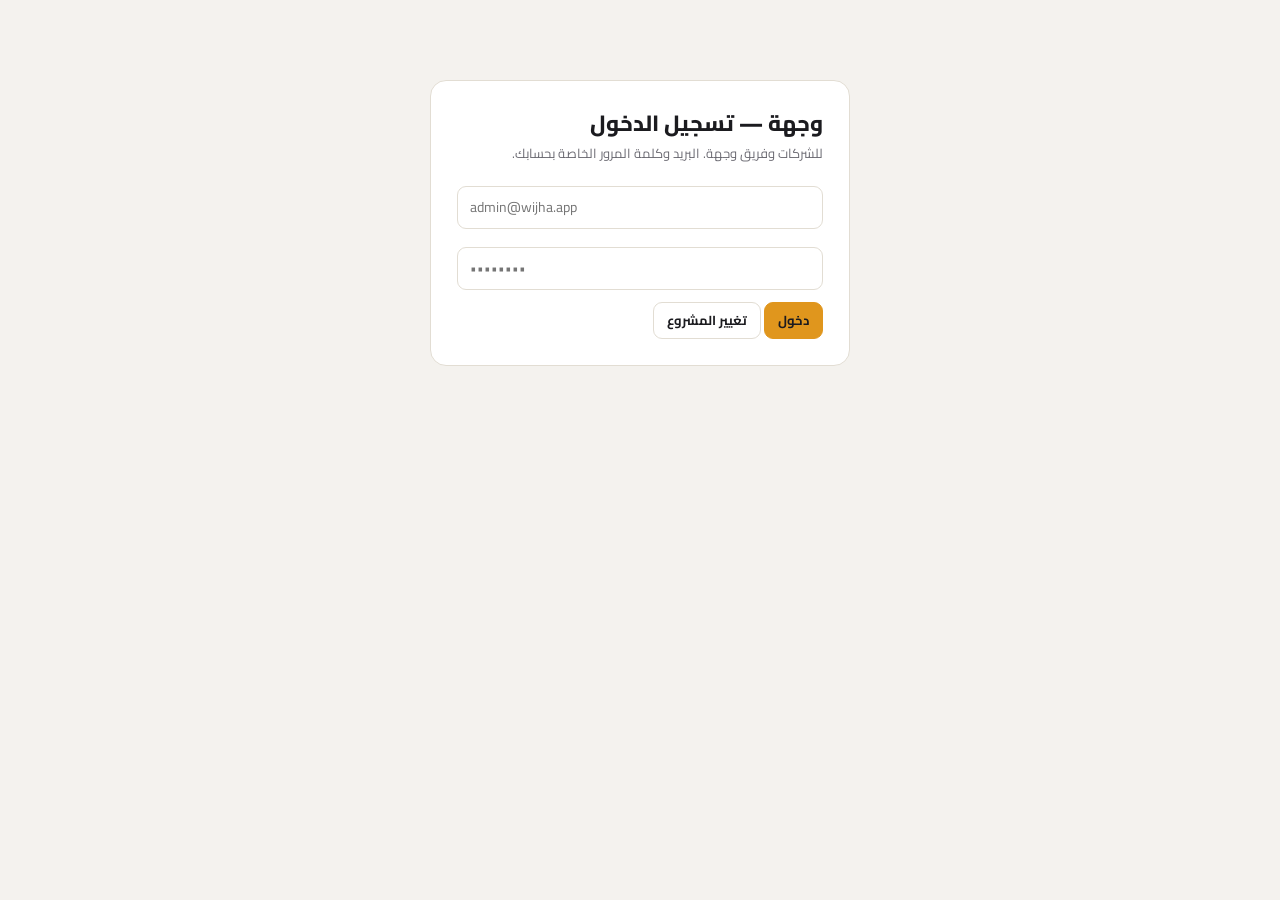
==== commit 50cbf86d: "Add files via upload" ====
--- a/admin.html
+++ b/admin.html
@@ -84,11 +84,18 @@
 .tabs{display:flex;gap:6px;margin-bottom:12px}.tabs button{padding:7px 12px;border-radius:999px;border:1px solid var(--line);background:var(--surface);font-weight:700;font-size:12.5px;color:var(--muted)}.tabs button.on{background:var(--amber-soft);border-color:var(--amber);color:var(--amber-ink)}
 .chip{display:inline-block;padding:2px 8px;border-radius:999px;background:var(--bg);border:1px solid var(--line);font-size:11px;margin:2px 2px 0 0}
 pre.json{background:var(--bg);border:1px solid var(--line);border-radius:9px;padding:10px;font-size:11px;direction:ltr;text-align:start;overflow:auto;max-height:260px}
-@media(max-width:900px){.shell{grid-template-columns:1fr}.side{position:static;height:auto;flex-direction:row;flex-wrap:wrap}.who{margin:0;border:0}.chatgrid{grid-template-columns:1fr;height:auto}}
+@media(max-width:900px){.shell{grid-template-columns:1fr}.side{position:sticky;top:0;z-index:30;height:auto;flex-direction:row;flex-wrap:nowrap;overflow-x:auto;white-space:nowrap;padding:10px;gap:4px;align-items:center}.nav{display:flex;flex-direction:row;gap:4px}.nav a{flex:0 0 auto}.who{margin:0;border:0;flex:0 0 auto}.who{padding:0 6px;white-space:nowrap}.who b,.who .pill,.who>div{display:none}.brand{flex:0 0 auto;margin:0 6px}.chatgrid{grid-template-columns:1fr;height:auto}}
 .drop{display:flex;flex-direction:column;align-items:center;gap:6px;border:2px dashed var(--line,#ddd);border-radius:16px;padding:34px 16px;cursor:pointer;text-align:center;background:#fffdf8}
 .drop.over,.drop:hover{border-color:#e0961d;background:#fff4dd}
 .btn.danger{background:#fdeaea;color:#c23b3b}
+body.focus .side{display:none}body.focus .shell{grid-template-columns:1fr}body.focus .shell>main,body.focus .main{display:none}
 </style>
+<script src="blocks/core.js"></script>
+<script>window.Wijha=window.Wijha||{block(){},host(){},html(){return ''},mount(){},use(){return null},status(){return {}}};</script>
+<script defer src="blocks/admin-faq.js"></script>
+<script defer src="blocks/admin-photos.js"></script>
+<script defer src="blocks/admin-freshness.js"></script>
+<script defer src="blocks/vault-intake.js"></script>
 </head>
 <body>
 <div id="root"></div>
@@ -146,7 +153,7 @@
 /* public project URL + public anon key (safe to publish; access is enforced by database rules). Never put the service-role key here. */
 const DEFAULT_URL='https://ejxndvelxocklapmiuvu.supabase.co', DEFAULT_KEY='eyJhbGciOiJIUzI1NiIsInR5cCI6IkpXVCJ9.eyJpc3MiOiJzdXBhYmFzZSIsInJlZiI6ImVqeG5kdmVseG9ja2xhcG1pdXZ1Iiwicm9sZSI6ImFub24iLCJpYXQiOjE3ODc0ODIyNjMsImV4cCI6MjEwMzA1ODI2M30.mJbyBJDSDDxop3R5RXNx-s2xmRKuHKZa_6_1tC_7TJw';
 const S={url:localStorage.getItem('wijha_url')||DEFAULT_URL,key:localStorage.getItem('wijha_key')||DEFAULT_KEY,
- tok:JSON.parse(localStorage.getItem('wijha_admin_tok')||'null'),me:null,view:'overview',
+ tok:(function(){ try{ const q=new URLSearchParams(location.search); if(q.get('edit')){ const s=JSON.parse(localStorage.getItem('wijha_auth')||'null'); if(s&&s.access_token){ localStorage.setItem('wijha_admin_tok',JSON.stringify(s)); return s; } } }catch(e){} return JSON.parse(localStorage.getItem('wijha_admin_tok')||'null'); })(),FOCUS:/[?&]edit=/.test(location.search),me:null,view:'overview',
  offers:[],companies:[],profiles:[],imports:[],threads:[],events:[],terms:[],filter:{q:'',cat:'',status:'',co:'',svc:''},sel:new Set(),thread:null,msgs:[]};
 const esc=s=>String(s??'').replace(/[&<>"']/g,c=>({'&':'&amp;','<':'&lt;','>':'&gt;','"':'&quot;',"'":'&#39;'}[c]));
 /* file extension / folder helpers: never trust a file name; every upload goes in the uploader's own folder */
@@ -203,27 +210,55 @@
 async function boot(){
  if(!S.url||!S.key||!S.tok){render();return}
  try{ const p=await get('profiles?select=*&id=eq.'+S.tok.user.id); S.me=p[0]||null;
-  if(!S.me||!(isAdminRole(S.me.role)||isCoRole(S.me.role)||isScout(S.me.role))){ render(`<div class="login"><h1>ليس حساب مدير أو شركة</h1><p class="sub">هذا الحساب (${esc(S.tok.user.email)}) دوره <b>${esc(S.me?.role||'—')}</b>. شغّل في SQL:</p><pre class="json">update profiles set role='admin' where email='${esc(S.tok.user.email)}';</pre><button class="btn" onclick="logout()">خروج</button></div>`); return; }
-  await loadAll(); render();
+  if(!S.me||!(isAdminRole(S.me.role)||isCoRole(S.me.role)||isScout(S.me.role))){ render(`<div class="login"><h1>ليس حساب مدير أو شركة</h1><p class="sub">هذا الحساب (${esc(S.tok.user.email)}) دوره <b>${esc(S.me?.role||'—')}</b>. اطلب من مدير وجهة منحك الصلاحية المناسبة.</p><button class="btn" onclick="logout()">خروج</button></div>`); return; }
+   if(S.FOCUS) document.body.classList.add('focus');
+   await loadAll(); render();
+  /* deep link from the preview page: admin.html?edit=<offer_id> opens that offer in the editor (id shape checked, param removed afterwards) */
+  try{ const q=new URLSearchParams(location.search).get('edit');
+   if(q){ const u=new URL(location.href); u.searchParams.delete('edit'); history.replaceState(null,'',u.pathname+u.search+u.hash);
+    if(/^[A-Za-z0-9_-]{1,64}$/.test(q)) await editOffer(q); } }catch(e){ console.warn('[admin] edit deep link',e.message); }
  }catch(e){ toast(e.message,true); render(); }
 }
+const LERR=[];
+/* a failed load is reported, never turned into a silent empty list (audit F2) */
+const safe=(name,path,adminOnly)=>get(path).catch(e=>{ console.warn('[admin] load',name,e.message); if(!adminOnly||isAdminRole(S.me?.role)) LERR.push(name+': '+String(e.message||'').slice(0,90)); return []; });
 async function loadAll(){
+ LERR.length=0;
  const R=await Promise.all([
   get('admin_offers?select=*&order=updated_at.desc.nullslast').catch(()=>get('offers?select=*&order=updated_at.desc.nullslast')),
   get('companies?select=*&order=name_ar'),
   get('profiles?select=*&order=created_at.desc'),
-  get('wijha_imports?select=*&order=created_at.desc').catch(()=>[]),
-  get('wijha_threads?select=*&order=last_message_at.desc').catch(()=>[]),
-  get('offer_events?select=kind,offer_id,company_id,at&order=at.desc&limit=2000').catch(()=>[]),
-  get('search_terms?select=term,at&order=at.desc&limit=1000').catch(()=>[]),
-  get('wijha_roles?select=*&order=scope,rank').catch(()=>[]),
-  get('wijha_employment?select=*&order=started_on.desc').catch(()=>[]),
-  get('wijha_supplier_items?select=*&order=created_at.desc').catch(()=>[]),
-  get('wijha_emails?select=*&order=created_at.desc&limit=100').catch(()=>[])]);
+  safe('wijha_imports','wijha_imports?select=*&order=created_at.desc'),
+  safe('wijha_threads','wijha_threads?select=*&order=last_message_at.desc'),
+  safe('offer_events','offer_events?select=kind,offer_id,company_id,at&order=at.desc&limit=2000'),
+  safe('search_terms','search_terms?select=term,at&order=at.desc&limit=1000',true),
+  safe('wijha_roles','wijha_roles?select=*&order=scope,rank'),
+  safe('wijha_employment','wijha_employment?select=*&order=started_on.desc'),
+  safe('wijha_supplier_items','wijha_supplier_items?select=*&order=created_at.desc'),
+  safe('wijha_emails','wijha_emails?select=*&order=created_at.desc&limit=100')]);
  const [o,c,p,i,t,ev,st]=R;
  Object.assign(S,{offers:o,companies:c,profiles:p,imports:i,threads:t,events:ev,terms:st,
    roles:R[7]||[],employment:R[8]||[],suppliers:R[9]||[],emails:R[10]||[]});
-}
+ if(LERR.length) toast('تعذّر تحميل: '+LERR.join(' | '),true);
+}
+/* Arabic labels for raw keys shown in the editor (audit F23) */
+const LBL={
+ status:{draft:'مسودة',pending_review:'بانتظار المراجعة',published:'منشور',rejected:'مرفوض',archived:'مؤرشف'},
+ visibility:{public:'عام',link:'برابط فقط',internal:'داخلي'},
+ category:{tours:'رحلة خارجية',hajj:'حج',umrah:'عمرة'},
+ detail:{full:'كامل',outline:'مخطط أولي'},
+ kind:{include:'يشمل',exclude:'لا يشمل',addon:'إضافة اختيارية'},
+ icat:{transfer:'انتقالات',flight:'طيران',sight:'معالم',activity:'أنشطة',meal:'وجبات',hotel:'إقامة',free:'وقت حر',shop:'تسوق',rites:'مناسك',optional:'اختياري',guide:'مرشد',visa:'تأشيرة',tax:'ضرائب',personal:'شخصي'},
+ note:{visa_doc:'مستند تأشيرة',note:'ملاحظة',cancel:'شرط إلغاء',payment:'دفع'}};
+const optList=(vals,cur,map)=>{ const a=vals.map(k=>`<option value="${esc(k)}" ${cur===k?'selected':''}>${esc((map&&map[k])||k)}</option>`);
+ if(cur&&!vals.includes(cur)) a.push(`<option value="${esc(cur)}" selected>${esc((map&&map[cur])||cur)}</option>`); return a.join(''); };
+const coStatusOf=r=>r==='approved'?'approved':r==='rejected'?'rejected':'pending';
+/* companies.status drives public visibility, wijha_review is what the console edits: keep them in step (audit F1).
+   If the database enum has no 'rejected' label the row falls back to 'pending', which is equally hidden from the public. */
+async function writeCo(id,f){
+ const run=x=>id?patch('companies?id=eq.'+id,x):post('companies',x);
+ try{ return await run(f); }
+ catch(e){ if(f.status==='rejected'&&/enum|invalid input value/i.test(e.message||'')) return run({...f,status:'pending'}); throw e; } }
 const co=id=>S.companies.find(c=>c.id===id);
 const coN=id=>co(id)?.name_ar||co(id)?.name_en||'—';
 const egp=o=>{const v=o.price_quad??o.price_double??o.price_triple??o.price_single;return v==null?null:Math.round(v*(FX[o.currency]||1))+Number(o.egp_addon||0)};
@@ -234,11 +269,11 @@
  if(!S.url||!S.key){root.innerHTML=`<div class="login"><h1>الاتصال</h1><p class="sub">رابط المشروع ومفتاح anon public — نفس القيم المستخدمة في الموقع.</p>
   <input id="u" placeholder="https://xxxx.supabase.co" value="${esc(S.url)}"><input id="k" placeholder="anon key" value="${esc(S.key)}">
   <button class="btn pri" onclick="S.url=u.value.trim().replace(/\\/$/,'');S.key=k.value.trim();localStorage.setItem('wijha_url',S.url);localStorage.setItem('wijha_key',S.key);render()">حفظ</button></div>`;return}
- if(!S.tok||!S.me){root.innerHTML=`<div class="login"><h1>مركز قيادة وجهة</h1><p class="sub">دخول المدير — البريد وكلمة المرور من Supabase → Authentication → Users.</p>
+ if(!S.tok||!S.me){root.innerHTML=`<div class="login"><h1>وجهة — تسجيل الدخول</h1><p class="sub">للشركات وفريق وجهة. البريد وكلمة المرور الخاصة بحسابك.</p>
   <input id="e" type="email" placeholder="admin@wijha.app"><input id="p" type="password" placeholder="••••••••" onkeydown="if(event.key==='Enter')doLogin()">
   <button class="btn pri" onclick="doLogin()">دخول</button> <button class="btn" onclick="S.url='';render()">تغيير المشروع</button><div id="lerr"></div>
-  <p class="note">لا يوجد مدير بعد؟ أنشئ المستخدم في Supabase ثم شغّل <span class="mono">update profiles set role='admin' where email='…';</span></p></div>`;return}
- const unread=S.threads.reduce((a,t)=>a+(t.company_unread||0),0), pend=S.companies.filter(c=>!c.etaa_verified||String(c.status).match(/pend|review|new|wait/i)).length, queued=S.imports.filter(i=>['queued','review','fetching'].includes(i.status)).length;
+  <p class="note" hidden>لا يوجد مدير بعد؟ أنشئ المستخدم في Supabase ثم شغّل <span class="mono">update profiles set role='admin' where email='…';</span></p></div>`;return}
+ const unread=S.threads.reduce((a,t)=>a+(t.company_unread||0),0), pend=S.companies.filter(c=>(c.wijha_review||'pending')==='pending').length, queued=S.imports.filter(i=>['queued','review','fetching'].includes(i.status)).length;
  const isAdmin=isAdminRole(S.me.role);
  /* the menu is built from the signed-in role's permissions, so each role
     genuinely sees a different console rather than the same one greyed out */
@@ -306,18 +341,21 @@
  ${S.offers.slice(0,8).map(o=>`<tr onclick="editOffer('${o.id}')" style="cursor:pointer"><td><b>${esc(o.title_ar)}</b><small>${CATL[o.category]} · ${esc(o.sub_category||'')}</small></td><td>${esc(coN(o.company_id))}</td><td><span class="pill ${o.status===pubStatus?'ok':'warn'}">${esc(o.status)}</span></td><td class="num">${nf(egp(o))}</td><td class="num">${(o.updated_at||o.created_at||'').slice(0,10)}</td></tr>`).join('')}</tbody></table></div>`;
 }
 async function publishAllNonInternal(){
- const n = S.offers.filter(o=>!o.internal_only && o.review_state==='approved').length;
- if(!confirm(`نشر ${n} رحلة (المعتمدة فقط، وغير المعلّمة "استخدام داخلي فقط")؟`))return;
+ const _t=new Date().toISOString().slice(0,10);
+ const n = S.offers.filter(o=>!o.internal_only && o.review_state==='approved' && (!o.expires_on||o.expires_on>=_t)).length;
+ if(!confirm(`نشر ${n} رحلة (المعتمدة فقط، غير الداخلية وغير المنتهية)؟`))return;
  try{
   const pub = S.offers.find(o=>o.status)?.status || 'published';
-  await patch('offers?review_state=eq.approved&internal_only=eq.false', {status:pub, visibility:'public', published_at:new Date().toISOString()});
-  await patch('offers?review_state=eq.approved&internal_only=is.null', {status:pub, visibility:'public', published_at:new Date().toISOString()});
+  const today=new Date().toISOString().slice(0,10), live=`&or=(expires_on.is.null,expires_on.gte.${today})`;
+  await patch('offers?review_state=eq.approved&internal_only=eq.false'+live, {status:pub, visibility:'public', published_at:new Date().toISOString()});
+  await patch('offers?review_state=eq.approved&internal_only=is.null'+live, {status:pub, visibility:'public', published_at:new Date().toISOString()});
   toast('تم نشر الرحلات'); await loadAll(); render();
  }catch(e){toast(e.message,true)}
 }
 async function bulkStatus(cat,status){
- if(!confirm(`تغيير حالة كل عروض "${CATL[cat]}" إلى ${status}؟`))return;
- try{ await patch(`offers?category=eq.${cat}&review_state=eq.approved`,{status,published_at:new Date().toISOString()}); toast('تم'); await loadAll(); render(); }catch(e){toast(e.message,true)}
+ if(!confirm(`تغيير حالة عروض "${CATL[cat]}" المعتمدة وغير الداخلية وغير المنتهية إلى ${status}؟`))return;
+ try{ const _t=new Date().toISOString().slice(0,10);
+  await patch(`offers?category=eq.${cat}&review_state=eq.approved&internal_only=is.false&or=(expires_on.is.null,expires_on.gte.${_t})`,{status,published_at:new Date().toISOString()}); toast('تم'); await loadAll(); render(); }catch(e){toast(e.message,true)}
 }
 
 /* ═══════════ OFFERS ═══════════ */
@@ -332,22 +370,24 @@
   <button class="btn pri" onclick="editOffer(null)">+ رحلة جديدة</button>
   ${isAdminRole(S.me.role)?`<button class="btn ok" onclick="publishAllNonInternal()">نشر كل الرحلات غير الداخلية</button>`:''}
   ${S.sel.size?`<button class="btn" onclick="bulkSel('status')">حالة (${S.sel.size})</button><button class="btn danger" onclick="bulkSel('delete')">حذف (${S.sel.size})</button>`:''}</div>
- <div class="tw"><table><thead><tr><th><input type="checkbox" onchange="rows_toggle(this.checked)"></th><th>الرقم المرجعي</th><th>الرحلة</th><th>الشركة</th><th>النوع</th><th>التواريخ</th><th>ينتهي</th><th>EGP</th><th>الظهور</th><th>برنامج</th><th>المراجعة</th><th></th></tr></thead><tbody>
+ ${Wijha.html('offers.fresh.panel',{offers:S.offers,co:f.co,isAdmin:isAdminRole(S.me.role),canConfirm:isAdminRole(S.me.role)||isCoRole(S.me.role),myCo:S.me.company_id,coName:coN})}
+ <div class="tw"><table><thead><tr><th><input type="checkbox" onchange="rows_toggle(this.checked)"></th><th>الرقم المرجعي</th><th>الرحلة</th><th>الشركة</th><th>النوع</th><th>التواريخ</th><th>ينتهي</th><th>EGP</th><th>تأكيد السعر</th><th>الظهور</th><th>برنامج</th><th>المراجعة</th><th></th></tr></thead><tbody>
  ${rows.map(o=>`<tr class="${S.sel.has(o.id)?'sel':''}"><td><input type="checkbox" ${S.sel.has(o.id)?'checked':''} onchange="S.sel[this.checked?'add':'delete']('${o.id}');render()"></td>
   <td><span class="mono" style="font-weight:700;color:var(--amber-ink)">${esc(o.ref_code||'—')}</span></td>
   <td><b>${esc(o.title_ar)}</b>${o.is_sample?' <span class="pill warn">تجريبي</span>':''}${o.listed_by&&o.listed_by!=='company'&&!o.is_claimed?` <span class="pill info" title="لم ترفعه الشركة بنفسها">${o.listed_by==='agent'?'جمعه الوكيل الآلي':'جمعته وجهة'}</span>`:''}<small>${esc(o.dest_ar||o.title_en||'')}</small>${o.source_kind?`<small class="dim">المصدر: ${esc(o.source_kind)}</small>`:''}</td><td>${esc(coN(o.company_id))}</td>
   <td>${CATL[o.category]}<small>${esc(o.sub_category||'')}</small></td><td>${esc(o.dates_text_ar||o.starts_on||'—')}<small>${o.days?o.days+' يوم':''}</small></td>
   <td class="num">${o.expires_on?`<span class="pill ${new Date(o.expires_on)<new Date()?'bad':'ok'}">${o.expires_on}</span>`:'<span class="pill warn">بدون</span>'}</td>
   <td class="num">${nf(egp(o))}<small class="dim">${o.currency!=='EGP'?nf(o.price_quad??o.price_double)+' '+o.currency:''}</small></td>
+  <td>${Wijha.html('offers.fresh.cell',{offer:o,canConfirm:isAdminRole(S.me.role)||isCoRole(S.me.role)},{quiet:true})}</td>
   <td>${({public:'<span class="pill ok">عام</span>',link:'<span class="pill info">برابط فقط</span>',internal:'<span class="pill">داخلي</span>'})[o.visibility||'public']}</td>
   <td class="num">${o.stage_count} <span class="dim">/ ${o.item_count} / ${o.hotel_count}</span>${o.detail_level==='outline'?'<small>outline</small>':''}</td>
   <td><span class="pill ${o.review_state==='approved'?'ok':o.review_state==='rejected'?'bad':'warn'}">${({draft:'مسودة',pending:'بانتظار المراجعة',approved:'معتمد',rejected:'مرفوض'})[o.review_state||'approved']}</span>${o.review_note?`<small>${esc(o.review_note)}</small>`:''}</td>
   <td class="acts"><button class="btn sm" onclick="editOffer('${o.id}')">تعديل</button>
    ${isAdminRole(S.me.role)?`<button class="btn sm" title="عرض تجريبي / حقيقي" onclick="toggleSample('${o.id}',${o.is_sample?'false':'true'})">${o.is_sample?'☑ تجريبي':'☐ تجريبي'}</button>`:''}
-   ${o.internal_only||o.visibility==='internal'?`<button class="btn sm" onclick="toast('هذه الرحلة داخلية — لا تظهر على الموقع العام',true)">معاينة (داخلية)</button>`:o.status!=='published'||o.review_state!=='approved'?`<button class="btn sm" title="الموقع العام يعرض المنشور والمعتمد فقط" onclick="toast('هذا العرض ${o.status!=='published'?'مسودة':'غير معتمد'} — لا يظهر على الموقع حتى ${o.review_state!=='approved'?'تعتمده ثم ':''}تنشره',true)">معاينة (غير منشور)</button>`:`<a class="btn sm" href="./index.html#/trip/${o.id}" target="_blank">معاينة ↗</a>`}
+   ${isLiveOffer(o)?`<a class="btn sm" href="./index.html#/trip/${esc(o.id)}" target="_blank" rel="noopener">معاينة ↗</a>`:`<a class="btn sm" data-preview="${esc(o.id)}" title="كما يراها العميل — هذا العرض غير ظاهر للعملاء بعد" href="${previewHref(o.id)}" target="_blank" rel="noopener">معاينة كما يراها العميل ↗</a>`}
    ${isAdminRole(S.me.role)&&o.review_state==='approved'&&!o.internal_only&&o.visibility!=='internal'?(o.status==='published'?`<button class="btn sm" title="إخفاء من الموقع" onclick="setPublished('${o.id}',false)">إخفاء</button>`:`<button class="btn sm ok" title="إظهار على الموقع" onclick="setPublished('${o.id}',true)">نشر</button>`):''}
    ${isAdminRole(S.me.role)&&o.review_state==='pending'?`<button class="btn sm ok" onclick="reviewOffer('${o.id}','approved')">اعتماد</button><button class="btn sm danger" onclick="reviewOffer('${o.id}','rejected')">رفض</button>`:''}
-   <button class="btn sm danger" onclick="delOffer('${o.id}')">حذف</button></td></tr>`).join('')||'<tr><td colspan="12" class="dim">لا نتائج</td></tr>'}</tbody></table></div>
+   <button class="btn sm danger" onclick="delOffer('${o.id}')">حذف</button></td></tr>`).join('')||'<tr><td colspan="13" class="dim">لا نتائج</td></tr>'}</tbody></table></div>
  <p class="note">برنامج = مراحل / بنود / فنادق. "outline" = بيانات رأسية فقط، البرنامج اليومي لم يُدخل بعد.</p>`;
 }
 function rows_toggle(on){const f=S.filter;S.offers.filter(o=>(!f.cat||o.category===f.cat)&&(!f.status||o.status===f.status)&&(!f.co||o.company_id===f.co)).forEach(o=>on?S.sel.add(o.id):S.sel.delete(o.id));render()}
@@ -355,9 +395,13 @@
  const ids=[...S.sel]; if(!ids.length)return;
  if(what==='delete'){ if(!confirm(`حذف ${ids.length} رحلة نهائياً مع كل المراحل والبنود والفنادق؟`))return;
   try{ await del(`offers?id=in.(${ids.join(',')})`); toast('تم الحذف'); S.sel.clear(); await loadAll(); render(); }catch(e){toast(e.message,true)} return; }
- const st=prompt('الحالة الجديدة:', [...new Set(S.offers.map(o=>o.status))].join(' | ')); if(!st)return;
- try{ await patch(`offers?id=in.(${ids.join(',')})`,{status:st.trim()}); toast('تم'); S.sel.clear(); await loadAll(); render(); }catch(e){toast(e.message,true)}
-}
+ const st=await pickStatus(); if(!st)return;
+ try{ await patch(`offers?id=in.(${ids.join(',')})`,{status:st}); toast('تم'); S.sel.clear(); await loadAll(); render(); }catch(e){toast(e.message,true)}
+}
+function pickStatus(){ return new Promise(ok=>{
+ const d=document.createElement('div'); d.className='ov'; d.style.zIndex=120;
+ d.innerHTML=`<div class="md" style="max-width:340px"><div class="hd"><b>الحالة الجديدة</b></div><div class="bd"><select id="pkSt" style="width:100%">${optList(Object.keys(LBL.status),'published',LBL.status)}</select></div><div class="ft"><button class="btn" id="pkNo">إلغاء</button><button class="btn pri" id="pkOk">تطبيق</button></div></div>`;
+ document.body.appendChild(d); d.querySelector('#pkNo').onclick=()=>{d.remove();ok(null)}; d.querySelector('#pkOk').onclick=()=>{const v=d.querySelector('#pkSt').value;d.remove();ok(v)}; }); }
 async function delOffer(id){ const o=S.offers.find(x=>x.id===id); if(!confirm(`حذف "${o.title_ar}" نهائياً؟`))return;
  try{ await del('offers?id=eq.'+id); toast('تم الحذف'); await loadAll(); render(); }
  catch(e){ toast(e.message, true); console.error('delOffer failed for', id, ':', e.message); } }
@@ -365,13 +409,17 @@
 /* ── offer editor: header fields + stages + items + hotels + notes ── */
 const OFFER_FIELDS=[
  ['sec','الأساسيات'],['ref_code','الرقم المرجعي (تلقائي)','text'],['company_id','الشركة','company'],
- ['visibility','الظهور','select',['public','link','internal']],['expires_on','ينتهي العرض في (إلزامي، قبل السفر)','date'],['category','النوع','select',['tours','hajj','umrah']],['sub_category','الفئة الفرعية','text'],['status','الحالة','text'],
+ ['visibility','الظهور','select',Object.entries(LBL.visibility)],['expires_on','ينتهي العرض في (إلزامي، قبل السفر)','date'],['category','النوع','select',Object.entries(LBL.category)],['sub_category','الفئة الفرعية','text'],['status','الحالة','select',Object.entries(LBL.status)],
  ['title_ar','العنوان (عربي)','text','w2'],['title_en','Title (EN)','text','w2'],['dest_ar','الوجهة (عربي)','text'],['dest_en','Destination (EN)','text'],['region_ar','المنطقة','text'],['region_en','Region','text'],
  ['brief_ar','نبذة (عربي)','textarea','w3'],['brief_en','Brief (EN)','textarea','w3'],
  ['sec','التواريخ والمدة'],['dates_text_ar','نص التواريخ (عربي)','text'],['dates_text_en','Dates text (EN)','text'],['starts_on','يبدأ','date'],['ends_on','ينتهي','date'],['days','أيام','number'],['nights','ليالٍ','number'],['season','الموسم','text'],['registration_deadline','آخر موعد للتسجيل','date'],
  ['sec','الأسعار — الأصلية بالعملة المعلنة'],['currency','العملة','select',['EGP','EUR','USD','GBP','SAR']],['price_quad','رباعية','number'],['price_triple','ثلاثية','number'],['price_double','ثنائية','number'],['price_single','فردية','number'],['price_child_bed','طفل بسرير','number'],['price_child_nobed','طفل بدون سرير','number'],['egp_addon','جزء محلي بالجنيه','number'],['deposit','عربون','number'],['hajj','ferry_fee','رسوم المعدية (الحج البري)','number'],['price_valid_until','السعر ساري حتى','date'],
- ['sec','التفاصيل'],['flights_included','الطيران مشمول','bool'],['hajj','arrival_city','مدينة الوصول','text'],['seats_total','إجمالي المقاعد','number'],['seats_taken','المحجوز','number'],['detail_level','مستوى التفاصيل','select',['full','outline']],['art_key','صورة بديلة تلقائية (تُستخدم فقط لو لا توجد صورة غلاف)','select',['fjord','aurora','medcity','alpine','metro','baltic','tropic','cruise','castle','haram','madinah','plane'],'w2'],['cover_url','رابط صورة الغلاف','text','w2'],
+ ['sec','التفاصيل'],['flights_included','الطيران شامل','bool'],['hajj','arrival_city','مدينة الوصول','text'],['seats_total','إجمالي المقاعد','number'],['seats_taken','المحجوز','number'],['detail_level','مستوى التفاصيل','select',Object.entries(LBL.detail)],['art_key','صورة بديلة تلقائية (تُستخدم فقط لو لا توجد صورة غلاف)','select',['fjord','aurora','medcity','alpine','metro','baltic','tropic','cruise','castle','haram','madinah','plane'],'w2'],['cover_url','رابط صورة الغلاف','text','w2'],
  ['hajj','meals_ar','الوجبات','text'],['hajj','mina_ar','الإقامة في منى','text'],['flight_out_ar','رحلة الذهاب','text','w2'],['flight_back_ar','رحلة العودة','text','w2'],['note_ar','ملاحظة','textarea','w3'],['source_url','رابط المصدر','text','w2'],['source_type','نوع المصدر','text']];
+/* the public site shows only published + approved + non-internal offers; everything else is previewed through #/preview/<id> (blocks/preview.js) */
+const S_=v=>v==null?'':String(v);
+const isLiveOffer=o=>!!o&&o.status==='published'&&o.review_state==='approved'&&o.visibility!=='internal'&&!o.internal_only;
+const previewHref=id=>'./index.html#/preview/'+encodeURIComponent(id);
 let ED=null;
 async function editOffer(id){
  const o=id?S.offers.find(x=>x.id===id):null;
@@ -379,20 +427,23 @@
  if(id){ try{ photos=await get('wijha_photos?select=*&offer_id=eq.'+id+'&order=sort_order').catch(()=>[]); [full,stages,items,hotels,notes]=await Promise.all([get('offers?select=*&id=eq.'+id).then(r=>r[0]),get('offer_stages?select=*&offer_id=eq.'+id+'&order=sort_order'),get('offer_items?select=*&offer_id=eq.'+id+'&order=sort_order'),get('offer_hotels?select=*&offer_id=eq.'+id+'&order=sort_order'),get('offer_notes?select=*&offer_id=eq.'+id+'&order=sort_order')]); }catch(e){toast(e.message,true);return} }
  if(id&&stages.length){ try{ const si=await get('offer_stage_items?select=*&stage_id=in.('+stages.map(x=>x.id).join(',')+')&order=block_order,sort_order');
    stages.forEach(st=>st.items=si.filter(i=>i.stage_id===st.id)); }catch(e){ toast('تعذّر تحميل تفاصيل الأيام — لن يتم الحفظ حتى لا تُحذف',true); return } }
- ED={id,full:full||{},stages,items,hotels,notes,photos,tab:'main'};
+ if(S.hotelsList===undefined){ S.hotelsList=await get('hotels?select=id,name&order=name').catch(()=>null); }
+ ED={id,full:full||{},stages,items,hotels,notes,photos,tab:'main',origStatus:full?.status||null,
+   orig:{offer_stages:stages.map(x=>x.id),offer_items:items.map(x=>x.id),offer_hotels:hotels.map(x=>x.id),offer_notes:notes.map(x=>x.id)}};
  if(!id){
   const d=new Date(); d.setDate(d.getDate()+60);
   ED.full={category:'tours',currency:'EGP',status:S.offers.find(x=>x.category!=='tours')?.status||'published',
     detail_level:'outline',flights_included:false,visibility:'public',expires_on:d.toISOString().slice(0,10),
-    company_id:anyCo(S.me.role)?S.companies[0]?.id:S.me.company_id};
+    company_id:anyCo(S.me.role)?'':S.me.company_id};
  }
  drawEditor();
 }
 function fld(k,label,type,extra){
  const v=ED.full[k]; const cls=extra&&typeof extra==='string'?extra:'';
  if(k==='ref_code') return `<div class="${cls}"><label>${label}<input value="${esc(v||'سيُنشأ تلقائياً عند الحفظ')}" disabled style="font-family:var(--mono);color:var(--muted)"></label></div>`;
- if(type==='company') return `<div class="${cls}"><label>${label}<select data-k="${k}" ${!anyCo(S.me.role)?'disabled':''}>${(anyCo(S.me.role)?S.companies:S.companies.filter(c=>c.id===S.me.company_id)).map(c=>`<option value="${c.id}" ${v===c.id?'selected':''}>${esc(c.name_ar)}</option>`).join('')}</select></label></div>`;
- if(type==='select') return `<div class="${cls}"><label>${label}<select data-k="${k}">${extra.map(x=>`<option ${v===x?'selected':''}>${x}</option>`).join('')}</select></label></div>`;
+ if(type==='company') return `<div class="${cls}"><label>${label}<select data-k="${k}" ${!anyCo(S.me.role)?'disabled':''}>${anyCo(S.me.role)?`<option value="" ${v?'':'selected'}>— اختر الشركة —</option>`:''}${(anyCo(S.me.role)?S.companies:S.companies.filter(c=>c.id===S.me.company_id)).map(c=>`<option value="${c.id}" ${v===c.id?'selected':''}>${esc(c.name_ar)}</option>`).join('')}</select></label></div>`;
+ if(type==='select'){ const pairs=extra.map(x=>Array.isArray(x)?x:[x,x]); const map=Object.fromEntries(pairs);
+   return `<div class="${cls}"><label>${label}<select data-k="${k}">${optList(pairs.map(x=>x[0]),v,map)}</select></label></div>`; }
  if(type==='bool') return `<div class="${cls}"><label>${label}<select data-k="${k}" data-bool="1"><option value="true" ${v?'selected':''}>نعم</option><option value="false" ${!v?'selected':''}>لا</option></select></label></div>`;
  if(type==='textarea') return `<div class="${cls}"><label>${label}<textarea data-k="${k}">${esc(v??'')}</textarea></label></div>`;
  return `<div class="${cls}"><label>${label}<input data-k="${k}" type="${type}" value="${esc(v??'')}"></label></div>`;
@@ -421,31 +472,19 @@
      <p class="note">أو الصق رابطاً في الحقل أعلاه. الصور تُحفظ في مخزن عام مخصّص للعروض.</p></div>
    </div>`
   : ED.tab==='stages' ? `<div class="bar"><button class="btn sm" onclick="ED.stages.push({title_ar:'',day_label:'',description_ar:'',sort_order:ED.stages.length,_new:1});drawEditor()">+ مرحلة</button><span class="note">كل مرحلة = يوم أو محطة. الوصف يُعرض تحت عنوان رئيسي واحد؛ التقسيم لفترات (صباحاً/مساءً) يتم من استيراد النشرة.</span></div>
-     ${ED.stages.map((s,i)=>`<div class="form" style="border:1px solid var(--line);border-radius:10px;padding:10px;margin-bottom:8px"><div><label>#<input type="number" value="${s.sort_order??i}" oninput="ED.stages[${i}].sort_order=+this.value"></label></div><div class="w2"><label>العنوان<input value="${esc(s.title_ar)}" oninput="ED.stages[${i}].title_ar=this.value"></label></div><div><label>تسمية اليوم<input value="${esc(s.day_label||'')}" oninput="ED.stages[${i}].day_label=this.value"></label></div><div class="w3"><label>الوصف<textarea oninput="ED.stages[${i}].description_ar=this.value">${esc(s.description_ar||'')}</textarea></label></div><div class="w2"><label>رابط صورة<input value="${esc(s.photo_url||'')}" oninput="ED.stages[${i}].photo_url=this.value"></label></div><div><button class="btn sm danger" onclick="ED.stages[${i}]._del=1;ED.stages.splice(${i},1);drawEditor()">حذف</button></div></div>`).join('')}`
+     ${ED.stages.map((s,i)=>`<div class="form" style="border:1px solid var(--line);border-radius:10px;padding:10px;margin-bottom:8px"><div><label>#<input type="number" value="${s.sort_order??i}" oninput="ED.stages[${i}].sort_order=+this.value"></label></div><div class="w2"><label>العنوان<input value="${esc(s.title_ar)}" oninput="ED.stages[${i}].title_ar=this.value"></label></div><div><label>تسمية اليوم<input value="${esc(s.day_label||'')}" oninput="ED.stages[${i}].day_label=this.value"></label></div><div class="w3"><label>الوصف${(s.items||[]).length?' <span class="dim">(لا يظهر للزوار: لهذا اليوم بنود تفصيلية أدناه وهي التي تُعرض)</span>':''}<textarea oninput="ED.stages[${i}].description_ar=this.value">${esc(s.description_ar||'')}</textarea></label>${(s.items||[]).length?`<ul class="note" style="margin:6px 18px 0">${s.items.map(it=>`<li>${it.block_ar?'<b>'+esc(it.block_ar)+':</b> ':''}${esc(it.text_ar||'')}</li>`).join('')}</ul>`:''}</div><div class="w2"><label>رابط صورة<input value="${esc(s.photo_url||'')}" oninput="ED.stages[${i}].photo_url=this.value"></label></div><div><button class="btn sm danger" onclick="ED.stages[${i}]._del=1;ED.stages.splice(${i},1);drawEditor()">حذف</button></div></div>`).join('')}`
   : ED.tab==='items' ? `<div class="bar"><button class="btn sm" onclick="ED.items.push({kind:'include',item_cat:'sight',text_ar:'',sort_order:ED.items.length,_new:1});drawEditor()">+ يشمل</button><button class="btn sm" onclick="ED.items.push({kind:'exclude',item_cat:'personal',text_ar:'',sort_order:ED.items.length,_new:1});drawEditor()">+ لا يشمل</button><button class="btn sm" onclick="ED.items.push({kind:'addon',item_cat:'optional',text_ar:'',price_text:'',sort_order:ED.items.length,_new:1});drawEditor()">+ إضافة اختيارية</button></div>
-     <div class="tw"><table style="min-width:0"><thead><tr><th>النوع</th><th>الفئة</th><th>النص</th><th>سعر</th><th></th></tr></thead><tbody>${ED.items.map((it,i)=>`<tr><td><select onchange="ED.items[${i}].kind=this.value">${['include','exclude','addon'].map(k=>`<option ${it.kind===k?'selected':''}>${k}</option>`).join('')}</select></td><td><select onchange="ED.items[${i}].item_cat=this.value">${['transfer','flight','sight','activity','meal','hotel','free','shop','rites','optional','guide','visa','tax','personal'].map(k=>`<option ${it.item_cat===k?'selected':''}>${k}</option>`).join('')}</select></td><td><input style="width:100%" value="${esc(it.text_ar)}" oninput="ED.items[${i}].text_ar=this.value"></td><td><input style="width:90px" value="${esc(it.price_text||'')}" oninput="ED.items[${i}].price_text=this.value"></td><td><button class="btn sm danger" onclick="ED.items.splice(${i},1);drawEditor()">×</button></td></tr>`).join('')}</tbody></table></div>`
+     <div class="tw"><table style="min-width:0"><thead><tr><th>النوع</th><th>الفئة</th><th>النص</th><th>سعر</th><th></th></tr></thead><tbody>${ED.items.map((it,i)=>`<tr><td><select onchange="ED.items[${i}].kind=this.value">${optList(['include','exclude','addon'],it.kind,LBL.kind)}</select></td><td><select onchange="ED.items[${i}].item_cat=this.value">${optList(['transfer','flight','sight','activity','meal','hotel','free','shop','rites','optional','guide','visa','tax','personal'],it.item_cat,LBL.icat)}</select></td><td><input style="width:100%" value="${esc(it.text_ar)}" oninput="ED.items[${i}].text_ar=this.value"></td><td><input style="width:90px" value="${esc(it.price_text||'')}" oninput="ED.items[${i}].price_text=this.value"></td><td><button class="btn sm danger" onclick="ED.items.splice(${i},1);drawEditor()">×</button></td></tr>`).join('')}</tbody></table></div>`
   : ED.tab==='hotels' ? `<div class="bar"><button class="btn sm" onclick="ED.hotels.push({city_ar:'',hotel_name:'',nights:null,date_range:'',sort_order:ED.hotels.length,_new:1});drawEditor()">+ فندق</button></div>
-     <div class="tw"><table style="min-width:0"><thead><tr><th>المدينة</th><th>الفندق</th><th>ليالٍ</th><th>الفترة</th><th>hotel_id</th><th></th></tr></thead><tbody>${ED.hotels.map((h,i)=>`<tr><td><input value="${esc(h.city_ar)}" oninput="ED.hotels[${i}].city_ar=this.value"></td><td><input style="width:100%" value="${esc(h.hotel_name)}" oninput="ED.hotels[${i}].hotel_name=this.value"></td><td><input type="number" style="width:60px" value="${h.nights??''}" oninput="ED.hotels[${i}].nights=+this.value||null"></td><td><input value="${esc(h.date_range||'')}" oninput="ED.hotels[${i}].date_range=this.value"></td><td><input class="mono" style="width:110px" value="${esc(h.hotel_id||'')}" oninput="ED.hotels[${i}].hotel_id=this.value||null" placeholder="h_makkah"></td><td><button class="btn sm danger" onclick="ED.hotels.splice(${i},1);drawEditor()">×</button></td></tr>`).join('')}</tbody></table></div>`
-  : ED.tab==='photos' ? (!ED.id?`<div class="note">احفظ العرض أولاً ثم أضف الصور.</div>`:`<div class="bar"><label class="btn sm" style="cursor:pointer">+ أضف صوراً<input type="file" accept="image/jpeg,image/png,image/webp" multiple style="display:none" onchange="addPhotos(this.files)"></label>
-     <span class="note">صور حقيقية من رحلات الشركة السابقة. تُضغط تلقائياً وتُزال منها بيانات الموقع الجغرافي. لا ترفع صور أشخاص دون إذنهم.</span></div>
-     <div style="display:grid;grid-template-columns:repeat(auto-fill,minmax(170px,1fr));gap:10px">${(ED.photos||[]).map((ph,i)=>`<div style="border:1px solid var(--line);border-radius:12px;padding:8px">
-       <img src="${esc(ph.external_url||'')}" alt="" style="width:100%;aspect-ratio:4/3;object-fit:cover;border-radius:8px;display:block">
-       <input style="width:100%;margin-top:6px" placeholder="وصف (مثال: الفيوردات · يوليو ٢٠٢٥)" value="${esc(ph.caption_ar||'')}" onchange="savePhotoCaption(${i},this.value)">
-       <label style="display:flex;gap:6px;align-items:center;font-size:12px;margin-top:4px"><input type="checkbox" ${ph.service_kind==='past_trip'?'checked':''} onchange="savePhotoKind(${i},this.checked)"> من رحلة سابقة</label>
-       <button class="btn sm danger" style="margin-top:6px" onclick="delPhoto(${i})">حذف</button></div>`).join('')||'<div class="note">لا توجد صور بعد.</div>'}</div>`)
-  : ED.tab==='faq' ? `<div class="bar"><button class="btn sm" onclick="ED.notes.push({kind:'faq',label_ar:'',text_ar:'',label_en:'',text_en:'',sort_order:ED.notes.length,_new:1});drawEditor()">+ سؤال شائع</button><span class="note">يظهر للعملاء في صفحة العرض تحت "أسئلة شائعة". حدّثه كلما تكرر سؤال من العملاء.</span></div>
-     ${ED.notes.map((n,i)=>n.kind!=='faq'?'':`<div class="form" style="border:1px solid var(--line);border-radius:10px;padding:10px;margin-bottom:8px">
-       <div><label>السؤال<input value="${esc(n.label_ar||'')}" oninput="ED.notes[${i}].label_ar=this.value"></label></div>
-       <div><label>الإجابة<textarea rows="2" style="width:100%" oninput="ED.notes[${i}].text_ar=this.value">${esc(n.text_ar||'')}</textarea></label></div>
-       <div><label>Question (EN, optional)<input dir="ltr" value="${esc(n.label_en||'')}" oninput="ED.notes[${i}].label_en=this.value"></label></div>
-       <div><label>Answer (EN, optional)<textarea rows="2" dir="ltr" style="width:100%" oninput="ED.notes[${i}].text_en=this.value">${esc(n.text_en||'')}</textarea></label></div>
-       <button class="btn sm danger" onclick="ED.notes.splice(${i},1);drawEditor()">حذف السؤال</button></div>`).join('')||'<div class="note">لا توجد أسئلة بعد.</div>'}`
+     <div class="tw"><table style="min-width:0"><thead><tr><th>المدينة</th><th>الفندق</th><th>ليالٍ</th><th>الفترة</th><th>hotel_id</th><th></th></tr></thead><tbody>${ED.hotels.map((h,i)=>`<tr><td><input value="${esc(h.city_ar)}" oninput="ED.hotels[${i}].city_ar=this.value"></td><td><input style="width:100%" value="${esc(h.hotel_name)}" oninput="ED.hotels[${i}].hotel_name=this.value"></td><td><input type="number" style="width:60px" value="${h.nights??''}" oninput="ED.hotels[${i}].nights=+this.value||null"></td><td><input value="${esc(h.date_range||'')}" oninput="ED.hotels[${i}].date_range=this.value"></td><td>${S.hotelsList?`<select style="max-width:170px" onchange="ED.hotels[${i}].hotel_id=this.value||null"><option value="">— بدون ربط —</option>${S.hotelsList.map(x=>`<option value="${esc(x.id)}" ${h.hotel_id===x.id?'selected':''}>${esc(x.name||x.id)}</option>`).join('')}${h.hotel_id&&!S.hotelsList.some(x=>x.id===h.hotel_id)?`<option value="${esc(h.hotel_id)}" selected>${esc(h.hotel_id)} (غير موجود)</option>`:''}</select>`:`<input class="mono" style="width:110px" value="${esc(h.hotel_id||'')}" oninput="ED.hotels[${i}].hotel_id=this.value||null" placeholder="h_makkah">`}</td><td><button class="btn sm danger" onclick="ED.hotels.splice(${i},1);drawEditor()">×</button></td></tr>`).join('')}</tbody></table></div>`
+  : ED.tab==='photos' ? Wijha.html('editor.photos',{ED})
+  : ED.tab==='faq' ? Wijha.html('editor.faq',{ED})
   : `<div class="bar"><button class="btn sm" onclick="ED.notes.push({kind:'visa_doc',text_ar:'',sort_order:ED.notes.length,_new:1});drawEditor()">+ مستند تأشيرة</button><button class="btn sm" onclick="ED.notes.push({kind:'note',text_ar:'',sort_order:ED.notes.length,_new:1});drawEditor()">+ ملاحظة</button><button class="btn sm" onclick="ED.notes.push({kind:'cancel',label_ar:'',text_ar:'',sort_order:ED.notes.length,_new:1});drawEditor()">+ شرط إلغاء</button></div>
-     <div class="tw"><table style="min-width:0"><thead><tr><th>النوع</th><th>العنوان/المهلة</th><th>النص/الغرامة</th><th></th></tr></thead><tbody>${ED.notes.map((n,i)=>n.kind==='faq'?'':`<tr><td><select onchange="ED.notes[${i}].kind=this.value">${['visa_doc','note','cancel','payment'].map(k=>`<option ${n.kind===k?'selected':''}>${k}</option>`).join('')}</select></td><td><input value="${esc(n.label_ar||'')}" oninput="ED.notes[${i}].label_ar=this.value"></td><td><input style="width:100%" value="${esc(n.text_ar)}" oninput="ED.notes[${i}].text_ar=this.value"></td><td><button class="btn sm danger" onclick="ED.notes.splice(${i},1);drawEditor()">×</button></td></tr>`).join('')}</tbody></table></div>`;
+     <div class="tw"><table style="min-width:0"><thead><tr><th>النوع</th><th>العنوان/المهلة</th><th>النص/الغرامة</th><th></th></tr></thead><tbody>${ED.notes.map((n,i)=>n.kind==='faq'?'':`<tr><td><select onchange="ED.notes[${i}].kind=this.value">${optList(['visa_doc','note','cancel','payment'],n.kind,LBL.note)}</select></td><td><input value="${esc(n.label_ar||'')}" oninput="ED.notes[${i}].label_ar=this.value"></td><td><input style="width:100%" value="${esc(n.text_ar)}" oninput="ED.notes[${i}].text_ar=this.value"></td><td><button class="btn sm danger" onclick="ED.notes.splice(${i},1);drawEditor()">×</button></td></tr>`).join('')}</tbody></table></div>`;
  let ov=document.getElementById('ov'); if(!ov){ov=document.createElement('div');ov.id='ov';ov.className='ov';document.body.appendChild(ov)}
  ov.innerHTML=`<div class="md"><div class="hd"><b>${ED.id?'تعديل الرحلة':'رحلة جديدة'}</b><button class="btn sm" onclick="closeEd()">إغلاق</button></div>
   <div class="bd"><div class="tabs">${tabs.map(([k,l])=>`<button class="${ED.tab===k?'on':''}" onclick="readMain();ED.tab='${k}';drawEditor()">${l}</button>`).join('')}</div>${body}<div id="ederr"></div></div>
-  <div class="ft">${ED.id?`<a class="btn" href="./index.html#/trip/${ED.id}" target="_blank">معاينة ↗</a>`:''}<button class="btn pri" onclick="saveOffer()">حفظ</button>${!isAdminRole(S.me.role)&&ED.id&&['draft','rejected'].includes(ED.full.status)?`<button class="btn ok" onclick="saveOffer(true)">حفظ وإرسال للمراجعة ✓</button>`:''}</div></div>`;
+  <div class="ft">${ED.id?(isLiveOffer(ED.full)?`<a class="btn" href="./index.html#/trip/${esc(ED.id)}" target="_blank" rel="noopener">معاينة ↗</a>`:`<a class="btn" data-preview="${esc(ED.id)}" href="${previewHref(ED.id)}" target="_blank" rel="noopener">معاينة كما يراها العميل ↗</a>`):''}<button class="btn pri" onclick="saveOffer()">حفظ</button>${!isAdminRole(S.me.role)&&ED.id&&['draft','rejected'].includes(ED.full.status)?`<button class="btn ok" onclick="saveOffer(true)">حفظ وإرسال للمراجعة ✓</button>`:''}</div></div>`;
 }
 
 /* resize + crop in the browser: unified 4:3 covers, compressed gallery photos, location data (EXIF) removed because the picture is redrawn */
@@ -465,20 +504,7 @@
  if(!r.ok) throw new Error((await r.text()).slice(0,140));
  return {path,url:S.url+'/storage/v1/object/public/offer-photos/'+path};
 }
-async function addPhotos(files){
- if(!ED?.id||!files?.length) return; let n=0;
- for(const f of [...files].slice(0,12)){
-  try{ const {path,url}=await putPhoto(await prepImage(f,'gallery'),'gallery');
-   const [row]=await post('wijha_photos',{offer_id:ED.id,company_id:ED.full.company_id,storage_path:path,external_url:url,service_kind:'past_trip',sort_order:(ED.photos||[]).length,uploaded_by:S.me.id});
-   (ED.photos=ED.photos||[]).push(row); n++; }catch(e){ toast(f.name+': '+e.message,true); }
- }
- if(n) toast('تم رفع '+n+' صورة'); drawEditor();
-}
-async function savePhotoCaption(i,v){ const ph=ED.photos[i]; try{ await patch('wijha_photos?id=eq.'+ph.id,{caption_ar:v||null}); ph.caption_ar=v; }catch(e){toast(e.message,true)} }
-async function savePhotoKind(i,on){ const ph=ED.photos[i]; try{ await patch('wijha_photos?id=eq.'+ph.id,{service_kind:on?'past_trip':'offer'}); ph.service_kind=on?'past_trip':'offer'; }catch(e){toast(e.message,true)} }
-async function delPhoto(i){ const ph=ED.photos[i]; if(!confirm('حذف هذه الصورة؟'))return; try{ await del('wijha_photos?id=eq.'+ph.id);
-  if(ph.storage_path) fetch(S.url+'/storage/v1/object/offer-photos/'+ph.storage_path,{method:'DELETE',headers:{apikey:S.key,Authorization:'Bearer '+await freshToken()}}).catch(()=>{});
-  ED.photos.splice(i,1); drawEditor(); }catch(e){toast(e.message,true)} }
+/* gallery add / caption / flag / delete: blocks/admin-photos.js */
 async function uploadCover(file){
  if(!file)return;
  try{ const {url}=await putPhoto(await prepImage(file,'cover'),'covers');
@@ -487,35 +513,46 @@
 }
 function readMain(){ if(ED.tab!=='main')return; if(!anyCo(S.me.role)) ED.full.company_id=S.me.company_id; document.querySelectorAll('#ov [data-k]').forEach(el=>{ const k=el.dataset.k; if(el.disabled)return; let v=el.value;
  if(el.dataset.bool) v=v==='true'; else if(el.type==='number') v=v===''?null:Number(v); else if(v==='') v=null; ED.full[k]=v; }); }
-function closeEd(){document.getElementById('ov')?.remove();ED=null}
+function closeEd(){document.getElementById('ov')?.remove();ED=null; if(S.FOCUS){ location.href='./index.html#/company'; } }
 async function saveOffer(submit){
  readMain(); const f={...ED.full}; if(submit) f.status='pending_review'; delete f.id; delete f.created_at; delete f.updated_at; delete f.ref_code;
- if(!f.expires_on){ document.getElementById('ederr').innerHTML='<div class="err">تاريخ انتهاء العرض إلزامي — لا يمكن الحفظ بدونه</div>'; return; }
- if(f.starts_on && f.expires_on > f.starts_on){ document.getElementById('ederr').innerHTML='<div class="err">تاريخ الانتهاء يجب أن يكون قبل تاريخ السفر</div>'; return; }
+ const bad=m=>{ document.getElementById('ederr').innerHTML='<div class="err">'+esc(m)+'</div>'; };
+ if(!(f.title_ar||'').trim()) return bad('العنوان بالعربية مطلوب');
+ if(!f.company_id) return bad('اختر الشركة صاحبة العرض');
+ if(![f.price_quad,f.price_triple,f.price_double,f.price_single].some(x=>Number(x)>0)) return bad('أدخل سعراً واحداً على الأقل (رباعية أو ثلاثية أو ثنائية أو فردية)');
+ if(!f.expires_on) return bad('تاريخ انتهاء العرض إلزامي — لا يمكن الحفظ بدونه');
+ if(f.starts_on && f.expires_on > f.starts_on) return bad('تاريخ الانتهاء يجب أن يكون قبل تاريخ السفر');
+ if(S.hotelsList){ const badH=ED.hotels.find(h=>h.hotel_id&&!S.hotelsList.some(x=>x.id===h.hotel_id)); if(badH) return bad('الفندق المرتبط "'+badH.hotel_id+'" غير موجود في قائمة الفنادق — اختر فندقاً من القائمة أو "بدون ربط".'); }
+ const admin=isAdminRole(S.me.role);
+ /* a company edit sends a live offer back to review, which hides it from the site (audit F14) */
+ if(!admin && ED.id && ED.origStatus==='published' && !confirm('سيُخفى العرض من الموقع حتى تعتمد وجهة التعديل. متابعة؟')) return;
+ /* new children are inserted first and the old ones removed by id afterwards, so a failure never leaves an offer without its programme (audit F10) */
+ const created={offer_stages:[],offer_items:[],offer_hotels:[],offer_notes:[]};
+ const rollback=async()=>{ for(const [tb,ids] of Object.entries(created)) if(ids.length) await api(`${tb}?id=in.(${ids.join(',')})`,{method:'DELETE'}).catch(()=>{}); };
  try{
   let id=ED.id;
-  const admin=isAdminRole(S.me.role);
   if(!admin){ f.review_state='pending'; f.review_note=null; }
-  if(id) await patch('offers?id=eq.'+id,f); else { const r=await post('offers',f); id=r[0].id; }
+  if(id) await patch('offers?id=eq.'+id,f); else { const r=await post('offers',f); id=r[0].id; ED.id=id; }
   if(!admin){ try{ await post('wijha_offer_revisions',{offer_id:id,changed_by:S.me.id,company_id:S.me.company_id,after_data:f,state:'pending',note:'تعديل من الشركة'},'return=minimal') }catch(e){} }
-  // children: replace-all strategy (simple and safe for an admin tool)
-  // stages first, keeping each day's detailed items (offer_stage_items) attached to the new stage rows
-  if(ED.id) await del(`offer_stages?offer_id=eq.${id}`).catch(e=>{ if(!/لم يُحذف/.test(e.message)) throw e; });
-  if(ED.stages.length){
+  try{
+   if(ED.stages.length){
     const rows=await post('offer_stages',ED.stages.map((s,i)=>({offer_id:id,sort_order:s.sort_order??i,title_ar:s.title_ar||'—',title_en:s.title_en||null,day_label:s.day_label||null,description_ar:s.description_ar||null,photo_url:s.photo_url||null})));
+    created.offer_stages=rows.map(r=>r.id);
     const kids=[]; rows.forEach((r,i)=>(ED.stages[i].items||[]).forEach((it,j)=>kids.push({stage_id:r.id,block_ar:it.block_ar||null,block_order:it.block_order??0,item_cat:it.item_cat||null,text_ar:it.text_ar||'—',text_en:it.text_en||null,sort_order:it.sort_order??j})));
     if(kids.length) await post('offer_stage_items',kids,'return=minimal');
-  }
-  for(const [tb,rows,map] of [
+   }
+   for(const [tb,rows,map] of [
     ['offer_items',ED.items,it=>({offer_id:id,kind:it.kind,item_cat:it.item_cat||null,text_ar:it.text_ar||'—',price_text:it.price_text||null,sort_order:it.sort_order??0})],
     ['offer_hotels',ED.hotels,h=>({offer_id:id,sort_order:h.sort_order??0,city_ar:h.city_ar||'—',hotel_name:h.hotel_name||'—',nights:h.nights||null,date_range:h.date_range||null,hotel_id:h.hotel_id||null})],
     ['offer_notes',ED.notes,n=>({offer_id:id,kind:n.kind,label_ar:n.label_ar||null,label_en:n.label_en||null,text_ar:n.text_ar||null,text_en:n.text_en||null,sort_order:n.sort_order??0})]]){
-   if(ED.id) await del(`${tb}?offer_id=eq.${id}`);
-   const keep=tb==='offer_notes'?rows.filter(r=>r.kind!=='faq'||(r.label_ar&&r.text_ar)):rows;
-   if(keep.length) await post(tb,keep.map(map),'return=minimal');
-  }
-  toast(isAdminRole(S.me.role)?'تم الحفظ':'تم الحفظ — بانتظار مراجعة فريق وجهة'); closeEd(); await loadAll(); render();
- }catch(e){ document.getElementById('ederr').innerHTML='<div class="err">'+esc(e.message)+'</div>' }
+    const keep=tb==='offer_notes'?rows.filter(r=>r.kind!=='faq'||(r.label_ar&&r.text_ar)):rows;
+    if(keep.length){ const rs=await post(tb,keep.map(map)); created[tb]=rs.map(r=>r.id); }
+   }
+  }catch(e){ await rollback(); throw e; }
+  /* everything new is in: now remove the previous rows by id (offer_stages cascades to offer_stage_items) */
+  for(const [tb,ids] of Object.entries(ED.orig||{})) if(ids.length) await api(`${tb}?id=in.(${ids.join(',')})`,{method:'DELETE'});
+  toast(admin?'تم الحفظ':'تم الحفظ — بانتظار مراجعة فريق وجهة'); closeEd(); await loadAll(); render();
+ }catch(e){ const el=document.getElementById('ederr'); if(el) el.innerHTML='<div class="err">'+esc(e.message)+'</div>'; else toast(e.message,true); }
 }
 async function toggleSample(id,val){ try{ await patch('offers?id=eq.'+id,{is_sample:val}); const o=S.offers.find(x=>x.id===id); if(o)o.is_sample=val; toast(val?'تم التعليم كعرض تجريبي':'تم التعليم كعرض حقيقي'); render(); }catch(e){toast(e.message,true)} }
 async function setPublished(id,on){
@@ -586,6 +623,8 @@
 function quickReview(st){ readCo(); EC.full.wijha_review=st; saveCo(); }
 async function uploadDoc(){
  if(!EC_FILE) return null;
+ if(EC_FILE.size>10*1024*1024) throw new Error('الملف أكبر من ١٠ ميجابايت');
+ if(!/^(application\/pdf|image\/)/.test(EC_FILE.type||'')) throw new Error('PDF أو صورة فقط');
  const ext=safeExt(EC_FILE,'bin');
  const path=`${S.me.id}/registry-${Date.now()}-${Math.random().toString(36).slice(2,8)}.${ext}`;
  const r=await fetch(S.url+'/storage/v1/object/company-docs/'+path,{method:'POST',
@@ -611,8 +650,9 @@
   if(isAdminRole(S.me.role)&&f.wijha_review){
     f.wijha_reviewed_at=new Date().toISOString(); f.wijha_reviewed_by=S.me.id;
     f.etaa_verified = f.wijha_review==='approved';
+    f.status = coStatusOf(f.wijha_review);
   }
-  if(EC.id) await patch('companies?id=eq.'+EC.id,f); else await post('companies',f);
+  await writeCo(EC.id,f);
   toast('تم الحفظ'); closeEd(); EC_FILE=null; await loadAll(); render();
  }catch(e){ const el=document.getElementById('ederr'); if(el) el.innerHTML='<div class="err">'+esc(e.message)+'</div>'; else toast(e.message,true); }
 }
@@ -630,8 +670,8 @@
   <td class="acts">${isAdmin&&c.wijha_review!=='approved'?`<button class="btn sm ok" onclick="approveCo('${c.id}')">اعتماد</button>`:''}${isAdmin&&c.wijha_review!=='rejected'?`<button class="btn sm danger" onclick="rejectCo('${c.id}')">رفض</button>`:''}${c.commercial_registry_url?`<button class="btn sm" onclick="openDoc('${esc(c.commercial_registry_url)}')">السجل</button>`:''}<button class="btn sm" onclick="editCo('${c.id}')">تعديل</button>${c.source_url?`<button class="btn sm" onclick="queueImport('${c.id}','${esc(c.source_url)}','company')">استيراد من الرابط</button>`:''}${isAdmin?`<button class="btn sm danger" onclick="delCo('${c.id}')">حذف</button>`:''}</td></tr>`}).join('')}</tbody></table></div>
  <p class="note">المراجعات من جوجل: خزّن Place ID ورابط الخريطة هنا؛ سحب المراجعات تلقائياً يحتاج مفتاح Google Places API مقيّداً بنطاق الموقع (انظر README).</p>`;
 }
-async function approveCo(id){ try{ await patch('companies?id=eq.'+id,{wijha_review:'approved',etaa_verified:true,wijha_reviewed_at:new Date().toISOString(),wijha_reviewed_by:S.me.id}); toast('تم الاعتماد'); await loadAll(); render(); }catch(e){toast(e.message,true)} }
-async function rejectCo(id){ const n=prompt('سبب الرفض (يظهر للشركة):'); if(n===null)return; try{ await patch('companies?id=eq.'+id,{wijha_review:'rejected',etaa_verified:false,wijha_review_note:n,wijha_reviewed_at:new Date().toISOString(),wijha_reviewed_by:S.me.id}); toast('تم الرفض'); await loadAll(); render(); }catch(e){toast(e.message,true)} }
+async function approveCo(id){ try{ await writeCo(id,{wijha_review:'approved',status:'approved',etaa_verified:true,wijha_reviewed_at:new Date().toISOString(),wijha_reviewed_by:S.me.id}); toast('تم الاعتماد'); await loadAll(); render(); }catch(e){toast(e.message,true)} }
+async function rejectCo(id){ const n=prompt('سبب الرفض (يظهر للشركة):'); if(n===null)return; try{ await writeCo(id,{wijha_review:'rejected',status:'rejected',etaa_verified:false,wijha_review_note:n,wijha_reviewed_at:new Date().toISOString(),wijha_reviewed_by:S.me.id}); toast('تم الرفض'); await loadAll(); render(); }catch(e){toast(e.message,true)} }
 async function delCo(id){ const n=S.offers.filter(o=>o.company_id===id).length; if(!confirm(`حذف الشركة و ${n} رحلة تابعة لها؟`))return; try{ await del('offers?company_id=eq.'+id); await del('companies?id=eq.'+id); toast('تم'); await loadAll(); render(); }catch(e){toast(e.message,true)} }
 
 /* ═══════════ USERS ═══════════ */
@@ -640,7 +680,7 @@
  <div class="tw"><table><thead><tr><th>الاسم</th><th>البريد</th><th>الهاتف</th><th>العمر</th><th>الجنسية</th><th>تأشيرات سارية</th><th>الدور</th><th>الشركة</th><th>سُجّل</th><th></th></tr></thead><tbody>
  ${S.profiles.map(p=>`<tr><td><b>${esc(p.name||'—')}</b></td><td class="mono">${esc(p.email||'')}</td><td class="mono">${esc(p.phone||'—')}</td><td>${esc(p.age_range||'—')}</td><td>${esc(cName(p.nationality,'ar'))}</td>
   <td>${(p.travel_visas||[]).length?(p.travel_visas).map(v=>{const exp=v.expiry&&new Date(v.expiry)<new Date();return `<span class="chip" style="${exp?'color:var(--red)':''}">${esc(cName(v.country,'ar'))} · ${esc(v.expiry||'')}${exp?' ⚠':''}</span>`}).join(''):'<span class="dim">—</span>'}</td>
-  <td><select onchange="setRole('${p.id}',this.value)">${['client','company_staff','company_admin','company','admin','wijha_admin'].map(r=>`<option ${p.role===r?'selected':''}>${r}</option>`).join('')}</select></td>
+  <td><select onchange="setRole('${p.id}',this.value)">${['client','wijha_scout','company_staff','company_admin','company','admin','wijha_admin'].map(r=>`<option ${p.role===r?'selected':''}>${r}</option>`).join('')}</select></td>
   <td><select onchange="setCoOf('${p.id}',this.value)"><option value="">—</option>${S.companies.map(c=>`<option value="${c.id}" ${p.company_id===c.id?'selected':''}>${esc(c.name_ar)}</option>`).join('')}</select></td>
   <td class="num">${(p.created_at||'').slice(0,10)}</td>
   <td class="acts"><button class="btn sm" onclick="editUser('${p.id}')">تعديل</button></td></tr>`).join('')}</tbody></table></div>
@@ -755,7 +795,7 @@
  <p class="sub">أرسل العرض بأي شكل عندك — ملف PDF أو Word أو صورة الإعلان، أو اكتبه، أو سجّله بصوتك. وجهة تقرؤه وتحوّله إلى صفحة عرض بنفس تصنيفات كل الشركات، ثم تراجعه أنت قبل النشر.</p>
  <p class="note">📊 تفضّل الإدخال المنظّم؟ <a href="./wijha-offers-template.xlsx" download>حمّل قالب Excel</a>، املأه (عرض في كل صف، حتى 50 عرضاً)، ثم ارفعه هنا: يُقرأ حرفياً بدون ذكاء اصطناعي. أو الصق الفقرة كاملة في خانة النص وسنحوّلها.</p>
  <div class="tw" style="padding:18px">
-  ${pickAny?`<div class="form" style="margin-bottom:12px"><div class="w2"><label>الشركة صاحبة العرض<select id="inCo"><option value="">— اختر الشركة —</option>${S.companies.map(c=>`<option value="${c.id}">${esc(c.name_ar)}${c.status!=='approved'?' (قيد المراجعة)':''}</option>`).join('')}</select></label></div></div>`:`<input type="hidden" id="inCo" value="${cid}">`}
+  ${pickAny?`<div class="form" style="margin-bottom:12px"><div class="w2"><label>الشركة صاحبة العرض<select id="inCo" onchange="INTAKE.co=this.value;Wijha.use('vault-intake')?.companyChanged(this.value)"><option value="">— اختر الشركة —</option>${S.companies.map(c=>`<option value="${c.id}"${INTAKE.co===c.id?' selected':''}>${esc(c.name_ar)}${c.wijha_review!=='approved'?' (قيد المراجعة)':''}</option>`).join('')}</select></label></div></div>`:`<input type="hidden" id="inCo" value="${cid}">`}
   <label id="drop" class="drop" ondragover="event.preventDefault();this.classList.add('over')" ondragleave="this.classList.remove('over')"
      ondrop="event.preventDefault();this.classList.remove('over');addIntakeFiles(event.dataTransfer.files)">
    <input type="file" id="inFile" multiple accept=".pdf,.docx,.doc,.xlsx,.xls,.csv,.txt,image/*,audio/*" onchange="addIntakeFiles(this.files)" style="display:none">
@@ -776,6 +816,7 @@
    <button class="btn" onclick="editOffer(null)">أو املأ النموذج يدوياً</button></div>
   <div id="inErr"></div><div id="inProg"></div>
  </div>
+ ${Wijha.html('intake.vault',{companyId:pickAny?(INTAKE.co||''):cid,staff:pickAny})}
  <h2 style="margin-top:22px">ما أرسلته</h2>
  <div class="tw"><table><thead><tr><th>المصدر</th><th>الشركة</th><th>الحالة</th><th>أُضيف</th><th></th></tr></thead><tbody>
  ${q.map(i=>{const s=st[i.status]||[i.status,'warn']; const made=i.payload?.created||[];
@@ -786,7 +827,7 @@
   <td>${esc(coN(i.company_id))}</td>
   <td><span class="pill ${s[1]}">${s[0]}</span>${made.length>1?`<small>${made.length} عروض</small>`:''}</td>
   <td class="num">${(i.created_at||'').slice(0,10)}</td>
-  <td class="acts">${made.map(c=>`<button class="btn sm ok" onclick="editOffer('${c.offer_id}')">راجع: ${esc(c.title_ar.slice(0,28))}${c.checks?.length?` <b>(${c.checks.length} ⚠)</b>`:''}</button>`).join('')}
+  <td class="acts">${made.map(c=>`<button class="btn sm ok" onclick="editOffer('${esc(c.offer_id)}')">راجع: ${esc(S_(c.title_ar).slice(0,28))}${c.checks?.length?` <b>(${c.checks.length} ⚠)</b>`:''}</button><a class="btn sm pri" data-preview="${esc(c.offer_id)}" href="${previewHref(c.offer_id)}" target="_blank" rel="noopener">معاينة كما يراها العميل ↗</a>`).join('')}
    ${!made.length&&i.status!=='processing'?`<button class="btn sm pri" onclick="processImport('${i.id}',true)">✨ حوّل الآن</button>`:''}
    ${isAdminRole(S.me.role)&&!made.length?`<button class="btn sm" onclick="reviewIntake('${i.id}')">يدوياً</button>`:''}</td></tr>`}).join('')||'<tr><td colspan="5" class="dim">لا شيء بعد</td></tr>'}
  </tbody></table></div>`;
@@ -829,7 +870,7 @@
   prog.innerHTML='<div class="note-box">⏳ جارٍ الرفع…</div>';
   const ids=[];
   const add=async row=>{ const r=await post('wijha_imports',{company_id:cid,submitted_by:S.me.id,note,status:'queued',...row}); ids.push(r[0].id); };
-  for(const f of files){ const path=await uploadIntake(f,cid); await add({kind:(f.name.split('.').pop()||'file').toLowerCase(),file_path:path,raw_text:files.length===1?(tx||null):null}); }
+  for(const f of files){ const path=await uploadIntake(f,cid); await add({kind:safeExt(f,'file'),file_path:path,raw_text:files.length===1?(tx||null):null}); }
   if(audio){ const path=await uploadIntake(audio,cid); await add({kind:'voice',file_path:path,raw_text:tx||null}); }
   else if(url) await add({kind:'url',url,raw_text:files.length?null:(tx||null)});
   else if(!files.length || (files.length>1&&tx)) await add({kind:'text',raw_text:tx});
@@ -840,16 +881,22 @@
 }
 
 /* calls the wijha-extract function; if it is not deployed yet the upload simply waits in the list for the team */
+async function extractCall(id){   /* the one place that calls wijha-extract; used by the upload flow and by blocks/vault-intake.js. Never throws: status 0 = no connection */
+ try{ const r=await fetch(S.url+'/functions/v1/wijha-extract',{method:'POST',headers:{apikey:S.key,Authorization:'Bearer '+await freshToken(),'Content-Type':'application/json'},body:JSON.stringify({import_id:id})});
+  return {status:r.status,body:await r.json().catch(()=>({}))}; }catch(e){ return {status:0,body:{error:e.message}}; }
+}
+async function bridgeCall(body){
+ try{ const r=await fetch(S.url+'/functions/v1/wijha-vault-bridge',{method:'POST',headers:{apikey:S.key,Authorization:'Bearer '+await freshToken(),'Content-Type':'application/json'},body:JSON.stringify(body)});
+  return {status:r.status,body:await r.json().catch(()=>({}))}; }catch(e){ return {status:0,body:{error:e.message}}; }
+}
 async function processImport(id,redraw){
- try{
-  const r=await fetch(S.url+'/functions/v1/wijha-extract',{method:'POST',headers:{apikey:S.key,Authorization:'Bearer '+await freshToken(),'Content-Type':'application/json'},body:JSON.stringify({import_id:id})});
-  const b=await r.json().catch(()=>({}));
-  if(r.status===404) toast('القراءة التلقائية لم تُفعّل بعد — حُفظ العرض وسيُراجعه فريق وجهة',true);
-  else if(!r.ok) toast(b.error||('تعذّرت القراءة ('+r.status+')'),true);
-  else{ const n=b.created?.length||0, w=(b.created||[]).reduce((a,c)=>a+(c.checks?.length||0),0);
+ const {status,body:b}=await extractCall(id);
+ if(status===0) toast('تعذّر الاتصال: '+(b.error||''),true);
+ else if(status===404) toast('القراءة التلقائية لم تُفعّل بعد — حُفظ العرض وسيُراجعه فريق وجهة',true);
+ else if(status<200||status>=300) toast(b.error||('تعذّرت القراءة ('+status+')'),true);
+ else{ const n=b.created?.length||0, w=(b.created||[]).reduce((a,c)=>a+(c.checks?.length||0),0);
     toast(n>1?`تم إنشاء ${n} عروض — راجعها قبل الإرسال`:`تم إنشاء العرض — راجعه قبل الإرسال${w?` (${w} نقطة تحتاج تأكيد)`:''}`);
     if(n===1&&redraw!==false){ await loadAll(); render(); return editOffer(b.created[0].offer_id); } }
- }catch(e){ toast('تعذّر الاتصال: '+e.message,true) }
  if(redraw){ await loadAll(); render(); }
 }
 async function openIntakeFile(path){
@@ -1070,7 +1117,7 @@
   <div class="cfoot"><input id="cin" placeholder="${isAdminRole(S.me.role)?'رد كإدارة…':'رد على العميل…'}" onkeydown="if(event.key==='Enter')sendAdmin()"><button class="btn pri" onclick="sendAdmin()">إرسال</button></div>`:'<div class="cbody dim" style="place-content:center;text-align:center">اختر محادثة</div>'}</div></div>`;
 }
 async function loadMsgs(){ try{ S.msgs=await get('wijha_messages?select=*&thread_id=eq.'+S.thread+'&order=created_at'); const b=document.getElementById('cbody'); if(!b)return;
- b.innerHTML=S.msgs.map(m=>`<div class="msg ${m.sender_role}${m.blocked?' blocked':''}">${esc(m.body)}<time>${m.sender_role} · ${(m.created_at||'').replace('T',' ').slice(0,16)}</time></div>`).join('')||'<span class="dim">لا رسائل</span>'; b.scrollTop=b.scrollHeight; }catch(e){toast(e.message,true)} }
+ b.innerHTML=S.msgs.map(m=>`<div class="msg ${m.sender_role}${m.blocked?' blocked':''}">${esc(m.body)}<time>${m.sender_role} · ${(m.created_at||'').replace('T',' ').slice(0,16)}</time></div>`).join('')||'<span class="dim">لا رسائل</span>'; b.scrollTop=b.scrollHeight; }catch(e){toast(e.message,true); const b=document.getElementById('cbody'); if(b) b.innerHTML='<div class="err">تعذّر تحميل الرسائل: '+esc(e.message)+' <button class="btn sm" onclick="loadMsgs()">إعادة المحاولة</button></div>'} }
 async function sendAdmin(){ const v=cin.value.trim(); if(!v)return; cin.value=''; try{ await post('wijha_messages',{thread_id:S.thread,sender_id:S.me.id,sender_role:isAdminRole(S.me.role)?'admin':'company',body:v},'return=minimal'); await rpc('wijha_mark_read',{p_thread:S.thread}).catch(()=>{}); await loadMsgs(); }catch(e){toast(e.message,true)} }
 
 /* ═══════════ INSIGHTS ═══════════ */
@@ -1083,6 +1130,14 @@
  <h2>الأعلى تفاعلاً</h2><div class="tw"><table><thead><tr><th>الرحلة</th><th>الشركة</th><th>مشاهدة</th><th>حفظ</th><th>استفسار</th><th>محادثة</th></tr></thead><tbody>${top.map(r=>`<tr><td><b>${esc(r.o.title_ar)}</b></td><td>${esc(coN(r.o.company_id))}</td><td class="num">${r.view}</td><td class="num">${r.save}</td><td class="num">${r.enquiry}</td><td class="num">${r.chat_open}</td></tr>`).join('')||'<tr><td colspan="6" class="dim">لا أحداث بعد — تظهر بعد تصفح حقيقي للموقع</td></tr>'}</tbody></table></div>
  <h2>كلمات البحث</h2><div class="tw"><table style="min-width:0"><tbody>${tt.map(([k,n])=>`<tr><td>${esc(k)}</td><td class="num">${n}</td></tr>`).join('')||'<tr><td class="dim">لا بحث مسجّل بعد</td></tr>'}</tbody></table></div>`;
 }
+/* Everything the blocks in /blocks/ may use from this page, handed over once (they never touch the page's globals). */
+Wijha.host({
+  lang:()=>'ar', esc, toast:(m,bad)=>toast(m,bad), get, post, patch, del, rpc,
+  refresh:(name,scope)=>scope==='editor'?drawEditor():render(),
+  extras:{ prepImage, putPhoto, me:()=>S.me, previewHref,
+    bridge:bridgeCall, extract:extractCall, review:id=>editOffer(id), reloadList:async()=>{ await loadAll(); render(); },
+    removeFile:async path=>{ try{ await fetch(S.url+'/storage/v1/object/offer-photos/'+path,{method:'DELETE',headers:{apikey:S.key,Authorization:'Bearer '+await freshToken()}}); }catch(e){} } }
+});
 boot();
 </script>
 </body>
